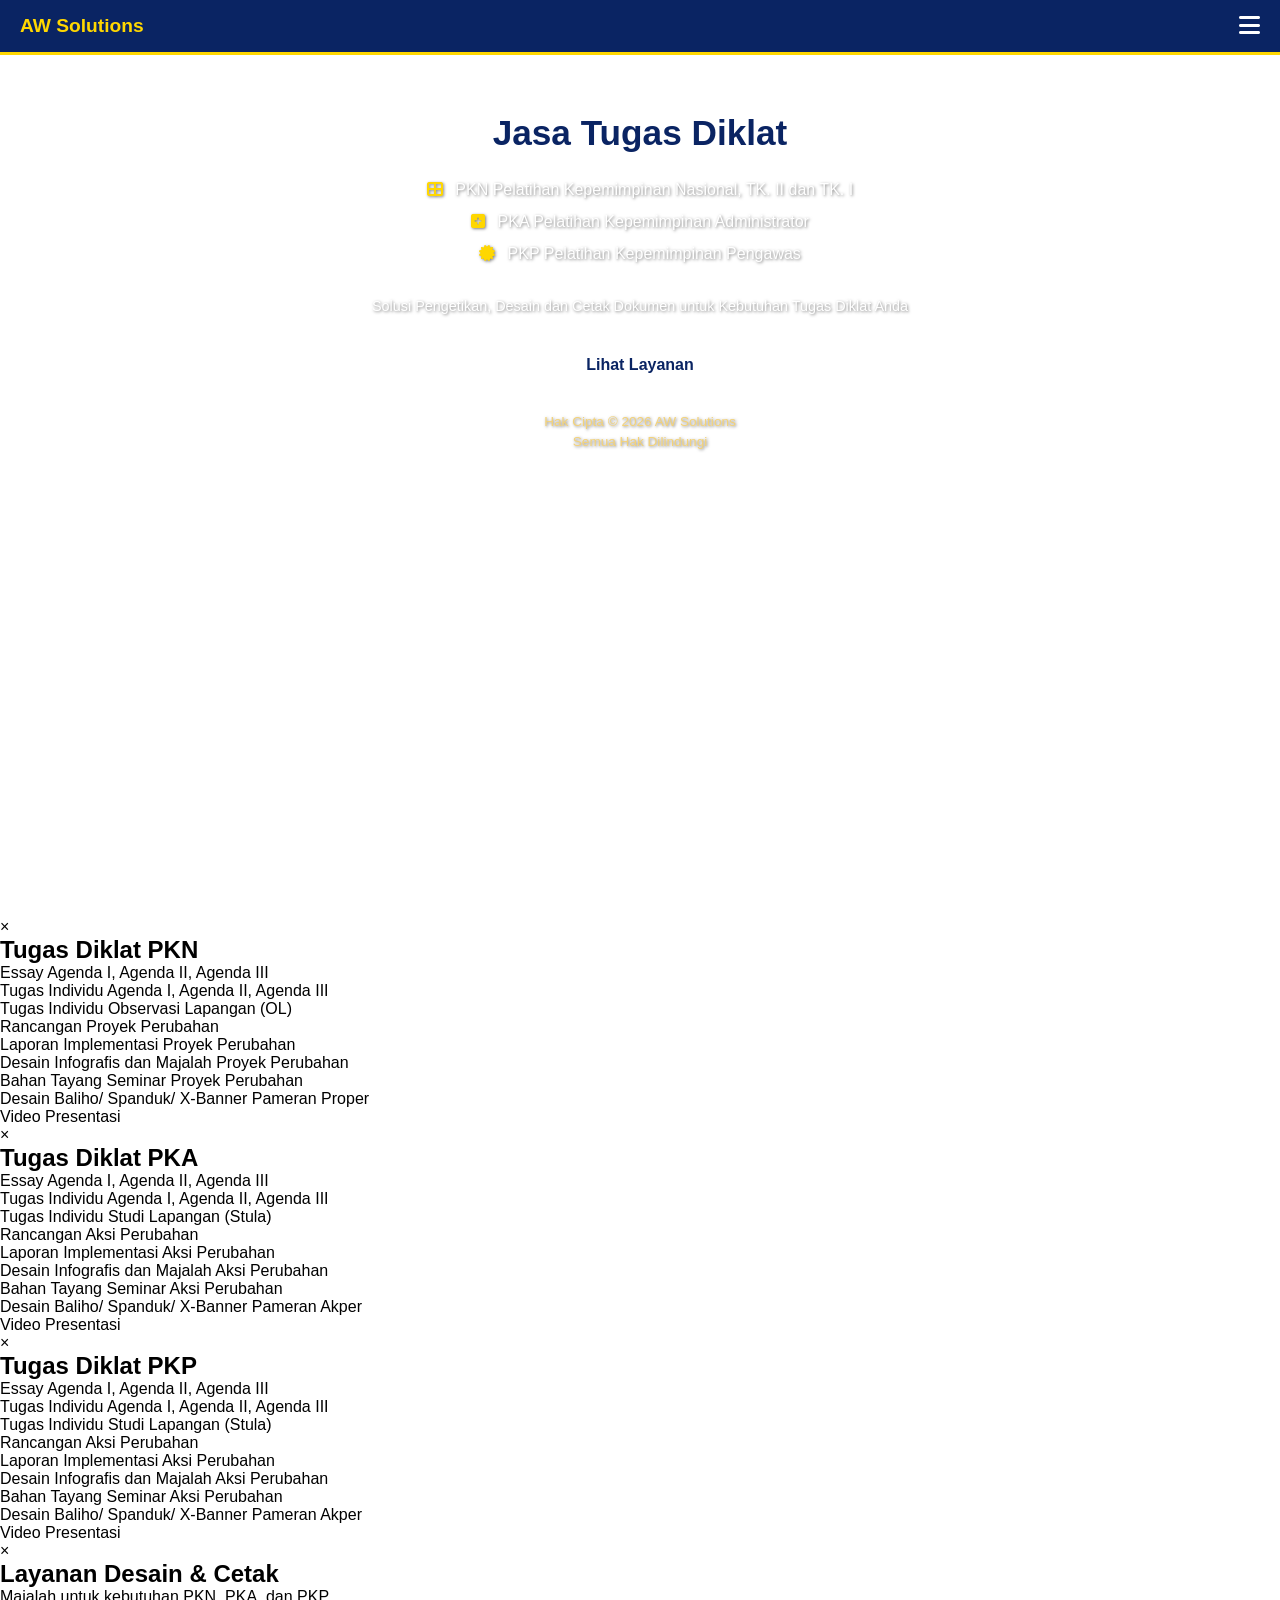
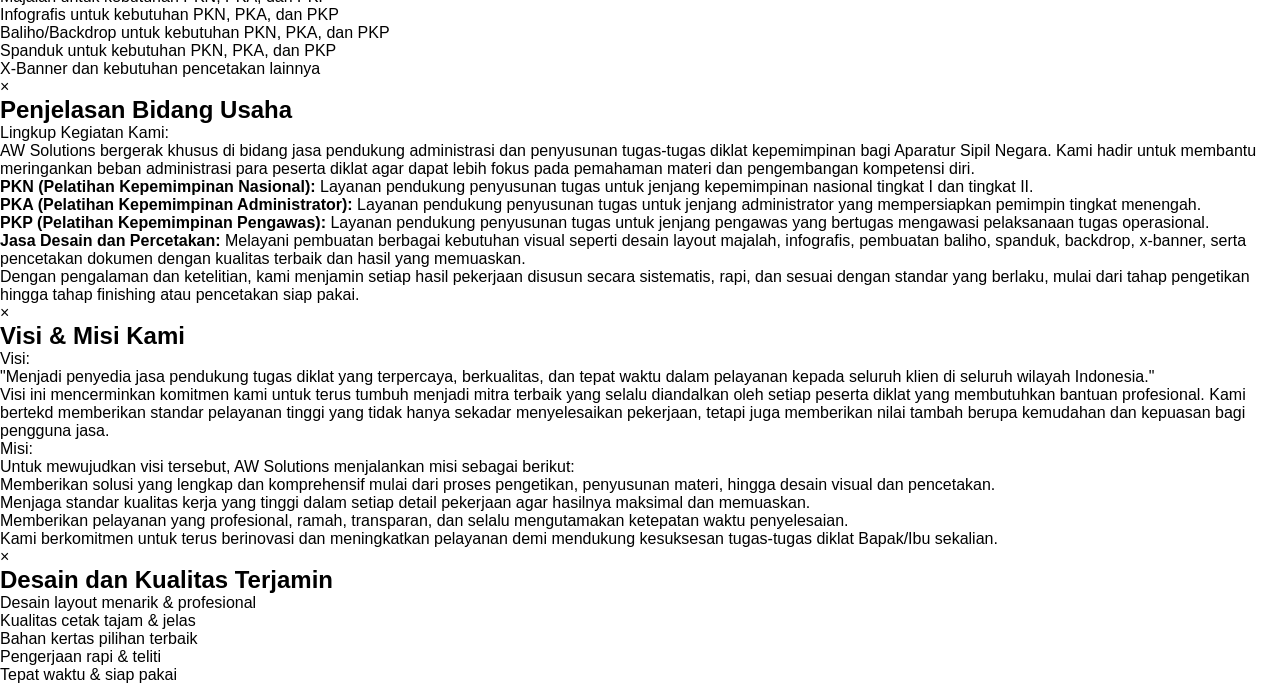
==== index.html @ b9cf9628 "Update index.html" ====
<!DOCTYPE html>
<html lang="id">
<head>
    <meta charset="UTF-8">
    <meta name="viewport" content="width=device-width, initial-scale=1.0">
    <title>AW Solutions - Jasa Tugas Diklat</title>
    <script src="https://cdn.tailwindcss.com"></script>
    <link rel="stylesheet" href="https://cdnjs.cloudflare.com/ajax/libs/font-awesome/6.4.0/css/all.min.css">
    <link rel="stylesheet" href="https://cdn.jsdelivr.net/npm/font-awesome@4.7.0/css/font-awesome.min.css">
    <link rel="preconnect" href="https://fonts.googleapis.com">
    <link rel="preconnect" href="https://fonts.gstatic.com" crossorigin>
    <link href="https://fonts.googleapis.com/css2?family=Poppins:wght@400;600;700&display=swap" rel="stylesheet">
    <link href="https://fonts.googleapis.com/css2?family=Arial:wght@400;700;900&display=swap" rel="stylesheet">
    
    <script>
        tailwind.config = {
            theme: {
                extend: {
                    colors: {
                        primary: '#0a2463',
                        gold: '#f3d278',
                        dark: '#212121',
                        light: '#F8F9FA',
                    },
                    fontFamily: {
                        sans: ['Arial', 'sans-serif'],
                    },
                }
            }
        }
    </script>
    
    <style type="text/tailwindcss">
        @layer utilities {
            .text-shadow-sm {
                text-shadow: 1px 1px 2px rgba(0,0,0,0.2);
            }
            .box-3d {
                box-shadow: 0 4px 6px -1px rgba(0, 0, 0, 0.1), 0 2px 4px -1px rgba(0, 0, 0, 0.06), 0 10px 15px -3px rgba(0, 0, 0, 0.1);
                border: 2px solid #f3d278;
                border-radius: 8px;
                background: linear-gradient(145deg, #1a3b7a, #0a2463);
            }
            .box-gold-3d {
                box-shadow: 0 4px 6px -1px rgba(0, 0, 0, 0.1), 0 2px 4px -1px rgba(0, 0, 0, 0.06), 0 10px 15px -3px rgba(0, 0, 0, 0.1);
                border-radius: 8px;
                background: linear-gradient(145deg, #f7d88f, #f3d278);
            }
            .responsive-grid {
                display: grid;
                grid-template-columns: 1fr;
            }
            @media (min-width: 768px) {
                .responsive-grid {
                    grid-template-columns: 55fr 45fr;
                }
            }
            .modal {
                display: none;
                position: fixed;
                z-index: 1000;
                left: 0;
                top: 0;
                width: 100%;
                height: 100%;
                overflow: auto;
                background-color: rgba(0,0,0,0.6);
            }
            .modal-content {
                background-color: #fefefe;
                margin: 10% auto;
                padding: 20px;
                border: 1px solid #888;
                width: 85%;
                max-width: 500px;
                border-radius: 10px;
                box-shadow: 0 4px 8px rgba(0,0,0,0.2);
                position: relative;
                max-height: 80vh;
                overflow-y: auto;
            }
            .close {
                position: absolute;
                top: 10px;
                right: 10px;
                width: 34px;
                height: 34px;
                background-color: #f3d278;
                border-radius: 50%;
                display: flex;
                align-items: center;
                justify-content: center;
                color: #0a2463;
                font-size: 18px;
                font-weight: bold;
                cursor: pointer;
                transition: 0.3s;
                box-shadow: 0 2px 5px rgba(0,0,0,0.2);
                z-index: 10;
            }
            .close:hover,
            .close:focus {
                background-color: #e2c268;
                text-decoration: none;
            }
            .check-list {
                list-style: none;
                padding-left: 0;
            }
            .check-list li {
                position: relative;
                padding-left: 25px;
                margin-bottom: 8px;
            }
            .check-list li::before {
                content: '\f111';
                font-family: 'FontAwesome';
                position: absolute;
                left: 0;
                color: #f3d278;
                font-size: 12px;
                font-weight: normal;
            }
            .click-icon-top {
                position: absolute;
                top: 1rem;
                right: 1rem;
                font-size: 0.875rem;
                opacity: 0.8;
            }
            .sidebar-menu {
                position: fixed;
                top: 0;
                left: 0;
                width: 100vw;
                height: 100vh;
                background-color: #0a2463;
                z-index: 99999; /* ANGKA SANGAT BESAR SUPAYA DI PALING ATAS */
                transform: translateX(100%);
                transition: transform 0.3s ease-in-out;
                padding: 80px 20px 20px 20px; /* JARAK DARI ATAS AGAR TIDAK TERTUTUP */
                border: none;
                margin: 0;
                overflow-y: auto;
            }
            .sidebar-menu.active {
                transform: translateX(0);
            }
            .sidebar-menu a {
                display: block;
                color: white;
                padding: 12px 20px;
                text-decoration: none;
                font-size: 1rem;
                border-bottom: 1px solid rgba(255,255,255,0.1);
                transition: 0.3s;
            }
            .sidebar-menu a:hover {
                background-color: rgba(243, 210, 120, 0.2);
                color: #f3d278;
            }
            .sidebar-menu a.active {
                background-color: #f3d278;
                color: #0a2463;
                font-weight: bold;
            }
            .overlay {
                position: fixed;
                top: 0;
                left: 0;
                width: 100%;
                height: 100%;
                background-color: rgba(0,0,0,0.5);
                z-index: 1000;
                display: none;
            }
            .overlay.active {
                display: block;
            }
            .posisi-kanan {
                display: flex;
                justify-content: space-between;
                align-items: center;
            }

            /* STYLE JUDUL MODAL - UKURAN DIPERKECIL */
            .modal-title {
                color: #0a2463;
                font-size: 1.4rem;
                font-weight: bold;
                margin-bottom: 15px;
                position: relative;
                display: inline-block;
            }
            .modal-title::after {
                content: '';
                position: absolute;
                bottom: -5px;
                left: 0;
                width: 100%;
                height: 3px;
                background-color: #f3d278;
            }
        }
    </style>
    
    <style>
        * {
            margin: 0;
            padding: 0;
            box-sizing: border-box;
        }

        html, body {
            font-family: 'Arial', sans-serif;
            overflow-x: hidden;
            width: 100%;
            min-height: 100%;
            overflow-y: auto;
        }

        :root {
            --warna-biru: #0a2463;
            --warna-emas: #FFD700;
        }

        .header {
            background-color: var(--warna-biru);
            padding: 12px 20px;
            position: fixed;
            top: 0;
            left: 0;
            width: 100%;
            z-index: 999;
            display: flex;
            justify-content: space-between;
            align-items: center;
            border-bottom: 3px solid var(--warna-emas);
        }

        .logo-header {
            color: var(--warna-emas);
            font-size: 1.2rem;
            font-weight: bold;
            text-decoration: none;
        }

        .menu-toggle {
            color: white;
            font-size: 1.5rem;
            cursor: pointer;
            transition: 0.3s;
        }

        .menu-toggle:hover {
            color: var(--warna-emas);
        }

        .hero-section {
            background-image: url('Latar Mengetik 01.jpg');
            background-size: cover;
            background-position: center;
            background-repeat: no-repeat;
            position: relative;
            min-height: 100vh;
            width: 100%;
            display: flex;
            flex-direction: column;
            padding-top: 65px;
            padding-bottom: 20px;
        }

        .content-wrapper {
            position: relative;
            z-index: 2;
            flex-grow: 1;
            display: flex;
            flex-direction: column;
            justify-content: space-between;
            align-items: center;
            text-align: center;
            padding: 20px;
            width: 100%;
        }

        .logo-small {
            color: var(--warna-emas);
            font-size: 1rem;
            font-weight: bold;
            margin-bottom: 15px;
        }

        .judul-utama {
            color: var(--warna-biru);
            font-size: clamp(1.8rem, 5vw, 2.2rem);
            font-weight: 700;
            margin-bottom: 25px;
            white-space: nowrap;
            margin-top: 10px;
        }

        .item-layanan {
            color: white;
            font-size: 1rem;
            line-height: 1.5;
            margin-bottom: 8px;
            max-width: 600px;
            margin-left: auto;
            margin-right: auto;
            text-shadow: 1px 1px 3px rgba(0,0,0,0.5);
        }

        .bottom-section {
            margin-top: auto;
            width: 100%;
            display: flex;
            flex-direction: column;
            align-items: center;
            padding-bottom: 20px;
        }

        .tombol-mulai {
            background-color: white;
            color: var(--warna-biru);
            padding: 8px 22px;
            font-size: 1rem;
            font-weight: bold;
            border: none;
            border-radius: 8px;
            cursor: pointer;
            white-space: nowrap;
        }

        /* ============================================= */
        /* HAK CIPTA UKURAN PROPORSIONAL                */
        /* ============================================= */
        .copyright {
            color: #f3d278;
            margin-top: 30px;
            line-height: 1.5;
            font-size: 0.85rem; /* UKURAN PAS, KECIL TAPI JELAS */
            text-shadow: 1px 1px 3px rgba(0,0,0,0.5);
        }

        .page-content {
            display: none;
            padding-top: 65px;
            min-height: 100vh;
            overflow-y: auto;
            background-color: #ffffff;
        }

        .page-content.active {
            display: block;
        }

        /* ============================================= */
        /* STYLE PORTOFOLIO                              */
        /* ============================================= */
        .background-image {
            background-color: #ffffff;
        }

        .portfolio-container {
            max-width: 580px;
            margin: 0 auto;
            padding: 20px;
            box-sizing: border-box;
        }

        .title-porto {
            text-align: center;
            color: #0a2463;
            font-size: clamp(1.8rem,5vw,2.2rem);
            font-weight: 900;
            margin-top: 0;
            margin-bottom: 10px;
            position: relative;
            display: inline-block;
            left: 50%;
            transform: translateX(-50%);
        }

        .title-porto::after {
            content: '';
            position: absolute;
            bottom: -5px;
            left: 10%;
            width: 80%;
            height: 3px;
            background-color: #f3d278;
        }

        .sub-title-porto {
            text-align: center;
            color: #0a2463;
            font-size: 16px;
            font-weight: bold;
            margin-top: 15px;
            margin-bottom: 25px;
        }

        .portfolio-grid {
            display: grid;
            grid-template-columns: repeat(3, 1fr);
            gap: 15px;
            margin-bottom: 50px;
            justify-content: center;
        }

        .portfolio-item {
            border: 2px solid #ffcc00;
            border-radius: 4px;
            background-color: #fff;
            padding: 8px;
            display: flex;
            flex-direction: column;
            align-items: center;
            box-sizing: border-box;
            margin: auto;
        }

        .photo-area {
            width: 100%;
            aspect-ratio: 1 / 1;
            background-color: #ddd;
            margin-bottom: 8px;
            border-radius: 2px;
            overflow: hidden;
        }
        
        .photo-area img,
        .photo-area video {
            width: 100%;
            height: 100%;
            object-fit: cover;
        }

        .detail-button {
            background-color: #ffcc00;
            color: #000;
            text-decoration: none;
            font-size: 14px;
            font-weight: bold;
            border-radius: 4px;
            display: flex;
            align-items: center;
            justify-content: center;
            width: 100%;
            padding: 10px 5px;
            box-sizing: border-box;
            cursor: pointer;
            border: none;
        }

        .eye-icon {
            width: 18px;
            height: 18px;
            margin-right: 5px;
        }

        /* FOOTER BIRU TUA */
        .footer-biru {
            background-color: #0a2463;
            color: #f3d278;
            text-align: center;
            padding: 12px 0;
            width: 100%;
            box-sizing: border-box;
            margin-left: 0;
            margin-right: 0;
        }

        .footer-biru p {
            margin: 0;
            font-size: 0.85rem; /* SAMA DENGAN HAK CIPTA BERANDA */
            line-height:
 1.5;
        }

        /* ============================================= */
        /* STYLE POPUP PORTOFOLIO - SUDAH DIATUR TENGAH */
        /* ============================================= */
        .modal-porto {
            display: none; 
            position: fixed; 
            z-index: 1000; 
            left: 0;
            top: 0;
            width: 100%; 
            height: 100%; 
            overflow: auto; 
            background-color: rgba(0,0,0,0.8); 
            justify-content: center;
            align-items: center; /* BUAT JADI TENGAH */
            padding-top: 0;
        }

        .modal-content-porto {
            background-color: #ffffff !important; /* KEMBALI PUTIH */
            padding: 25px;
            border-radius: 10px;
            position: relative;
            max-width: 90%;
            text-align: center;
            margin: auto; /* PASTIKAN DI TENGAH */
            box-shadow: 0 5px 15px rgba(0,0,0,0.3);
        }

        .modal-content-porto img,
        .modal-content-porto video {
            max-width: 100%;
            max-height: 70vh;
            margin-bottom: 15px;
            display: block;
            margin-left: auto;
            margin-right: auto;
        }

        .detail-text {
            color: #0a2463 !important; /* WARNA BIRU JELAS */
            text-align: center;
            margin-top: 15px;
            font-size: 1.1rem;
            font-weight: 600;
            background-color: transparent;
            padding: 10px;
            border-radius: 5px;
            max-width: 100%;
        }

        .close-porto {
            position: absolute;
            top: 10px;
            right: 10px;
            width: 34px;
            height: 34px;
            background-color: #f3d278;
            border-radius: 50%;
            display: flex;
            align-items: center;
            justify-content: center;
            color: #0a2463;
            font-size: 18px;
            font-weight: bold;
            cursor: pointer;
            transition: 0.3s;
            box-shadow: 0 2px 8px rgba(0,0,0,0.3);
            z-index: 10;
        }

        .close-porto:hover,
        .close-porto:focus {
            background-color: #e2c268;
            text-decoration: none;
        }
    </style>
</head>
<body>

    <!-- HEADER DAN MENU -->
    <div class="header">
        <a href="#beranda" class="logo-header">AW Solutions</a>
        <div class="menu-toggle" onclick="toggleMenu()"><i class="fas fa-bars"></i></div>
    </div>

    <!-- OVERLAY DAN SIDEBAR MENU -->
    <div class="overlay" id="overlay" onclick="toggleMenu()"></div>
    <div class="sidebar-menu" id="sidebarMenu">
        <a href="#beranda" class="nav-link active" data-target="beranda" onclick="gantiHalaman('beranda'); toggleMenu();">Beranda</a>
        <a href="#profil" class="nav-link" data-target="profil" onclick="gantiHalaman('profil'); toggleMenu();">Profil</a>
        <a href="#layanan" class="nav-link" data-target="layanan" onclick="gantiHalaman('layanan'); toggleMenu();">Layanan</a>
        <a href="#portofolio" class="nav-link" data-target="portofolio" onclick="gantiHalaman('portofolio'); toggleMenu();">Portofolio</a>
        <a href="#kontak" class="nav-link" data-target="kontak" onclick="gantiHalaman('kontak'); toggleMenu();">Kontak</a>
    </div>

    <!-- HALAMAN BERANDA - POSISI DIATUR RAPI & JARAK PAS -->
    <div id="beranda" class="page-content active hero-section">
        <div class="content-wrapper">
            <div class="text-center">
                <h1 class="judul-utama">Jasa Tugas Diklat</h1>
                
                <div class="item-layanan">
                    <i class="fas fa-th-large" style="color: var(--warna-emas); margin-right: 8px;"></i>
                    PKN Pelatihan Kepemimpinan Nasional, TK. II dan TK. I
                </div>
                <div class="item-layanan">
                    <i class="fas fa-plus-square" style="color: var(--warna-emas); margin-right: 8px;"></i>
                    PKA Pelatihan Kepemimpinan Administrator
                </div>
                <div class="item-layanan">
                    <i class="fas fa-certificate" style="color: var(--warna-emas); margin-right: 8px;"></i>
                    PKP Pelatihan Kepemimpinan Pengawas
                </div>

                <!-- JARAK DIBUAT RENGGANG SEPERTI AWAL -->
                <p style="color: white; font-size: 0.9rem; margin: 30px auto; line-height: 1.5; max-width: 600px; text-shadow: 1px 1px 3px rgba(0,0,0,0.5);">
                    Solusi Pengetikan, Desain dan Cetak Dokumen untuk Kebutuhan Tugas Diklat Anda
                </p>
            </div>
            
            <div class="bottom-section">
                <button class="tombol-mulai" onclick="gantiHalaman('layanan')">Lihat Layanan</button>
                
                <!-- HAK CIPTA UKURAN PROPORSIONAL -->
                <div class="copyright">
                    <p>Hak Cipta © 2026 AW Solutions</p>
                    <p>Semua Hak Dilindungi</p>
                </div>
            </div>
        </div>
    </div>
        <!-- HALAMAN PROFIL -->
    <div id="profil" class="page-content">
        <div class="min-h-screen bg-white flex flex-col">
            <div class="py-2 px-4 text-center bg-gray-50 bg-[url('https://www.transparenttextures.com/patterns/paper-fibers.png')]">
                <h1 class="font-black text-[clamp(1.8rem,5vw,2.2rem)] text-primary tracking-wide leading-tight">Profil Kami</h1>
                <h2 class="font-semibold text-[clamp(1rem,3vw,1.3rem)] text-gold relative inline-block pb-1 mt-0">
                    AW Solutions
                    <span class="absolute bottom-0 left-1/2 transform -translate-x-1/2 w-2/5 h-[2px] bg-gold"></span>
                </h2>
            </div>
            <div class="w-full h-[1px] bg-gray-200"></div>
            <div class="flex-grow flex flex-col justify-center p-3 bg-gray-50 bg-[url('https://www.transparenttextures.com/patterns/paper-fibers.png')]">
                
                <!-- BIDANG USAHA -->
                <div class="box-3d text-white p-3 relative mb-3 cursor-pointer transition duration-300 hover:scale-[1.01]" onclick="openModal('usahaModal')">
                    <div class="flex items-center gap-2 mb-1">
                        <i class="fa fa-briefcase text-gold text-lg"></i>
                        <h3 class="font-bold text-lg text-gold">Bidang Usaha</h3>
                    </div>
                    <p class="text-gray-100 text-sm leading-relaxed">
                        Khusus bergerak di bidang jasa pendukung penyusunan tugas diklat kepemimpinan:
                    </p>
                    <ul class="check-list text-gray-100 text-sm mt-2 pl-1">
                        <li><strong>PKN</strong> - Pelatihan Kepemimpinan Nasional</li>
                        <li><strong>PKA</strong> - Pelatihan Kepemimpinan Administrator</li>
                        <li><strong>PKP</strong> - Pelatihan Kepemimpinan Pengawas</li>
                        <li><strong class="text-gold">Desain & Cetak</strong> - Kebutuhan materi presentasi</li>
                    </ul>
                    <span class="click-icon-top text-gold"><i class="fa fa-hand-pointer-o mr-1"></i>Klik</span>
                </div>

                <!-- VISI & MISI -->
                <div class="box-gold-3d text-primary p-3 relative mb-4 cursor-pointer transition duration-300 hover:scale-[1.01]" onclick="openModal('visiModal')">
                    <div class="flex items-center gap-2 mb-1">
                        <i class="fa fa-compass text-primary text-lg"></i>
                        <h3 class="font-bold text-lg text-primary">Visi & Misi</h3>
                    </div>
                    <p class="text-sm leading-relaxed font-semibold">Visi:</p>
                    <p class="text-sm leading-relaxed mb-1">Menjadi penyedia jasa terpercaya, berkualitas & tepat waktu.</p>
                    <p class="text-sm leading-relaxed font-semibold">Misi:</p>
                    <p class="text-sm leading-relaxed">Solusi lengkap, standar tinggi, layanan profesional.</p>
                    <span class="click-icon-top text-primary/60"><i class="fa fa-hand-pointer-o mr-1"></i>Klik</span>
                </div>

                <!-- DESAIN DAN KUALITAS -->
                <button class="w-full bg-primary text-white p-3 rounded-lg shadow-lg cursor-pointer transition duration-300 hover:scale-[1.01] relative" onclick="openModal('profilModal')">
                    <div class="posisi-kanan">
                        <div class="flex items-center gap-3">
                            <i class="fa fa-file-text-o text-gold text-xl"></i>
                            <span class="text-sm font-medium">Desain dan Kualitas Terjamin</span>
                        </div>
                        <div class="flex items-center gap-2 text-gold">
                            <i class="fa fa-hand-pointer-o"></i>
                            <span class="text-sm font-bold">Klik</span>
                        </div>
                    </div>
                </button>

            </div>
            <div class="h-[120px] relative overflow-hidden bg-gray-200">
                <img src="https://picsum.photos/id/180/800/400" alt="Laptop dan Dokumen" class="w-full h-full object-cover object-center">
            </div>
            
            <!-- FOOTER HAK CIPTA -->
            <div class="footer-biru">
                <p>Hak Cipta © 2026 AW Solutions</p>
                <p>Semua Hak Dilindungi</p>
            </div>
        </div>
    </div>

    <!-- HALAMAN LAYANAN -->
    <div id="layanan" class="page-content">
        <div class="min-h-screen bg-white flex flex-col">
            <div class="py-2 px-4 text-center bg-gray-50 bg-[url('https://www.transparenttextures.com/patterns/paper-fibers.png')]">
                <h1 class="font-black text-[clamp(1.8rem,5vw,2.2rem)] text-primary tracking-wide leading-tight">Layanan Unggulan</h1>
                <h2 class="font-semibold text-[clamp(1rem,3vw,1.3rem)] text-gold relative inline-block pb-1 mt-0">
                    Jasa Tugas Diklat
                    <span class="absolute bottom-0 left-1/2 transform -translate-x-1/2 w-2/5 h-[2px] bg-gold"></span>
                </h2>
            </div>
            <div class="w-full h-[1px] bg-gray-200"></div>
            <div class="responsive-grid items-stretch flex-grow">
                <div class="p-3 bg-gray-50 bg-[url('https://www.transparenttextures.com/patterns/paper-fibers.png')] flex flex-col justify-center gap-2 py-2">
                    <div id="pknBtn" class="box-3d text-white p-3 cursor-pointer transition duration-300 hover:scale-[1.01] relative" onclick="openModal('pknModal')">
                        <div class="flex items-center gap-2 mb-1">
                            <i class="fa fa-th-large text-gold text-lg"></i>
                            <h3 class="font-bold text-lg text-gold">PKN</h3>
                        </div>
                        <p class="text-gray-100 text-sm pl-6 leading-tight">(Pelatihan Kepemimpinan Nasional)</p>
                        <p class="text-gray-100 text-sm pl-6 leading-tight mt-0.5">Tingkat II & Tingkat I</p>
                        <span class="click-icon-top text-gold"><i class="fa fa-hand-pointer-o mr-1"></i>Klik</span>
                    </div>
                    <div id="pkaBtn" class="bg-primary text-white p-3 rounded-lg shadow-lg cursor-pointer transition duration-300 hover:scale-[1.01] relative" style="box-shadow: 0 4px 6px -1px rgba(0, 0, 0, 0.1), 0 2px 4px -1px rgba(0, 0, 0, 0.06), 0 10px 15px -3px rgba(0, 0, 0, 0.1); background: linear-gradient(145deg, #1a3b7a, #0a2463); border-radius: 8px;" onclick="openModal('pkaModal')">
                        <div class="flex items-center gap-2 mb-1">
                            <i class="fa fa-plus-square-o text-gold text-lg"></i>
                            <h3 class="font-bold text-lg text-gold">PKA</h3>
                        </div>
                        <p class="text-gray-100 text-sm pl-6 leading-tight">(Pelatihan Kepemimpinan Administrator)</p>
                        <span class="click-icon-top text-gold"><i class="fa fa-hand-pointer-o mr-1"></i>Klik</span>
                    </div>
                    <div id="pkpBtn" class="bg-primary text-white p-3 rounded-lg shadow-lg cursor-pointer transition duration-300 hover:scale-[1.01] relative" style="box-shadow: 0 4px 6px -1px rgba(0, 0, 0, 0.1), 0 2px 4px -1px rgba(0, 0, 0, 0.06), 0 10px 15px -3px rgba(0, 0, 0, 0.1); background: linear-gradient(145deg, #1a3b7a, #0a2463); border-radius: 8px;" onclick="openModal('pkpModal')">
                        <div class="flex items-center gap-2 mb-1">
                            <i class="fa fa-sun-o text-gold text-lg"></i>
                            <h3 class="font-bold text-lg text-gold">PKP</h3>
                        </div>
                        <p class="text-gray-100 text-sm pl-6 leading-tight">(Pelatihan Kepemimpinan Pengawas)</p>
                        <span class="click-icon-top text-gold"><i class="fa fa-hand-pointer-o mr-1"></i>Klik</span>
                    </div>
                    <div id="cetakBtn" class="box-gold-3d text-primary p-3 cursor-pointer transition duration-300 hover:scale-[1.01] relative" onclick="openModal('cetakModal')">
                        <div class="flex items-center gap-2">
                            <i class="fa fa-file-text-o text-primary text-lg"></i>
                            <h3 class="font-bold text-lg text-primary">Desain & Cetak</h3>
                        </div>
                        <span class="click-icon-top text-primary/60"><i class="fa fa-hand-pointer-o mr-1"></i>Klik</span>
                    </div>
                </div>
                <div class="h-[150px] md:h-auto relative overflow-hidden bg-gray-200">
                    <img src="https://images.unsplash.com/photo-1486406146926-c627a92ad1ab?ixlib=rb-4.0.3&auto=format&fit=crop&w=800&q=80" alt="Gedung Kantor" class="w-full h-full object-cover object-center">
                </div>
            </div>
            
            <!-- FOOTER HAK CIPTA -->
            <div class="footer-biru">
                <p>Hak Cipta © 2026 AW Solutions</p>
                <p>Semua Hak Dilindungi</p>
            </div>
        </div>
    </div>
    <!-- ============================================= -->
    <!-- MODAL POPUP LAYANAN - TOMBOL X MASUK KE DALAM -->
    <!-- ============================================= -->
    <div id="pknModal" class="modal">
        <div class="modal-content">
            <span class="close" onclick="closeModal('pknModal')">&times;</span>
            <h2 class="modal-title">Tugas Diklat PKN</h2>
            <ul class="check-list text-gray-700">
                <li>Essay Agenda I, Agenda II, Agenda III</li>
                <li>Tugas Individu Agenda I, Agenda II, Agenda III</li>
                <li>Tugas Individu Observasi Lapangan (OL)</li>
                <li>Rancangan Proyek Perubahan</li>
                <li>Laporan Implementasi Proyek Perubahan</li>
                <li>Desain Infografis dan Majalah Proyek Perubahan</li>
                <li>Bahan Tayang Seminar Proyek Perubahan</li>
                <li>Desain Baliho/ Spanduk/ X-Banner Pameran Proper</li>
                <li>Video Presentasi</li>
            </ul>
        </div>
    </div>
    <div id="pkaModal" class="modal">
        <div class="modal-content">
            <span class="close" onclick="closeModal('pkaModal')">&times;</span>
            <h2 class="modal-title">Tugas Diklat PKA</h2>
            <ul class="check-list text-gray-700">
                <li>Essay Agenda I, Agenda II, Agenda III</li>
                <li>Tugas Individu Agenda I, Agenda II, Agenda III</li>
                <li>Tugas Individu Studi Lapangan (Stula)</li>
                <li>Rancangan Aksi Perubahan</li>
                <li>Laporan Implementasi Aksi Perubahan</li>
                <li>Desain Infografis dan Majalah Aksi Perubahan</li>
                <li>Bahan Tayang Seminar Aksi Perubahan</li>
                <li>Desain Baliho/ Spanduk/ X-Banner Pameran Akper</li>
                <li>Video Presentasi</li>
            </ul>
        </div>
    </div>
    <div id="pkpModal" class="modal">
        <div class="modal-content">
            <span class="close" onclick="closeModal('pkpModal')">&times;</span>
            <h2 class="modal-title">Tugas Diklat PKP</h2>
            <ul class="check-list text-gray-700">
                <li>Essay Agenda I, Agenda II, Agenda III</li>
                <li>Tugas Individu Agenda I, Agenda II, Agenda III</li>
                <li>Tugas Individu Studi Lapangan (Stula)</li>
                <li>Rancangan Aksi Perubahan</li>
                <li>Laporan Implementasi Aksi Perubahan</li>
                <li>Desain Infografis dan Majalah Aksi Perubahan</li>
                <li>Bahan Tayang Seminar Aksi Perubahan</li>
                <li>Desain Baliho/ Spanduk/ X-Banner Pameran Akper</li>
                <li>Video Presentasi</li>
            </ul>
        </div>
    </div>
    <div id="cetakModal" class="modal">
        <div class="modal-content">
            <span class="close" onclick="closeModal('cetakModal')">&times;</span>
            <h2 class="modal-title">Layanan Desain & Cetak</h2>
            <ul class="check-list text-gray-700">
                <li>Majalah untuk kebutuhan PKN, PKA, dan PKP</li>
                <li>Infografis untuk kebutuhan PKN, PKA, dan PKP</li>
                <li>Baliho/Backdrop untuk kebutuhan PKN, PKA, dan PKP</li>
                <li>Spanduk untuk kebutuhan PKN, PKA, dan PKP</li>
                <li>X-Banner dan kebutuhan pencetakan lainnya</li>
            </ul>
        </div>
    </div>

    <!-- ============================================= -->
    <!-- MODAL BIDANG USAHA - VERSI PANJANG LENGKAP   -->
    <!-- ============================================= -->
    <div id="usahaModal" class="modal">
        <div class="modal-content">
            <span class="close" onclick="closeModal('usahaModal')">&times;</span>
            <h2 class="modal-title">Penjelasan Bidang Usaha</h2>
            
            <p class="font-semibold text-gray-800 mt-3 mb-2">Lingkup Kegiatan Kami:</p>
            <p class="text-gray-700 text-justify leading-relaxed mb-4">
                AW Solutions bergerak khusus di bidang jasa pendukung administrasi dan penyusunan tugas-tugas diklat kepemimpinan bagi Aparatur Sipil Negara. Kami hadir untuk membantu meringankan beban administrasi para peserta diklat agar dapat lebih fokus pada pemahaman materi dan pengembangan kompetensi diri.
            </p>

            <ul class="check-list text-gray-700">
                <li><strong>PKN (Pelatihan Kepemimpinan Nasional):</strong> Layanan pendukung penyusunan tugas untuk jenjang kepemimpinan nasional tingkat I dan tingkat II.</li>
                <li><strong>PKA (Pelatihan Kepemimpinan Administrator):</strong> Layanan pendukung penyusunan tugas untuk jenjang administrator yang mempersiapkan pemimpin tingkat menengah.</li>
                <li><strong>PKP (Pelatihan Kepemimpinan Pengawas):</strong> Layanan pendukung penyusunan tugas untuk jenjang pengawas yang bertugas mengawasi pelaksanaan tugas operasional.</li>
                <li><strong>Jasa Desain dan Percetakan:</strong> Melayani pembuatan berbagai kebutuhan visual seperti desain layout majalah, infografis, pembuatan baliho, spanduk, backdrop, x-banner, serta pencetakan dokumen dengan kualitas terbaik dan hasil yang memuaskan.</li>
            </ul>

            <p class="text-gray-700 text-justify leading-relaxed mt-4">
                Dengan pengalaman dan ketelitian, kami menjamin setiap hasil pekerjaan disusun secara sistematis, rapi, dan sesuai dengan standar yang berlaku, mulai dari tahap pengetikan hingga tahap finishing atau pencetakan siap pakai.
            </p>
        </div>
    </div>

    <!-- ============================================= -->
    <!-- MODAL VISI MISI - VERSI PANJANG LENGKAP      -->
    <!-- ============================================= -->
    <div id="visiModal" class="modal">
        <div class="modal-content">
            <span class="close" onclick="closeModal('visiModal')">&times;</span>
            <h2 class="modal-title">Visi & Misi Kami</h2>
            
            <p class="font-semibold text-gray-800 mb-2">Visi:</p>
            <p class="text-gray-700 text-justify leading-relaxed mb-4">
                "Menjadi penyedia jasa pendukung tugas diklat yang terpercaya, berkualitas, dan tepat waktu dalam pelayanan kepada seluruh klien di seluruh wilayah Indonesia."
            </p>
            <p class="text-gray-700 text-justify leading-relaxed mb-4">
                Visi ini mencerminkan komitmen kami untuk terus tumbuh menjadi mitra terbaik yang selalu diandalkan oleh setiap peserta diklat yang membutuhkan bantuan profesional. Kami bertekd memberikan standar pelayanan tinggi yang tidak hanya sekadar menyelesaikan pekerjaan, tetapi juga memberikan nilai tambah berupa kemudahan dan kepuasan bagi pengguna jasa.
            </p>

            <p class="font-semibold text-gray-800 mb-2">Misi:</p>
            <p class="text-gray-700 text-justify leading-relaxed mb-2">
                Untuk mewujudkan visi tersebut, AW Solutions menjalankan misi sebagai berikut:
            </p>
            <ul class="check-list text-gray-700 mb-4">
                <li>Memberikan solusi yang lengkap dan komprehensif mulai dari proses pengetikan, penyusunan materi, hingga desain visual dan pencetakan.</li>
                <li>Menjaga standar kualitas kerja yang tinggi dalam setiap detail pekerjaan agar hasilnya maksimal dan memuaskan.</li>
                <li>Memberikan pelayanan yang profesional, ramah, transparan, dan selalu mengutamakan ketepatan waktu penyelesaian.</li>
            </ul>
            <p class="text-gray-700 text-justify leading-relaxed">
                Kami berkomitmen untuk terus berinovasi dan meningkatkan pelayanan demi mendukung kesuksesan tugas-tugas diklat Bapak/Ibu sekalian.
            </p>
        </div>
    </div>

    <!-- MODAL DESAIN & KUALITAS -->
    <div id="profilModal" class="modal">
        <div class="modal-content">
            <span class="close" onclick="closeModal('profilModal')">&times;</span>
            <h2 class="modal-title">Desain dan Kualitas Terjamin</h2>
            <ul class="check-list text-gray-700">
                <li>Desain layout menarik & profesional</li>
                <li>Kualitas cetak tajam & jelas</li>
                <li>Bahan kertas pilihan terbaik</li>
                <li>Pengerjaan rapi & teliti</li>
                <li>Tepat waktu & siap pakai</li>
            </ul>
        </div>
    </div>
    
    <!-- HALAMAN PORTOFOLIO -->
    <div id="portofolio" class="page-content background-image">
        <div class="portfolio-container">
            <h1 class="title-porto">Hasil Produk</h1>
            <p class="sub-title-porto">
                Cetakan pendukung untuk bahan pameran
            </p>
            <div class="portfolio-grid">

                <!-- BARIS 1 -->
                <div onclick="bukaFile('Majalah 01.jpg', 'gambar', 'Majalah hasil desain untuk kebutuhan tugas diklat PKN')" class="portfolio-item">
                    <div class="photo-area">
                        <img src="Majalah 01.jpg" alt="Majalah 01">
                    </div>
                    <button class="detail-button">
                        <i class="fas fa-eye eye-icon"></i> Lihat Detail
                    </button>
                </div>
                <div onclick="bukaFile('Majalah 02.jpg', 'gambar', 'Majalah hasil desain untuk kebutuhan tugas diklat PKA')" class="portfolio-item">
                    <div class="photo-area">
                        <img src="Majalah 02.jpg" alt="Majalah 02">
                    </div>
                    <button class="detail-button">
                        <i class="fas fa-eye eye-icon"></i> Lihat Detail
                    </button>
                </div>
                <div onclick="bukaFile('Majalah 03.jpg', 'gambar', 'Majalah hasil desain untuk kebutuhan tugas diklat PKP')" class="portfolio-item">
                    <div class="photo-area">
                        <img src="Majalah 03.jpg" alt="Majalah 03">
                    </div>
                    <button class="detail-button">
                        <i class="fas fa-eye eye-icon"></i> Lihat Detail
                    </button>
                </div>

                <!-- BARIS 2 -->
                <div onclick="bukaFile('Majalah 04~2.jpg', 'gambar', 'Majalah hasil desain dengan desain modern dan rapi')" class="portfolio-item">
                    <div class="photo-area">
                        <img src="Majalah 04~2.jpg" alt="Majalah 04">
                    </div>
                    <button class="detail-button">
                        <i class="fas fa-eye eye-icon"></i> Lihat Detail
                    </button>
                </div>
                <div onclick="bukaFile('Banner 01.jpg', 'gambar', 'Banner hasil desain untuk kebutuhan pameran diklat')" class="portfolio-item">
                    <div class="photo-area">
                        <img src="Banner 01.jpg" alt="Banner 01">
                    </div>
                    <button class="detail-button">
                        <i class="fas fa-eye eye-icon"></i> Lihat Detail
                    </button>
                </div>
                <div onclick="bukaFile('Banner 02.jpg', 'gambar', 'Banner hasil desain dengan ukuran standar pameran')" class="portfolio-item">
                    <div class="photo-area">
                        <img src="Banner 02.jpg" alt="Banner 02">
                    </div>
                    <button class="detail-button">
                        <i class="fas fa-eye eye-icon"></i> Lihat Detail
                    </button>
                </div>

                <!-- BARIS 3 -->
                <div onclick="bukaFile('Spanduk nama stand.jpg', 'gambar', 'Spanduk nama stand untuk kebutuhan pameran diklat')" class="portfolio-item">
                    <div class="photo-area">
                        <img src="Spanduk nama stand.jpg" alt="Spanduk">
                    </div>
                    <button class="detail-button">
                        <i class="fas fa-eye eye-icon"></i> Lihat Detail
                    </button>
                </div>
                <div onclick="bukaFile('Cetak Majalah 01.mp4', 'video', 'Proses pencetakan majalah dengan kualitas terbaik')" class="portfolio-item">
                    <div class="photo-area">
                        <video src="Cetak Majalah 01.mp4" alt="Proses Cetak"></video>
                    </div>
                    <button class="detail-button">
                        <i class="fas fa-eye eye-icon"></i> Lihat Detail
                    </button>
                </div>
                <div onclick="bukaFile('Cetak Majalah 02.mp4', 'video', 'Proses pencetakan majalah dengan mesin modern')" class="portfolio-item">
                    <div class="photo-area">
                        <video src="Cetak Majalah 02.mp4" alt="Proses Cetak"></video>
                    </div>
                    <button class="detail-button">
                        <i class="fas fa-eye eye-icon"></i> Lihat Detail
                    </button>
                </div>

                <!-- BARIS 4 -->
                <div onclick="bukaFile('Backdrop 01.jpg', 'gambar', 'Backdrop hasil desain untuk kebutuhan pameran diklat')" class="portfolio-item">
                    <div class="photo-area">
                        <img src="Backdrop 01.jpg" alt="Backdrop 01">
                    </div>
                    <button class="detail-button">
                        <i class="fas fa-eye eye-icon"></i> Lihat Detail
                    </button>
                </div>
                <div onclick="bukaFile('Backdrop 02.jpg', 'gambar', 'Backdrop hasil desain dengan desain menarik dan informatif')" class="portfolio-item">
                    <div class="photo-area">
                        <img src="Backdrop 02.jpg" alt="Backdrop 02">
                    </div>
                    <button class="detail-button">
                        <i class="fas fa-eye eye-icon"></i> Lihat Detail
                    </button>
                </div>
                <div onclick="bukaFile('Backdrop 03.jpg', 'gambar', 'Backdrop hasil desain dengan kualitas cetak yang tajam')" class="portfolio-item">
                    <div class="photo-area">
                        <img src="Backdrop 03.jpg" alt="Backdrop 03">
                    </div>
                    <button class="detail-button">
                        <i class="fas fa-eye eye-icon"></i> Lihat Detail
                    </button>
                </div>

            </div>
        </div>

        <!-- FOOTER HAK CIPTA -->
        <div class="footer-biru">
            <p>Hak Cipta © 2026 AW Solutions</p>
            <p>Semua Hak Dilindungi</p>
        </div>
    </div>

    <!-- MODAL POPUP PORTOFOLIO -->
    <div id="modalPorto" class="modal-porto">
        <div class="modal-content-porto">
            <span class="close-porto" onclick="tutupFile()">&times;</span>
            <img id="gambarPorto" style="display: none;" alt="Detail Gambar">
            <video id="videoPorto" controls style="display: none;" alt="Detail Video">
                <source id="sumberVideo" src="" type="video/mp4">
            </video>
            <div id="keteranganPorto" class="detail-text"></div>
        </div>
    </div>

<!-- ============================================= -->
<!-- HALAMAN KONTAK - SESUAI GAMBAR TERAKHIR     -->
<!-- ============================================= -->
<div id="kontak" class="page-content">
    <div class="min-h-screen bg-gray-50 bg-[url('https://www.transparenttextures.com/patterns/paper-fibers.png')] py-10 px-4">
        <div class="max-w-2xl mx-auto">
            
            <!-- JUDUL -->
            <div class="text-center mb-8">
                <h2 class="text-[clamp(1.8rem,5vw,2.5rem)] font-black text-primary mb-2">Hubungi Kami</h2>
                <div class="w-20 h-1 bg-gold mx-auto"></div>
            </div>

            <!-- BLOK INFORMASI KONTAK -->
            <div class="bg-primary text-white p-6 rounded-xl shadow-lg mb-8">
                <p class="text-center text-lg mb-6">Silakan hubungi kami untuk pemesanan atau pertanyaan lebih lanjut:</p>
                
                <div class="space-y-6">
                    <!-- NOMOR 1 -->
                    <div class="flex flex-col items-center">
                        <a href="https://wa.me/6282187662626" target="_blank" class="flex items-center gap-3 text-lg">
                            <i class="fa fa-whatsapp text-3xl" style="color: #25D366;"></i>
                            <span class="font-bold text-xl">0821 8766 2626</span>
                        </a>
                        <div class="flex items-center gap-2 mt-1" style="padding-left: 20px;">
                            <span style="font-size: 18px;">☝️</span>
                            <span class="text-sm text-gray-200">klik chat WhatsApp</span>
                        </div>
                    </div>

                    <!-- NOMOR 2 -->
                    <div class="flex flex-col items-center">
                        <a href="https://wa.me/6285975153455" target="_blank" class="flex items-center gap-3 text-lg">
                            <i class="fa fa-whatsapp text-3xl" style="color: #25D366;"></i>
                            <span class="font-bold text-xl">0859 7515 3455</span>
                        </a>
                        <div class="flex items-center gap-2 mt-1" style="padding-left: 20px;">
                            <span style="font-size: 18px;">☝️</span>
                            <span class="text-sm text-gray-200">klik chat WhatsApp</span>
                        </div>
                    </div>

                    <!-- ALAMAT - ICON & TULISAN RATA TENGAH BERSAMAAN -->
                    <div class="flex items-center justify-center gap-3 text-lg">
                        <i class="fa fa-map-marker text-3xl text-gold"></i>
                        <span class="font-bold">Makassar, Sulawesi Selatan</span>
                    </div>
                </div>

                <div class="mt-6 pt-6 border-t border-white/30 text-center">
                    <h3 class="text-xl font-bold mb-4 text-gold">Jam Operasional</h3>
                    <div class="space-y-2 text-base">
                        <p>Senin - Jumat: 08.00 - 17.00 WITA</p>
                        <p>Sabtu: 08.00 - 12.00 WITA</p>
                        <p>Minggu & Hari Libur: Tutup</p>
                    </div>
                </div>
            </div>

            <!-- FORM PESAN -->
            <div class="bg-white p-6 rounded-xl shadow-md">
                <h3 class="text-[clamp(1.3rem,4vw,1.6rem)] font-bold mb-6 text-primary text-center">Kirim Pesan</h3>
                <form class="space-y-5">
                    <div>
                        <label class="block text-base font-bold mb-2 text-gray-700">Nama Lengkap</label>
                        <input type="text" placeholder="Masukkan nama Anda" class="w-full p-3 border-2 border-gray-300 focus:border-primary rounded-lg outline-none transition">
                    </div>
                    <div>
                        <label class="block text-base font-bold mb-2 text-gray-700">Nomor WhatsApp</label>
                        <input type="text" placeholder="Masukkan nomor WhatsApp" class="w-full p-3 border-2 border-gray-300 focus:border-primary rounded-lg outline-none transition">
                    </div>
                    <div>
                        <label class="block text-base font-bold mb-2 text-gray-700">Pesan / Keterangan</label>
                        <textarea rows="4" placeholder="Tulis pesan atau kebutuhan tugas diklat Anda" class="w-full p-3 border-2 border-gray-300 focus:border-primary rounded-lg outline-none transition"></textarea>
                    </div>
                    <button type="submit" class="w-full bg-primary hover:bg-primary/90 text-white text-lg font-bold py-4 rounded-xl transition duration-300 shadow-md flex items-center justify-center gap-2">
                        Kirim Pesan <i class="fa fa-paper-plane"></i>
                    </button>
                </form>
                
                <p class="text-center text-gray-600 mt-6 italic">"Terima kasih telah mengunjungi website kami"</p>
            </div>

        </div>

        <!-- FOOTER HAK CIPTA - DITURUNKAN LEBIH JAUH -->
        <div class="footer-biru mt-20" style="width: 100vw; margin-left: calc(-50vw + 50%);">
            <p>Hak Cipta © 2026 AW Solutions</p>
            <p>Semua Hak Dilindungi</p>
        </div>
    </div>
</div>

    <!-- JAVASCRIPT -->
    <script>
        function toggleMenu() {
            const sidebar = document.getElementById('sidebarMenu');
            const overlay = document.getElementById('overlay');
            sidebar.classList.toggle('active');
            overlay.classList.toggle('active');
        }

        function gantiHalaman(targetId) {
            document.querySelectorAll('.page-content').forEach(page => {
                page.classList.remove('active');
            });
            document.getElementById(targetId).classList.add('active');
            document.querySelectorAll('.nav-link').forEach(link => {
                link.classList.remove('active');
            });
            document.querySelector(`.nav-link[data-target="${targetId}"]`).classList.add('active');
            window.scrollTo(0, 0);
        }

        function openModal(modalId) {
            document.getElementById(modalId).style.display = 'block';
        }

        function closeModal(modalId) {
            document.getElementById(modalId).style.display = 'none';
        }

        function bukaFile(namaFile, tipe, keterangan) {
            const modal = document.getElementById('modalPorto');
            const gambar = document.getElementById('gambarPorto');
            const video = document.getElementById('videoPorto');
            const sumberVideo = document.getElementById('sumberVideo');
            const keteranganElem = document.getElementById('keteranganPorto');

            gambar.style.display = 'none';
            video.style.display = 'none';
            gambar.src = '';
            sumberVideo.src = '';

            if(tipe === 'gambar') {
                gambar.src = namaFile;
                gambar.style.display = 'block';
            } else if(tipe === 'video') {
                sumberVideo.src = namaFile;
                video.load();
                video.style.display = 'block';
            }

            keteranganElem.textContent = keterangan;
            modal.style.display = 'block';
        }

        function tutupFile() {
            const modal = document.getElementById('modalPorto');
            const video = document.getElementById('videoPorto');
            modal.style.display = 'none';
            video.pause();
            video.currentTime = 0;
        }

        window.onclick = function(event) {
            if(event.target.classList.contains('modal')) {
                event.target.style.display = 'none';
            }
            if(event.target.classList.contains('modal-porto')) {
                tutupFile();
            }
        }
    </script>
</body>
</html>
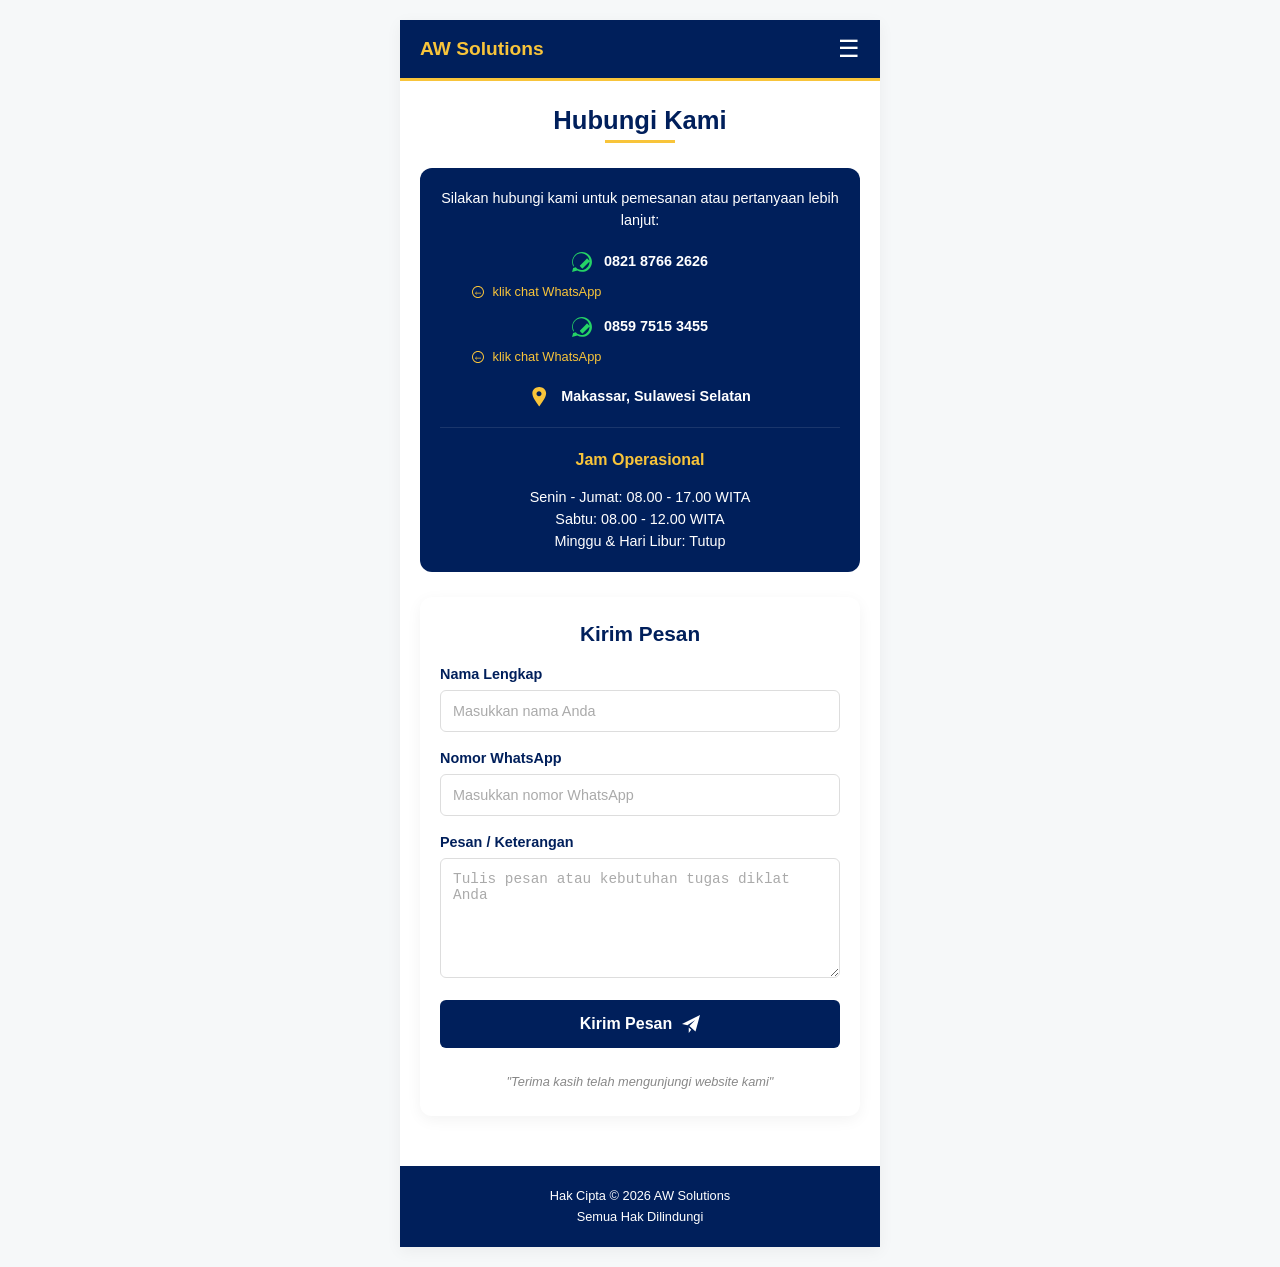
==== commit 6230fd64: "Update index.html" ====
--- a/index.html
+++ b/index.html
@@ -3,1180 +3,357 @@
 <head>
     <meta charset="UTF-8">
     <meta name="viewport" content="width=device-width, initial-scale=1.0">
-    <title>AW Solutions - Jasa Tugas Diklat</title>
-    <script src="https://cdn.tailwindcss.com"></script>
-    <link rel="stylesheet" href="https://cdnjs.cloudflare.com/ajax/libs/font-awesome/6.4.0/css/all.min.css">
-    <link rel="stylesheet" href="https://cdn.jsdelivr.net/npm/font-awesome@4.7.0/css/font-awesome.min.css">
-    <link rel="preconnect" href="https://fonts.googleapis.com">
-    <link rel="preconnect" href="https://fonts.gstatic.com" crossorigin>
-    <link href="https://fonts.googleapis.com/css2?family=Poppins:wght@400;600;700&display=swap" rel="stylesheet">
-    <link href="https://fonts.googleapis.com/css2?family=Arial:wght@400;700;900&display=swap" rel="stylesheet">
-    
-    <script>
-        tailwind.config = {
-            theme: {
-                extend: {
-                    colors: {
-                        primary: '#0a2463',
-                        gold: '#f3d278',
-                        dark: '#212121',
-                        light: '#F8F9FA',
-                    },
-                    fontFamily: {
-                        sans: ['Arial', 'sans-serif'],
-                    },
-                }
-            }
-        }
-    </script>
-    
-    <style type="text/tailwindcss">
-        @layer utilities {
-            .text-shadow-sm {
-                text-shadow: 1px 1px 2px rgba(0,0,0,0.2);
-            }
-            .box-3d {
-                box-shadow: 0 4px 6px -1px rgba(0, 0, 0, 0.1), 0 2px 4px -1px rgba(0, 0, 0, 0.06), 0 10px 15px -3px rgba(0, 0, 0, 0.1);
-                border: 2px solid #f3d278;
-                border-radius: 8px;
-                background: linear-gradient(145deg, #1a3b7a, #0a2463);
-            }
-            .box-gold-3d {
-                box-shadow: 0 4px 6px -1px rgba(0, 0, 0, 0.1), 0 2px 4px -1px rgba(0, 0, 0, 0.06), 0 10px 15px -3px rgba(0, 0, 0, 0.1);
-                border-radius: 8px;
-                background: linear-gradient(145deg, #f7d88f, #f3d278);
-            }
-            .responsive-grid {
-                display: grid;
-                grid-template-columns: 1fr;
-            }
-            @media (min-width: 768px) {
-                .responsive-grid {
-                    grid-template-columns: 55fr 45fr;
-                }
-            }
-            .modal {
-                display: none;
-                position: fixed;
-                z-index: 1000;
-                left: 0;
-                top: 0;
-                width: 100%;
-                height: 100%;
-                overflow: auto;
-                background-color: rgba(0,0,0,0.6);
-            }
-            .modal-content {
-                background-color: #fefefe;
-                margin: 10% auto;
-                padding: 20px;
-                border: 1px solid #888;
-                width: 85%;
-                max-width: 500px;
-                border-radius: 10px;
-                box-shadow: 0 4px 8px rgba(0,0,0,0.2);
-                position: relative;
-                max-height: 80vh;
-                overflow-y: auto;
-            }
-            .close {
-                position: absolute;
-                top: 10px;
-                right: 10px;
-                width: 34px;
-                height: 34px;
-                background-color: #f3d278;
-                border-radius: 50%;
-                display: flex;
-                align-items: center;
-                justify-content: center;
-                color: #0a2463;
-                font-size: 18px;
-                font-weight: bold;
-                cursor: pointer;
-                transition: 0.3s;
-                box-shadow: 0 2px 5px rgba(0,0,0,0.2);
-                z-index: 10;
-            }
-            .close:hover,
-            .close:focus {
-                background-color: #e2c268;
-                text-decoration: none;
-            }
-            .check-list {
-                list-style: none;
-                padding-left: 0;
-            }
-            .check-list li {
-                position: relative;
-                padding-left: 25px;
-                margin-bottom: 8px;
-            }
-            .check-list li::before {
-                content: '\f111';
-                font-family: 'FontAwesome';
-                position: absolute;
-                left: 0;
-                color: #f3d278;
-                font-size: 12px;
-                font-weight: normal;
-            }
-            .click-icon-top {
-                position: absolute;
-                top: 1rem;
-                right: 1rem;
-                font-size: 0.875rem;
-                opacity: 0.8;
-            }
-            .sidebar-menu {
-                position: fixed;
-                top: 0;
-                left: 0;
-                width: 100vw;
-                height: 100vh;
-                background-color: #0a2463;
-                z-index: 99999; /* ANGKA SANGAT BESAR SUPAYA DI PALING ATAS */
-                transform: translateX(100%);
-                transition: transform 0.3s ease-in-out;
-                padding: 80px 20px 20px 20px; /* JARAK DARI ATAS AGAR TIDAK TERTUTUP */
-                border: none;
-                margin: 0;
-                overflow-y: auto;
-            }
-            .sidebar-menu.active {
-                transform: translateX(0);
-            }
-            .sidebar-menu a {
-                display: block;
-                color: white;
-                padding: 12px 20px;
-                text-decoration: none;
-                font-size: 1rem;
-                border-bottom: 1px solid rgba(255,255,255,0.1);
-                transition: 0.3s;
-            }
-            .sidebar-menu a:hover {
-                background-color: rgba(243, 210, 120, 0.2);
-                color: #f3d278;
-            }
-            .sidebar-menu a.active {
-                background-color: #f3d278;
-                color: #0a2463;
-                font-weight: bold;
-            }
-            .overlay {
-                position: fixed;
-                top: 0;
-                left: 0;
-                width: 100%;
-                height: 100%;
-                background-color: rgba(0,0,0,0.5);
-                z-index: 1000;
-                display: none;
-            }
-            .overlay.active {
-                display: block;
-            }
-            .posisi-kanan {
-                display: flex;
-                justify-content: space-between;
-                align-items: center;
-            }
-
-            /* STYLE JUDUL MODAL - UKURAN DIPERKECIL */
-            .modal-title {
-                color: #0a2463;
-                font-size: 1.4rem;
-                font-weight: bold;
-                margin-bottom: 15px;
-                position: relative;
-                display: inline-block;
-            }
-            .modal-title::after {
-                content: '';
-                position: absolute;
-                bottom: -5px;
-                left: 0;
-                width: 100%;
-                height: 3px;
-                background-color: #f3d278;
-            }
-        }
-    </style>
-    
+    <title>AW Solutions - Hubungi Kami</title>
     <style>
-        * {
+        /* --- RESET & BASIC STYLES --- */
+        body {
+            font-family: 'Helvetica Neue', Helvetica, Arial, sans-serif;
             margin: 0;
             padding: 0;
-            box-sizing: border-box;
-        }
-
-        html, body {
-            font-family: 'Arial', sans-serif;
-            overflow-x: hidden;
-            width: 100%;
-            min-height: 100%;
-            overflow-y: auto;
-        }
-
-        :root {
-            --warna-biru: #0a2463;
-            --warna-emas: #FFD700;
-        }
-
-        .header {
-            background-color: var(--warna-biru);
-            padding: 12px 20px;
-            position: fixed;
-            top: 0;
-            left: 0;
-            width: 100%;
-            z-index: 999;
+            background-color: #f6f8f9; /* Background halaman abu-abu sangat muda */
+            color: #333;
+            display: flex;
+            flex-direction: column;
+            min-height: 100vh;
+            align-items: center; /* Meratakan konten ke tengah secara horizontal */
+        }
+
+        /* Container utama untuk membatasi lebar agar terlihat seperti tampilan mobile */
+        .main-container {
+            width: 100%;
+            max-width: 480px; /* Lebar maksimal layaknya handphone */
+            background-color: white;
+            box-shadow: 0 4px 15px rgba(0,0,0,0.05);
+            display: flex;
+            flex-direction: column;
+        }
+
+        /* --- HEADER & NAVIGATION --- */
+        header {
+            background-color: #001f5b; /* Biru tua pekat */
+            padding: 15px 20px;
             display: flex;
             justify-content: space-between;
             align-items: center;
-            border-bottom: 3px solid var(--warna-emas);
-        }
-
-        .logo-header {
-            color: var(--warna-emas);
+            border-bottom: 3px solid #f8c43a; /* Garis kuning bawah */
+        }
+
+        .logo-text {
+            color: #f8c43a; /* Teks logo kuning */
+            font-weight: bold;
             font-size: 1.2rem;
-            font-weight: bold;
-            text-decoration: none;
-        }
-
-        .menu-toggle {
+            margin: 0;
+        }
+
+        .menu-icon {
             color: white;
             font-size: 1.5rem;
             cursor: pointer;
-            transition: 0.3s;
-        }
-
-        .menu-toggle:hover {
-            color: var(--warna-emas);
-        }
-
-        .hero-section {
-            background-image: url('Latar Mengetik 01.jpg');
-            background-size: cover;
-            background-position: center;
-            background-repeat: no-repeat;
-            position: relative;
-            min-height: 100vh;
-            width: 100%;
-            display: flex;
-            flex-direction: column;
-            padding-top: 65px;
-            padding-bottom: 20px;
-        }
-
-        .content-wrapper {
-            position: relative;
-            z-index: 2;
-            flex-grow: 1;
-            display: flex;
-            flex-direction: column;
-            justify-content: space-between;
-            align-items: center;
-            text-align: center;
-            padding: 20px;
-            width: 100%;
-        }
-
-        .logo-small {
-            color: var(--warna-emas);
-            font-size: 1rem;
-            font-weight: bold;
-            margin-bottom: 15px;
-        }
-
-        .judul-utama {
-            color: var(--warna-biru);
-            font-size: clamp(1.8rem, 5vw, 2.2rem);
-            font-weight: 700;
-            margin-bottom: 25px;
-            white-space: nowrap;
-            margin-top: 10px;
-        }
-
-        .item-layanan {
-            color: white;
-            font-size: 1rem;
-            line-height: 1.5;
-            margin-bottom: 8px;
-            max-width: 600px;
-            margin-left: auto;
-            margin-right: auto;
-            text-shadow: 1px 1px 3px rgba(0,0,0,0.5);
-        }
-
-        .bottom-section {
-            margin-top: auto;
-            width: 100%;
+        }
+
+        /* --- MAIN CONTENT AREA --- */
+        .content {
+            padding: 25px 20px;
             display: flex;
             flex-direction: column;
             align-items: center;
-            padding-bottom: 20px;
-        }
-
-        .tombol-mulai {
-            background-color: white;
-            color: var(--warna-biru);
-            padding: 8px 22px;
-            font-size: 1rem;
-            font-weight: bold;
-            border: none;
-            border-radius: 8px;
-            cursor: pointer;
-            white-space: nowrap;
-        }
-
-        /* ============================================= */
-        /* HAK CIPTA UKURAN PROPORSIONAL                */
-        /* ============================================= */
-        .copyright {
-            color: #f3d278;
-            margin-top: 30px;
+        }
+
+        /* Judul Utama */
+        h1.page-title {
+            color: #001f5b; /* Biru tua */
+            font-size: 1.6rem;
+            font-weight: bold;
+            margin-top: 0;
+            margin-bottom: 5px;
+            text-align: center;
+        }
+
+        /* Garis bawah kuning setelah judul */
+        .title-underline {
+            width: 70px;
+            height: 3px;
+            background-color: #f8c43a;
+            margin-bottom: 25px;
+        }
+
+        /* --- INFO BOX (KOTAK BIRU) --- */
+        .info-box {
+            background-color: #001f5b;
+            color: white;
+            border-radius: 12px;
+            padding: 20px;
+            width: 100%;
+            box-sizing: border-box;
+            margin-bottom: 25px;
+            text-align: center;
+            font-size: 0.9rem;
             line-height: 1.5;
-            font-size: 0.85rem; /* UKURAN PAS, KECIL TAPI JELAS */
-            text-shadow: 1px 1px 3px rgba(0,0,0,0.5);
-        }
-
-        .page-content {
-            display: none;
-            padding-top: 65px;
-            min-height: 100vh;
-            overflow-y: auto;
-            background-color: #ffffff;
-        }
-
-        .page-content.active {
-            display: block;
-        }
-
-        /* ============================================= */
-        /* STYLE PORTOFOLIO                              */
-        /* ============================================= */
-        .background-image {
-            background-color: #ffffff;
-        }
-
-        .portfolio-container {
-            max-width: 580px;
-            margin: 0 auto;
-            padding: 20px;
-            box-sizing: border-box;
-        }
-
-        .title-porto {
-            text-align: center;
-            color: #0a2463;
-            font-size: clamp(1.8rem,5vw,2.2rem);
-            font-weight: 900;
+        }
+
+        .info-box-text {
             margin-top: 0;
-            margin-bottom: 10px;
-            position: relative;
-            display: inline-block;
-            left: 50%;
-            transform: translateX(-50%);
-        }
-
-        .title-porto::after {
-            content: '';
-            position: absolute;
-            bottom: -5px;
-            left: 10%;
-            width: 80%;
-            height: 3px;
-            background-color: #f3d278;
-        }
-
-        .sub-title-porto {
-            text-align: center;
-            color: #0a2463;
-            font-size: 16px;
-            font-weight: bold;
-            margin-top: 15px;
-            margin-bottom: 25px;
-        }
-
-        .portfolio-grid {
-            display: grid;
-            grid-template-columns: repeat(3, 1fr);
-            gap: 15px;
-            margin-bottom: 50px;
-            justify-content: center;
-        }
-
-        .portfolio-item {
-            border: 2px solid #ffcc00;
-            border-radius: 4px;
-            background-color: #fff;
-            padding: 8px;
-            display: flex;
-            flex-direction: column;
-            align-items: center;
-            box-sizing: border-box;
-            margin: auto;
-        }
-
-        .photo-area {
-            width: 100%;
-            aspect-ratio: 1 / 1;
-            background-color: #ddd;
-            margin-bottom: 8px;
-            border-radius: 2px;
-            overflow: hidden;
-        }
-        
-        .photo-area img,
-        .photo-area video {
-            width: 100%;
-            height: 100%;
-            object-fit: cover;
-        }
-
-        .detail-button {
-            background-color: #ffcc00;
-            color: #000;
-            text-decoration: none;
-            font-size: 14px;
-            font-weight: bold;
-            border-radius: 4px;
+            margin-bottom: 20px;
+            font-weight: 300;
+        }
+
+        /* Item Kontak (WA, Lokasi) */
+        .contact-item {
             display: flex;
             align-items: center;
             justify-content: center;
-            width: 100%;
-            padding: 10px 5px;
+            margin-bottom: 12px;
+            text-align: left;
+        }
+
+        /* Ikon-ikon kecil */
+        .contact-icon {
+            width: 20px;
+            height: 20px;
+            margin-right: 12px;
+            flex-shrink: 0;
+        }
+
+        /* Warna spesifik untuk teks "klik chat WhatsApp" */
+        .sub-text-gold {
+            color: #f8c43a; 
+            font-size: 0.8rem;
+            display: block;
+            margin-left: 32px; /* Sejajar dengan teks nomor */
+            margin-top: -3px;
+            margin-bottom: 15px;
+            text-align: left;
+        }
+
+        /* Separator horisontal tipis di dalam kotak biru */
+        .info-separator {
+            border: 0;
+            border-top: 1px solid rgba(255,255,255,0.1);
+            margin: 20px 0;
+        }
+
+        /* Judul Jam Operasional */
+        .ops-title {
+            color: #f8c43a;
+            font-weight: bold;
+            margin-bottom: 15px;
+            font-size: 1rem;
+        }
+
+        .ops-details {
+            font-weight: 300;
+            margin: 0;
+        }
+
+        /* --- FORM BOX (KOTAK PUTIH) --- */
+        .form-box {
+            background-color: white;
+            border-radius: 12px;
+            padding: 25px 20px;
+            width: 100%;
             box-sizing: border-box;
+            box-shadow: 0 4px 15px rgba(0,0,0,0.05);
+            margin-bottom: 25px;
+        }
+
+        .form-title {
+            color: #001f5b;
+            text-align: center;
+            font-weight: bold;
+            font-size: 1.3rem;
+            margin-top: 0;
+            margin-bottom: 20px;
+        }
+
+        /* Grouping label dan input */
+        .form-group {
+            margin-bottom: 18px;
+        }
+
+        .form-label {
+            display: block;
+            color: #001f5b;
+            font-weight: bold;
+            font-size: 0.9rem;
+            margin-bottom: 8px;
+        }
+
+        /* Styling Input Field & Textarea */
+        .form-input, .form-textarea {
+            width: 100%;
+            padding: 12px;
+            border: 1px solid #ddd;
+            border-radius: 6px;
+            box-sizing: border-box; /* Sangat penting agar padding tidak merusak lebar */
+            font-size: 0.9rem;
+            color: #333;
+        }
+
+        /* Menghilangkan outline default biru saat fokus */
+        .form-input:focus, .form-textarea:focus {
+            outline: none;
+            border-color: #f8c43a; /* Ganti dengan border kuning saat aktif */
+        }
+
+        /* placeholder text */
+        .form-input::placeholder, .form-textarea::placeholder {
+            color: #aaa;
+        }
+
+        /* Styling khusus Textarea agar tinggi */
+        .form-textarea {
+            height: 120px;
+            resize: vertical; /* User bisa tarik tinggi tapi tidak lebar */
+        }
+
+        /* --- BUTTON (AKTIF) --- */
+        .submit-btn {
+            background-color: #001f5b;
+            color: white;
+            border: none;
+            border-radius: 6px;
+            padding: 15px 20px;
+            width: 100%;
+            font-size: 1rem;
+            font-weight: bold;
             cursor: pointer;
-            border: none;
-        }
-
-        .eye-icon {
-            width: 18px;
-            height: 18px;
-            margin-right: 5px;
-        }
-
-        /* FOOTER BIRU TUA */
-        .footer-biru {
-            background-color: #0a2463;
-            color: #f3d278;
-            text-align: center;
-            padding: 12px 0;
-            width: 100%;
-            box-sizing: border-box;
-            margin-left: 0;
-            margin-right: 0;
-        }
-
-        .footer-biru p {
-            margin: 0;
-            font-size: 0.85rem; /* SAMA DENGAN HAK CIPTA BERANDA */
-            line-height:
- 1.5;
-        }
-
-        /* ============================================= */
-        /* STYLE POPUP PORTOFOLIO - SUDAH DIATUR TENGAH */
-        /* ============================================= */
-        .modal-porto {
-            display: none; 
-            position: fixed; 
-            z-index: 1000; 
-            left: 0;
-            top: 0;
-            width: 100%; 
-            height: 100%; 
-            overflow: auto; 
-            background-color: rgba(0,0,0,0.8); 
+            display: flex;
             justify-content: center;
-            align-items: center; /* BUAT JADI TENGAH */
-            padding-top: 0;
-        }
-
-        .modal-content-porto {
-            background-color: #ffffff !important; /* KEMBALI PUTIH */
-            padding: 25px;
-            border-radius: 10px;
-            position: relative;
-            max-width: 90%;
-            text-align: center;
-            margin: auto; /* PASTIKAN DI TENGAH */
-            box-shadow: 0 5px 15px rgba(0,0,0,0.3);
-        }
-
-        .modal-content-porto img,
-        .modal-content-porto video {
-            max-width: 100%;
-            max-height: 70vh;
-            margin-bottom: 15px;
-            display: block;
-            margin-left: auto;
-            margin-right: auto;
-        }
-
-        .detail-text {
-            color: #0a2463 !important; /* WARNA BIRU JELAS */
-            text-align: center;
-            margin-top: 15px;
-            font-size: 1.1rem;
-            font-weight: 600;
-            background-color: transparent;
-            padding: 10px;
-            border-radius: 5px;
-            max-width: 100%;
-        }
-
-        .close-porto {
-            position: absolute;
-            top: 10px;
-            right: 10px;
-            width: 34px;
-            height: 34px;
-            background-color: #f3d278;
-            border-radius: 50%;
-            display: flex;
             align-items: center;
-            justify-content: center;
-            color: #0a2463;
-            font-size: 18px;
-            font-weight: bold;
-            cursor: pointer;
-            transition: 0.3s;
-            box-shadow: 0 2px 8px rgba(0,0,0,0.3);
-            z-index: 10;
-        }
-
-        .close-porto:hover,
-        .close-porto:focus {
-            background-color: #e2c268;
-            text-decoration: none;
-        }
+            gap: 10px; /* Jarak antara teks dan ikon pesawat */
+            transition: background-color 0.2s; /* Animasi halus saat hover */
+        }
+
+        /* Efek hover untuk tombol */
+        .submit-btn:hover {
+            background-color: #00153d; /* Sedikit lebih gelap saat diarahkan mouse */
+        }
+
+        /* Teks penutup (quote) */
+        .closing-text {
+            color: #888;
+            font-style: italic;
+            font-size: 0.8rem;
+            text-align: center;
+            margin-top: 25px;
+            margin-bottom: 0;
+            line-height: 1.4;
+        }
+
+        /* --- FOOTER --- */
+        footer {
+            background-color: #001f5b;
+            color: white;
+            padding: 20px;
+            text-align: center;
+            font-size: 0.8rem;
+            line-height: 1.6;
+            margin-top: auto; /* Mendorong footer ke paling bawah jika konten sedikit */
+        }
+
+        /* Ikon-ikon SVG yang disematkan langsung (sehingga tidak perlu file gambar eksternal) */
+        .icon-wa { fill: #25D366; } /* Warna hijau WA */
+        .icon-hand { fill: #f8c43a; } /* Warna kuning */
+        .icon-pin { fill: #f8c43a; } /* Warna kuning */
+        .icon-paperplane { fill: white; }
+
+        /* Media Query: Menyesuaikan tampilan jika diakses dari desktop besar */
+        @media (min-width: 481px) {
+            body {
+                padding-top: 20px;
+                padding-bottom: 20px;
+            }
+        }
+
     </style>
 </head>
 <body>
 
-    <!-- HEADER DAN MENU -->
-    <div class="header">
-        <a href="#beranda" class="logo-header">AW Solutions</a>
-        <div class="menu-toggle" onclick="toggleMenu()"><i class="fas fa-bars"></i></div>
-    </div>
-
-    <!-- OVERLAY DAN SIDEBAR MENU -->
-    <div class="overlay" id="overlay" onclick="toggleMenu()"></div>
-    <div class="sidebar-menu" id="sidebarMenu">
-        <a href="#beranda" class="nav-link active" data-target="beranda" onclick="gantiHalaman('beranda'); toggleMenu();">Beranda</a>
-        <a href="#profil" class="nav-link" data-target="profil" onclick="gantiHalaman('profil'); toggleMenu();">Profil</a>
-        <a href="#layanan" class="nav-link" data-target="layanan" onclick="gantiHalaman('layanan'); toggleMenu();">Layanan</a>
-        <a href="#portofolio" class="nav-link" data-target="portofolio" onclick="gantiHalaman('portofolio'); toggleMenu();">Portofolio</a>
-        <a href="#kontak" class="nav-link" data-target="kontak" onclick="gantiHalaman('kontak'); toggleMenu();">Kontak</a>
-    </div>
-
-    <!-- HALAMAN BERANDA - POSISI DIATUR RAPI & JARAK PAS -->
-    <div id="beranda" class="page-content active hero-section">
-        <div class="content-wrapper">
-            <div class="text-center">
-                <h1 class="judul-utama">Jasa Tugas Diklat</h1>
+    <div class="main-container">
+
+        <header>
+            <div class="logo-text">AW Solutions</div>
+            <div class="menu-icon">&#9776;</div>
+        </header>
+
+        <main class="content">
+
+            <h1 class="page-title">Hubungi Kami</h1>
+            <div class="title-underline"></div>
+
+            <div class="info-box">
+                <p class="info-box-text">Silakan hubungi kami untuk pemesanan atau pertanyaan lebih lanjut:</p>
                 
-                <div class="item-layanan">
-                    <i class="fas fa-th-large" style="color: var(--warna-emas); margin-right: 8px;"></i>
-                    PKN Pelatihan Kepemimpinan Nasional, TK. II dan TK. I
-                </div>
-                <div class="item-layanan">
-                    <i class="fas fa-plus-square" style="color: var(--warna-emas); margin-right: 8px;"></i>
-                    PKA Pelatihan Kepemimpinan Administrator
-                </div>
-                <div class="item-layanan">
-                    <i class="fas fa-certificate" style="color: var(--warna-emas); margin-right: 8px;"></i>
-                    PKP Pelatihan Kepemimpinan Pengawas
-                </div>
-
-                <!-- JARAK DIBUAT RENGGANG SEPERTI AWAL -->
-                <p style="color: white; font-size: 0.9rem; margin: 30px auto; line-height: 1.5; max-width: 600px; text-shadow: 1px 1px 3px rgba(0,0,0,0.5);">
-                    Solusi Pengetikan, Desain dan Cetak Dokumen untuk Kebutuhan Tugas Diklat Anda
+                <div class="contact-item">
+                    <svg class="contact-icon icon-wa" viewBox="0 0 24 24"><path d="M.057 24l1.687-6.163c-1.041-1.804-1.588-3.849-1.587-5.946.003-6.556 5.338-11.891 11.893-11.891 3.181.001 6.167 1.24 8.413 3.488 2.246 2.248 3.484 5.232 3.484 8.412-.003 6.557-5.338 11.892-11.893 11.892-1.997-.001-3.951-.5-5.688-1.448l-6.309 1.656zm6.222-3.815c1.517.901 3.13 1.377 4.776 1.378 5.485.001 9.95-4.466 9.952-9.953.001-2.659-1.036-5.158-2.92-7.043-1.884-1.884-4.382-2.921-7.04-2.922-5.485 0-9.952 4.467-9.955 9.954-.001 1.611.39 3.184 1.134 4.582l-.841 3.07 3.133-.822zm11.233-12.016c.3-.3.8-.3 1.1 0l2.3 2.3c.3.3.3.8 0 1.1l-1.6 1.6-3.4-3.4 1.6-1.6zm-1.6 1.6l3.4 3.4-6.3 6.3c-.3.3-.8.3-1.1 0l-2.3-2.3c-.3-.3-.3-.8 0-1.1l6.3-6.3zm-10.9 9.8c.2.2.2.5 0 .7l-1.5 1.5-.7-.7 1.5-1.5c.2-.2.5-.2.7 0zm11.9-10.9l-2.1-2.1"/></svg>
+                    <strong>0821 8766 2626</strong>
+                </div>
+                <div class="sub-text-gold">
+                    <svg style="width:12px; height:12px; fill:#f8c43a; vertical-align:middle; margin-right:5px;" viewBox="0 0 24 24"><path d="M12 2c5.514 0 10 4.486 10 10s-4.486 10-10 10-10-4.486-10-10 4.486-10 10-10zm0-2c-6.627 0-12 5.373-12 12s5.373 12 12 12 12-5.373 12-12-5.373-12-12-12zm6 14v1h-10.016l1.716 2.016-.7.7-2.91-3.424 2.91-3.424.7.7-1.716 2.016h10.016v1z"/></svg>
+                    klik chat WhatsApp
+                </div>
+
+                <div class="contact-item">
+                    <svg class="contact-icon icon-wa" viewBox="0 0 24 24"><path d="M.057 24l1.687-6.163c-1.041-1.804-1.588-3.849-1.587-5.946.003-6.556 5.338-11.891 11.893-11.891 3.181.001 6.167 1.24 8.413 3.488 2.246 2.248 3.484 5.232 3.484 8.412-.003 6.557-5.338 11.892-11.893 11.892-1.997-.001-3.951-.5-5.688-1.448l-6.309 1.656zm6.222-3.815c1.517.901 3.13 1.377 4.776 1.378 5.485.001 9.95-4.466 9.952-9.953.001-2.659-1.036-5.158-2.92-7.043-1.884-1.884-4.382-2.921-7.04-2.922-5.485 0-9.952 4.467-9.955 9.954-.001 1.611.39 3.184 1.134 4.582l-.841 3.07 3.133-.822zm11.233-12.016c.3-.3.8-.3 1.1 0l2.3 2.3c.3.3.3.8 0 1.1l-1.6 1.6-3.4-3.4 1.6-1.6zm-1.6 1.6l3.4 3.4-6.3 6.3c-.3.3-.8.3-1.1 0l-2.3-2.3c-.3-.3-.3-.8 0-1.1l6.3-6.3zm-10.9 9.8c.2.2.2.5 0 .7l-1.5 1.5-.7-.7 1.5-1.5c.2-.2.5-.2.7 0zm11.9-10.9l-2.1-2.1"/></svg>
+                    <strong>0859 7515 3455</strong>
+                </div>
+                <div class="sub-text-gold">
+                    <svg style="width:12px; height:12px; fill:#f8c43a; vertical-align:middle; margin-right:5px;" viewBox="0 0 24 24"><path d="M12 2c5.514 0 10 4.486 10 10s-4.486 10-10 10-10-4.486-10-10 4.486-10 10-10zm0-2c-6.627 0-12 5.373-12 12s5.373 12 12 12 12-5.373 12-12-5.373-12-12-12zm6 14v1h-10.016l1.716 2.016-.7.7-2.91-3.424 2.91-3.424.7.7-1.716 2.016h10.016v1z"/></svg>
+                    klik chat WhatsApp
+                </div>
+
+                <div class="contact-item" style="margin-top: 20px;">
+                    <svg class="contact-icon icon-pin" viewBox="0 0 24 24"><path d="M12 0c-4.198 0-8 3.403-8 7.602 0 4.193 3.372 9.023 7.811 15.176.107.149.278.222.463.222s.356-.073.463-.222c4.439-6.153 7.811-10.983 7.811-15.176 0-4.199-3.801-7.602-8-7.602zm0 11c-1.657 0-3-1.343-3-3s1.343-3 3-3 3 1.343 3 3-1.343 3-3 3z"/></svg>
+                    <span><strong>Makassar, Sulawesi Selatan</strong></span>
+                </div>
+
+                <hr class="info-separator">
+
+                <div class="ops-title">Jam Operasional</div>
+                <p class="ops-details">
+                    Senin - Jumat: 08.00 - 17.00 WITA<br>
+                    Sabtu: 08.00 - 12.00 WITA<br>
+                    Minggu & Hari Libur: Tutup
                 </p>
             </div>
-            
-            <div class="bottom-section">
-                <button class="tombol-mulai" onclick="gantiHalaman('layanan')">Lihat Layanan</button>
+
+            <div class="form-box">
+                <h2 class="form-title">Kirim Pesan</h2>
                 
-                <!-- HAK CIPTA UKURAN PROPORSIONAL -->
-                <div class="copyright">
-                    <p>Hak Cipta © 2026 AW Solutions</p>
-                    <p>Semua Hak Dilindungi</p>
-                </div>
-            </div>
-        </div>
-    </div>
-        <!-- HALAMAN PROFIL -->
-    <div id="profil" class="page-content">
-        <div class="min-h-screen bg-white flex flex-col">
-            <div class="py-2 px-4 text-center bg-gray-50 bg-[url('https://www.transparenttextures.com/patterns/paper-fibers.png')]">
-                <h1 class="font-black text-[clamp(1.8rem,5vw,2.2rem)] text-primary tracking-wide leading-tight">Profil Kami</h1>
-                <h2 class="font-semibold text-[clamp(1rem,3vw,1.3rem)] text-gold relative inline-block pb-1 mt-0">
-                    AW Solutions
-                    <span class="absolute bottom-0 left-1/2 transform -translate-x-1/2 w-2/5 h-[2px] bg-gold"></span>
-                </h2>
-            </div>
-            <div class="w-full h-[1px] bg-gray-200"></div>
-            <div class="flex-grow flex flex-col justify-center p-3 bg-gray-50 bg-[url('https://www.transparenttextures.com/patterns/paper-fibers.png')]">
-                
-                <!-- BIDANG USAHA -->
-                <div class="box-3d text-white p-3 relative mb-3 cursor-pointer transition duration-300 hover:scale-[1.01]" onclick="openModal('usahaModal')">
-                    <div class="flex items-center gap-2 mb-1">
-                        <i class="fa fa-briefcase text-gold text-lg"></i>
-                        <h3 class="font-bold text-lg text-gold">Bidang Usaha</h3>
+                <form action="" method="post" id="contactForm">
+                    
+                    <div class="form-group">
+                        <label class="form-label" for="nama_lengkap">Nama Lengkap</label>
+                        <input type="text" id="nama_lengkap" name="nama_lengkap" class="form-input" placeholder="Masukkan nama Anda" required>
                     </div>
-                    <p class="text-gray-100 text-sm leading-relaxed">
-                        Khusus bergerak di bidang jasa pendukung penyusunan tugas diklat kepemimpinan:
-                    </p>
-                    <ul class="check-list text-gray-100 text-sm mt-2 pl-1">
-                        <li><strong>PKN</strong> - Pelatihan Kepemimpinan Nasional</li>
-                        <li><strong>PKA</strong> - Pelatihan Kepemimpinan Administrator</li>
-                        <li><strong>PKP</strong> - Pelatihan Kepemimpinan Pengawas</li>
-                        <li><strong class="text-gold">Desain & Cetak</strong> - Kebutuhan materi presentasi</li>
-                    </ul>
-                    <span class="click-icon-top text-gold"><i class="fa fa-hand-pointer-o mr-1"></i>Klik</span>
-                </div>
-
-                <!-- VISI & MISI -->
-                <div class="box-gold-3d text-primary p-3 relative mb-4 cursor-pointer transition duration-300 hover:scale-[1.01]" onclick="openModal('visiModal')">
-                    <div class="flex items-center gap-2 mb-1">
-                        <i class="fa fa-compass text-primary text-lg"></i>
-                        <h3 class="font-bold text-lg text-primary">Visi & Misi</h3>
+
+                    <div class="form-group">
+                        <label class="form-label" for="nomor_wa">Nomor WhatsApp</label>
+                        <input type="tel" id="nomor_wa" name="nomor_wa" class="form-input" placeholder="Masukkan nomor WhatsApp" pattern="[0-9]*" inputmode="numeric" required>
                     </div>
-                    <p class="text-sm leading-relaxed font-semibold">Visi:</p>
-                    <p class="text-sm leading-relaxed mb-1">Menjadi penyedia jasa terpercaya, berkualitas & tepat waktu.</p>
-                    <p class="text-sm leading-relaxed font-semibold">Misi:</p>
-                    <p class="text-sm leading-relaxed">Solusi lengkap, standar tinggi, layanan profesional.</p>
-                    <span class="click-icon-top text-primary/60"><i class="fa fa-hand-pointer-o mr-1"></i>Klik</span>
-                </div>
-
-                <!-- DESAIN DAN KUALITAS -->
-                <button class="w-full bg-primary text-white p-3 rounded-lg shadow-lg cursor-pointer transition duration-300 hover:scale-[1.01] relative" onclick="openModal('profilModal')">
-                    <div class="posisi-kanan">
-                        <div class="flex items-center gap-3">
-                            <i class="fa fa-file-text-o text-gold text-xl"></i>
-                            <span class="text-sm font-medium">Desain dan Kualitas Terjamin</span>
-                        </div>
-                        <div class="flex items-center gap-2 text-gold">
-                            <i class="fa fa-hand-pointer-o"></i>
-                            <span class="text-sm font-bold">Klik</span>
-                        </div>
+
+                    <div class="form-group">
+                        <label class="form-label" for="pesan">Pesan / Keterangan</label>
+                        <textarea id="pesan" name="pesan" class="form-textarea" placeholder="Tulis pesan atau kebutuhan tugas diklat Anda" required></textarea>
                     </div>
-                </button>
-
-            </div>
-            <div class="h-[120px] relative overflow-hidden bg-gray-200">
-                <img src="https://picsum.photos/id/180/800/400" alt="Laptop dan Dokumen" class="w-full h-full object-cover object-center">
-            </div>
-            
-            <!-- FOOTER HAK CIPTA -->
-            <div class="footer-biru">
-                <p>Hak Cipta © 2026 AW Solutions</p>
-                <p>Semua Hak Dilindungi</p>
-            </div>
-        </div>
-    </div>
-
-    <!-- HALAMAN LAYANAN -->
-    <div id="layanan" class="page-content">
-        <div class="min-h-screen bg-white flex flex-col">
-            <div class="py-2 px-4 text-center bg-gray-50 bg-[url('https://www.transparenttextures.com/patterns/paper-fibers.png')]">
-                <h1 class="font-black text-[clamp(1.8rem,5vw,2.2rem)] text-primary tracking-wide leading-tight">Layanan Unggulan</h1>
-                <h2 class="font-semibold text-[clamp(1rem,3vw,1.3rem)] text-gold relative inline-block pb-1 mt-0">
-                    Jasa Tugas Diklat
-                    <span class="absolute bottom-0 left-1/2 transform -translate-x-1/2 w-2/5 h-[2px] bg-gold"></span>
-                </h2>
-            </div>
-            <div class="w-full h-[1px] bg-gray-200"></div>
-            <div class="responsive-grid items-stretch flex-grow">
-                <div class="p-3 bg-gray-50 bg-[url('https://www.transparenttextures.com/patterns/paper-fibers.png')] flex flex-col justify-center gap-2 py-2">
-                    <div id="pknBtn" class="box-3d text-white p-3 cursor-pointer transition duration-300 hover:scale-[1.01] relative" onclick="openModal('pknModal')">
-                        <div class="flex items-center gap-2 mb-1">
-                            <i class="fa fa-th-large text-gold text-lg"></i>
-                            <h3 class="font-bold text-lg text-gold">PKN</h3>
-                        </div>
-                        <p class="text-gray-100 text-sm pl-6 leading-tight">(Pelatihan Kepemimpinan Nasional)</p>
-                        <p class="text-gray-100 text-sm pl-6 leading-tight mt-0.5">Tingkat II & Tingkat I</p>
-                        <span class="click-icon-top text-gold"><i class="fa fa-hand-pointer-o mr-1"></i>Klik</span>
-                    </div>
-                    <div id="pkaBtn" class="bg-primary text-white p-3 rounded-lg shadow-lg cursor-pointer transition duration-300 hover:scale-[1.01] relative" style="box-shadow: 0 4px 6px -1px rgba(0, 0, 0, 0.1), 0 2px 4px -1px rgba(0, 0, 0, 0.06), 0 10px 15px -3px rgba(0, 0, 0, 0.1); background: linear-gradient(145deg, #1a3b7a, #0a2463); border-radius: 8px;" onclick="openModal('pkaModal')">
-                        <div class="flex items-center gap-2 mb-1">
-                            <i class="fa fa-plus-square-o text-gold text-lg"></i>
-                            <h3 class="font-bold text-lg text-gold">PKA</h3>
-                        </div>
-                        <p class="text-gray-100 text-sm pl-6 leading-tight">(Pelatihan Kepemimpinan Administrator)</p>
-                        <span class="click-icon-top text-gold"><i class="fa fa-hand-pointer-o mr-1"></i>Klik</span>
-                    </div>
-                    <div id="pkpBtn" class="bg-primary text-white p-3 rounded-lg shadow-lg cursor-pointer transition duration-300 hover:scale-[1.01] relative" style="box-shadow: 0 4px 6px -1px rgba(0, 0, 0, 0.1), 0 2px 4px -1px rgba(0, 0, 0, 0.06), 0 10px 15px -3px rgba(0, 0, 0, 0.1); background: linear-gradient(145deg, #1a3b7a, #0a2463); border-radius: 8px;" onclick="openModal('pkpModal')">
-                        <div class="flex items-center gap-2 mb-1">
-                            <i class="fa fa-sun-o text-gold text-lg"></i>
-                            <h3 class="font-bold text-lg text-gold">PKP</h3>
-                        </div>
-                        <p class="text-gray-100 text-sm pl-6 leading-tight">(Pelatihan Kepemimpinan Pengawas)</p>
-                        <span class="click-icon-top text-gold"><i class="fa fa-hand-pointer-o mr-1"></i>Klik</span>
-                    </div>
-                    <div id="cetakBtn" class="box-gold-3d text-primary p-3 cursor-pointer transition duration-300 hover:scale-[1.01] relative" onclick="openModal('cetakModal')">
-                        <div class="flex items-center gap-2">
-                            <i class="fa fa-file-text-o text-primary text-lg"></i>
-                            <h3 class="font-bold text-lg text-primary">Desain & Cetak</h3>
-                        </div>
-                        <span class="click-icon-top text-primary/60"><i class="fa fa-hand-pointer-o mr-1"></i>Klik</span>
-                    </div>
-                </div>
-                <div class="h-[150px] md:h-auto relative overflow-hidden bg-gray-200">
-                    <img src="https://images.unsplash.com/photo-1486406146926-c627a92ad1ab?ixlib=rb-4.0.3&auto=format&fit=crop&w=800&q=80" alt="Gedung Kantor" class="w-full h-full object-cover object-center">
-                </div>
-            </div>
-            
-            <!-- FOOTER HAK CIPTA -->
-            <div class="footer-biru">
-                <p>Hak Cipta © 2026 AW Solutions</p>
-                <p>Semua Hak Dilindungi</p>
-            </div>
-        </div>
-    </div>
-    <!-- ============================================= -->
-    <!-- MODAL POPUP LAYANAN - TOMBOL X MASUK KE DALAM -->
-    <!-- ============================================= -->
-    <div id="pknModal" class="modal">
-        <div class="modal-content">
-            <span class="close" onclick="closeModal('pknModal')">&times;</span>
-            <h2 class="modal-title">Tugas Diklat PKN</h2>
-            <ul class="check-list text-gray-700">
-                <li>Essay Agenda I, Agenda II, Agenda III</li>
-                <li>Tugas Individu Agenda I, Agenda II, Agenda III</li>
-                <li>Tugas Individu Observasi Lapangan (OL)</li>
-                <li>Rancangan Proyek Perubahan</li>
-                <li>Laporan Implementasi Proyek Perubahan</li>
-                <li>Desain Infografis dan Majalah Proyek Perubahan</li>
-                <li>Bahan Tayang Seminar Proyek Perubahan</li>
-                <li>Desain Baliho/ Spanduk/ X-Banner Pameran Proper</li>
-                <li>Video Presentasi</li>
-            </ul>
-        </div>
-    </div>
-    <div id="pkaModal" class="modal">
-        <div class="modal-content">
-            <span class="close" onclick="closeModal('pkaModal')">&times;</span>
-            <h2 class="modal-title">Tugas Diklat PKA</h2>
-            <ul class="check-list text-gray-700">
-                <li>Essay Agenda I, Agenda II, Agenda III</li>
-                <li>Tugas Individu Agenda I, Agenda II, Agenda III</li>
-                <li>Tugas Individu Studi Lapangan (Stula)</li>
-                <li>Rancangan Aksi Perubahan</li>
-                <li>Laporan Implementasi Aksi Perubahan</li>
-                <li>Desain Infografis dan Majalah Aksi Perubahan</li>
-                <li>Bahan Tayang Seminar Aksi Perubahan</li>
-                <li>Desain Baliho/ Spanduk/ X-Banner Pameran Akper</li>
-                <li>Video Presentasi</li>
-            </ul>
-        </div>
-    </div>
-    <div id="pkpModal" class="modal">
-        <div class="modal-content">
-            <span class="close" onclick="closeModal('pkpModal')">&times;</span>
-            <h2 class="modal-title">Tugas Diklat PKP</h2>
-            <ul class="check-list text-gray-700">
-                <li>Essay Agenda I, Agenda II, Agenda III</li>
-                <li>Tugas Individu Agenda I, Agenda II, Agenda III</li>
-                <li>Tugas Individu Studi Lapangan (Stula)</li>
-                <li>Rancangan Aksi Perubahan</li>
-                <li>Laporan Implementasi Aksi Perubahan</li>
-                <li>Desain Infografis dan Majalah Aksi Perubahan</li>
-                <li>Bahan Tayang Seminar Aksi Perubahan</li>
-                <li>Desain Baliho/ Spanduk/ X-Banner Pameran Akper</li>
-                <li>Video Presentasi</li>
-            </ul>
-        </div>
-    </div>
-    <div id="cetakModal" class="modal">
-        <div class="modal-content">
-            <span class="close" onclick="closeModal('cetakModal')">&times;</span>
-            <h2 class="modal-title">Layanan Desain & Cetak</h2>
-            <ul class="check-list text-gray-700">
-                <li>Majalah untuk kebutuhan PKN, PKA, dan PKP</li>
-                <li>Infografis untuk kebutuhan PKN, PKA, dan PKP</li>
-                <li>Baliho/Backdrop untuk kebutuhan PKN, PKA, dan PKP</li>
-                <li>Spanduk untuk kebutuhan PKN, PKA, dan PKP</li>
-                <li>X-Banner dan kebutuhan pencetakan lainnya</li>
-            </ul>
-        </div>
-    </div>
-
-    <!-- ============================================= -->
-    <!-- MODAL BIDANG USAHA - VERSI PANJANG LENGKAP   -->
-    <!-- ============================================= -->
-    <div id="usahaModal" class="modal">
-        <div class="modal-content">
-            <span class="close" onclick="closeModal('usahaModal')">&times;</span>
-            <h2 class="modal-title">Penjelasan Bidang Usaha</h2>
-            
-            <p class="font-semibold text-gray-800 mt-3 mb-2">Lingkup Kegiatan Kami:</p>
-            <p class="text-gray-700 text-justify leading-relaxed mb-4">
-                AW Solutions bergerak khusus di bidang jasa pendukung administrasi dan penyusunan tugas-tugas diklat kepemimpinan bagi Aparatur Sipil Negara. Kami hadir untuk membantu meringankan beban administrasi para peserta diklat agar dapat lebih fokus pada pemahaman materi dan pengembangan kompetensi diri.
-            </p>
-
-            <ul class="check-list text-gray-700">
-                <li><strong>PKN (Pelatihan Kepemimpinan Nasional):</strong> Layanan pendukung penyusunan tugas untuk jenjang kepemimpinan nasional tingkat I dan tingkat II.</li>
-                <li><strong>PKA (Pelatihan Kepemimpinan Administrator):</strong> Layanan pendukung penyusunan tugas untuk jenjang administrator yang mempersiapkan pemimpin tingkat menengah.</li>
-                <li><strong>PKP (Pelatihan Kepemimpinan Pengawas):</strong> Layanan pendukung penyusunan tugas untuk jenjang pengawas yang bertugas mengawasi pelaksanaan tugas operasional.</li>
-                <li><strong>Jasa Desain dan Percetakan:</strong> Melayani pembuatan berbagai kebutuhan visual seperti desain layout majalah, infografis, pembuatan baliho, spanduk, backdrop, x-banner, serta pencetakan dokumen dengan kualitas terbaik dan hasil yang memuaskan.</li>
-            </ul>
-
-            <p class="text-gray-700 text-justify leading-relaxed mt-4">
-                Dengan pengalaman dan ketelitian, kami menjamin setiap hasil pekerjaan disusun secara sistematis, rapi, dan sesuai dengan standar yang berlaku, mulai dari tahap pengetikan hingga tahap finishing atau pencetakan siap pakai.
-            </p>
-        </div>
-    </div>
-
-    <!-- ============================================= -->
-    <!-- MODAL VISI MISI - VERSI PANJANG LENGKAP      -->
-    <!-- ============================================= -->
-    <div id="visiModal" class="modal">
-        <div class="modal-content">
-            <span class="close" onclick="closeModal('visiModal')">&times;</span>
-            <h2 class="modal-title">Visi & Misi Kami</h2>
-            
-            <p class="font-semibold text-gray-800 mb-2">Visi:</p>
-            <p class="text-gray-700 text-justify leading-relaxed mb-4">
-                "Menjadi penyedia jasa pendukung tugas diklat yang terpercaya, berkualitas, dan tepat waktu dalam pelayanan kepada seluruh klien di seluruh wilayah Indonesia."
-            </p>
-            <p class="text-gray-700 text-justify leading-relaxed mb-4">
-                Visi ini mencerminkan komitmen kami untuk terus tumbuh menjadi mitra terbaik yang selalu diandalkan oleh setiap peserta diklat yang membutuhkan bantuan profesional. Kami bertekd memberikan standar pelayanan tinggi yang tidak hanya sekadar menyelesaikan pekerjaan, tetapi juga memberikan nilai tambah berupa kemudahan dan kepuasan bagi pengguna jasa.
-            </p>
-
-            <p class="font-semibold text-gray-800 mb-2">Misi:</p>
-            <p class="text-gray-700 text-justify leading-relaxed mb-2">
-                Untuk mewujudkan visi tersebut, AW Solutions menjalankan misi sebagai berikut:
-            </p>
-            <ul class="check-list text-gray-700 mb-4">
-                <li>Memberikan solusi yang lengkap dan komprehensif mulai dari proses pengetikan, penyusunan materi, hingga desain visual dan pencetakan.</li>
-                <li>Menjaga standar kualitas kerja yang tinggi dalam setiap detail pekerjaan agar hasilnya maksimal dan memuaskan.</li>
-                <li>Memberikan pelayanan yang profesional, ramah, transparan, dan selalu mengutamakan ketepatan waktu penyelesaian.</li>
-            </ul>
-            <p class="text-gray-700 text-justify leading-relaxed">
-                Kami berkomitmen untuk terus berinovasi dan meningkatkan pelayanan demi mendukung kesuksesan tugas-tugas diklat Bapak/Ibu sekalian.
-            </p>
-        </div>
-    </div>
-
-    <!-- MODAL DESAIN & KUALITAS -->
-    <div id="profilModal" class="modal">
-        <div class="modal-content">
-            <span class="close" onclick="closeModal('profilModal')">&times;</span>
-            <h2 class="modal-title">Desain dan Kualitas Terjamin</h2>
-            <ul class="check-list text-gray-700">
-                <li>Desain layout menarik & profesional</li>
-                <li>Kualitas cetak tajam & jelas</li>
-                <li>Bahan kertas pilihan terbaik</li>
-                <li>Pengerjaan rapi & teliti</li>
-                <li>Tepat waktu & siap pakai</li>
-            </ul>
-        </div>
-    </div>
-    
-    <!-- HALAMAN PORTOFOLIO -->
-    <div id="portofolio" class="page-content background-image">
-        <div class="portfolio-container">
-            <h1 class="title-porto">Hasil Produk</h1>
-            <p class="sub-title-porto">
-                Cetakan pendukung untuk bahan pameran
-            </p>
-            <div class="portfolio-grid">
-
-                <!-- BARIS 1 -->
-                <div onclick="bukaFile('Majalah 01.jpg', 'gambar', 'Majalah hasil desain untuk kebutuhan tugas diklat PKN')" class="portfolio-item">
-                    <div class="photo-area">
-                        <img src="Majalah 01.jpg" alt="Majalah 01">
-                    </div>
-                    <button class="detail-button">
-                        <i class="fas fa-eye eye-icon"></i> Lihat Detail
-                    </button>
-                </div>
-                <div onclick="bukaFile('Majalah 02.jpg', 'gambar', 'Majalah hasil desain untuk kebutuhan tugas diklat PKA')" class="portfolio-item">
-                    <div class="photo-area">
-                        <img src="Majalah 02.jpg" alt="Majalah 02">
-                    </div>
-                    <button class="detail-button">
-                        <i class="fas fa-eye eye-icon"></i> Lihat Detail
-                    </button>
-                </div>
-                <div onclick="bukaFile('Majalah 03.jpg', 'gambar', 'Majalah hasil desain untuk kebutuhan tugas diklat PKP')" class="portfolio-item">
-                    <div class="photo-area">
-                        <img src="Majalah 03.jpg" alt="Majalah 03">
-                    </div>
-                    <button class="detail-button">
-                        <i class="fas fa-eye eye-icon"></i> Lihat Detail
-                    </button>
-                </div>
-
-                <!-- BARIS 2 -->
-                <div onclick="bukaFile('Majalah 04~2.jpg', 'gambar', 'Majalah hasil desain dengan desain modern dan rapi')" class="portfolio-item">
-                    <div class="photo-area">
-                        <img src="Majalah 04~2.jpg" alt="Majalah 04">
-                    </div>
-                    <button class="detail-button">
-                        <i class="fas fa-eye eye-icon"></i> Lihat Detail
-                    </button>
-                </div>
-                <div onclick="bukaFile('Banner 01.jpg', 'gambar', 'Banner hasil desain untuk kebutuhan pameran diklat')" class="portfolio-item">
-                    <div class="photo-area">
-                        <img src="Banner 01.jpg" alt="Banner 01">
-                    </div>
-                    <button class="detail-button">
-                        <i class="fas fa-eye eye-icon"></i> Lihat Detail
-                    </button>
-                </div>
-                <div onclick="bukaFile('Banner 02.jpg', 'gambar', 'Banner hasil desain dengan ukuran standar pameran')" class="portfolio-item">
-                    <div class="photo-area">
-                        <img src="Banner 02.jpg" alt="Banner 02">
-                    </div>
-                    <button class="detail-button">
-                        <i class="fas fa-eye eye-icon"></i> Lihat Detail
-                    </button>
-                </div>
-
-                <!-- BARIS 3 -->
-                <div onclick="bukaFile('Spanduk nama stand.jpg', 'gambar', 'Spanduk nama stand untuk kebutuhan pameran diklat')" class="portfolio-item">
-                    <div class="photo-area">
-                        <img src="Spanduk nama stand.jpg" alt="Spanduk">
-                    </div>
-                    <button class="detail-button">
-                        <i class="fas fa-eye eye-icon"></i> Lihat Detail
-                    </button>
-                </div>
-                <div onclick="bukaFile('Cetak Majalah 01.mp4', 'video', 'Proses pencetakan majalah dengan kualitas terbaik')" class="portfolio-item">
-                    <div class="photo-area">
-                        <video src="Cetak Majalah 01.mp4" alt="Proses Cetak"></video>
-                    </div>
-                    <button class="detail-button">
-                        <i class="fas fa-eye eye-icon"></i> Lihat Detail
-                    </button>
-                </div>
-                <div onclick="bukaFile('Cetak Majalah 02.mp4', 'video', 'Proses pencetakan majalah dengan mesin modern')" class="portfolio-item">
-                    <div class="photo-area">
-                        <video src="Cetak Majalah 02.mp4" alt="Proses Cetak"></video>
-                    </div>
-                    <button class="detail-button">
-                        <i class="fas fa-eye eye-icon"></i> Lihat Detail
-                    </button>
-                </div>
-
-                <!-- BARIS 4 -->
-                <div onclick="bukaFile('Backdrop 01.jpg', 'gambar', 'Backdrop hasil desain untuk kebutuhan pameran diklat')" class="portfolio-item">
-                    <div class="photo-area">
-                        <img src="Backdrop 01.jpg" alt="Backdrop 01">
-                    </div>
-                    <button class="detail-button">
-                        <i class="fas fa-eye eye-icon"></i> Lihat Detail
-                    </button>
-                </div>
-                <div onclick="bukaFile('Backdrop 02.jpg', 'gambar', 'Backdrop hasil desain dengan desain menarik dan informatif')" class="portfolio-item">
-                    <div class="photo-area">
-                        <img src="Backdrop 02.jpg" alt="Backdrop 02">
-                    </div>
-                    <button class="detail-button">
-                        <i class="fas fa-eye eye-icon"></i> Lihat Detail
-                    </button>
-                </div>
-                <div onclick="bukaFile('Backdrop 03.jpg', 'gambar', 'Backdrop hasil desain dengan kualitas cetak yang tajam')" class="portfolio-item">
-                    <div class="photo-area">
-                        <img src="Backdrop 03.jpg" alt="Backdrop 03">
-                    </div>
-                    <button class="detail-button">
-                        <i class="fas fa-eye eye-icon"></i> Lihat Detail
-                    </button>
-                </div>
-
-            </div>
-        </div>
-
-        <!-- FOOTER HAK CIPTA -->
-        <div class="footer-biru">
-            <p>Hak Cipta © 2026 AW Solutions</p>
-            <p>Semua Hak Dilindungi</p>
-        </div>
-    </div>
-
-    <!-- MODAL POPUP PORTOFOLIO -->
-    <div id="modalPorto" class="modal-porto">
-        <div class="modal-content-porto">
-            <span class="close-porto" onclick="tutupFile()">&times;</span>
-            <img id="gambarPorto" style="display: none;" alt="Detail Gambar">
-            <video id="videoPorto" controls style="display: none;" alt="Detail Video">
-                <source id="sumberVideo" src="" type="video/mp4">
-            </video>
-            <div id="keteranganPorto" class="detail-text"></div>
-        </div>
-    </div>
-
-<!-- ============================================= -->
-<!-- HALAMAN KONTAK - SESUAI GAMBAR TERAKHIR     -->
-<!-- ============================================= -->
-<div id="kontak" class="page-content">
-    <div class="min-h-screen bg-gray-50 bg-[url('https://www.transparenttextures.com/patterns/paper-fibers.png')] py-10 px-4">
-        <div class="max-w-2xl mx-auto">
-            
-            <!-- JUDUL -->
-            <div class="text-center mb-8">
-                <h2 class="text-[clamp(1.8rem,5vw,2.5rem)] font-black text-primary mb-2">Hubungi Kami</h2>
-                <div class="w-20 h-1 bg-gold mx-auto"></div>
-            </div>
-
-            <!-- BLOK INFORMASI KONTAK -->
-            <div class="bg-primary text-white p-6 rounded-xl shadow-lg mb-8">
-                <p class="text-center text-lg mb-6">Silakan hubungi kami untuk pemesanan atau pertanyaan lebih lanjut:</p>
-                
-                <div class="space-y-6">
-                    <!-- NOMOR 1 -->
-                    <div class="flex flex-col items-center">
-                        <a href="https://wa.me/6282187662626" target="_blank" class="flex items-center gap-3 text-lg">
-                            <i class="fa fa-whatsapp text-3xl" style="color: #25D366;"></i>
-                            <span class="font-bold text-xl">0821 8766 2626</span>
-                        </a>
-                        <div class="flex items-center gap-2 mt-1" style="padding-left: 20px;">
-                            <span style="font-size: 18px;">☝️</span>
-                            <span class="text-sm text-gray-200">klik chat WhatsApp</span>
-                        </div>
-                    </div>
-
-                    <!-- NOMOR 2 -->
-                    <div class="flex flex-col items-center">
-                        <a href="https://wa.me/6285975153455" target="_blank" class="flex items-center gap-3 text-lg">
-                            <i class="fa fa-whatsapp text-3xl" style="color: #25D366;"></i>
-                            <span class="font-bold text-xl">0859 7515 3455</span>
-                        </a>
-                        <div class="flex items-center gap-2 mt-1" style="padding-left: 20px;">
-                            <span style="font-size: 18px;">☝️</span>
-                            <span class="text-sm text-gray-200">klik chat WhatsApp</span>
-                        </div>
-                    </div>
-
-                    <!-- ALAMAT - ICON & TULISAN RATA TENGAH BERSAMAAN -->
-                    <div class="flex items-center justify-center gap-3 text-lg">
-                        <i class="fa fa-map-marker text-3xl text-gold"></i>
-                        <span class="font-bold">Makassar, Sulawesi Selatan</span>
-                    </div>
-                </div>
-
-                <div class="mt-6 pt-6 border-t border-white/30 text-center">
-                    <h3 class="text-xl font-bold mb-4 text-gold">Jam Operasional</h3>
-                    <div class="space-y-2 text-base">
-                        <p>Senin - Jumat: 08.00 - 17.00 WITA</p>
-                        <p>Sabtu: 08.00 - 12.00 WITA</p>
-                        <p>Minggu & Hari Libur: Tutup</p>
-                    </div>
-                </div>
-            </div>
-
-            <!-- FORM PESAN -->
-            <div class="bg-white p-6 rounded-xl shadow-md">
-                <h3 class="text-[clamp(1.3rem,4vw,1.6rem)] font-bold mb-6 text-primary text-center">Kirim Pesan</h3>
-                <form class="space-y-5">
-                    <div>
-                        <label class="block text-base font-bold mb-2 text-gray-700">Nama Lengkap</label>
-                        <input type="text" placeholder="Masukkan nama Anda" class="w-full p-3 border-2 border-gray-300 focus:border-primary rounded-lg outline-none transition">
-                    </div>
-                    <div>
-                        <label class="block text-base font-bold mb-2 text-gray-700">Nomor WhatsApp</label>
-                        <input type="text" placeholder="Masukkan nomor WhatsApp" class="w-full p-3 border-2 border-gray-300 focus:border-primary rounded-lg outline-none transition">
-                    </div>
-                    <div>
-                        <label class="block text-base font-bold mb-2 text-gray-700">Pesan / Keterangan</label>
-                        <textarea rows="4" placeholder="Tulis pesan atau kebutuhan tugas diklat Anda" class="w-full p-3 border-2 border-gray-300 focus:border-primary rounded-lg outline-none transition"></textarea>
-                    </div>
-                    <button type="submit" class="w-full bg-primary hover:bg-primary/90 text-white text-lg font-bold py-4 rounded-xl transition duration-300 shadow-md flex items-center justify-center gap-2">
-                        Kirim Pesan <i class="fa fa-paper-plane"></i>
+
+                    <button type="submit" class="submit-btn">
+                        Kirim Pesan
+                        <svg class="icon-paperplane" style="width:18px; height:18px;" viewBox="0 0 24 24"><path d="M24 0l-6 22-8.129-7.239 7.802-8.234-10.458 7.227-7.215-1.754 24-12zm-15 16.668v7.332l3.258-4.431-3.258-2.901z"/></svg>
                     </button>
                 </form>
-                
-                <p class="text-center text-gray-600 mt-6 italic">"Terima kasih telah mengunjungi website kami"</p>
+
+                <p class="closing-text">"Terima kasih telah mengunjungi website kami"</p>
             </div>
 
-        </div>
-
-        <!-- FOOTER HAK CIPTA - DITURUNKAN LEBIH JAUH -->
-        <div class="footer-biru mt-20" style="width: 100vw; margin-left: calc(-50vw + 50%);">
-            <p>Hak Cipta © 2026 AW Solutions</p>
-            <p>Semua Hak Dilindungi</p>
-        </div>
+        </main>
+
+        <footer>
+            Hak Cipta © 2026 AW Solutions<br>
+            Semua Hak Dilindungi
+        </footer>
+
     </div>
-</div>
-
-    <!-- JAVASCRIPT -->
-    <script>
-        function toggleMenu() {
-            const sidebar = document.getElementById('sidebarMenu');
-            const overlay = document.getElementById('overlay');
-            sidebar.classList.toggle('active');
-            overlay.classList.toggle('active');
-        }
-
-        function gantiHalaman(targetId) {
-            document.querySelectorAll('.page-content').forEach(page => {
-                page.classList.remove('active');
-            });
-            document.getElementById(targetId).classList.add('active');
-            document.querySelectorAll('.nav-link').forEach(link => {
-                link.classList.remove('active');
-            });
-            document.querySelector(`.nav-link[data-target="${targetId}"]`).classList.add('active');
-            window.scrollTo(0, 0);
-        }
-
-        function openModal(modalId) {
-            document.getElementById(modalId).style.display = 'block';
-        }
-
-        function closeModal(modalId) {
-            document.getElementById(modalId).style.display = 'none';
-        }
-
-        function bukaFile(namaFile, tipe, keterangan) {
-            const modal = document.getElementById('modalPorto');
-            const gambar = document.getElementById('gambarPorto');
-            const video = document.getElementById('videoPorto');
-            const sumberVideo = document.getElementById('sumberVideo');
-            const keteranganElem = document.getElementById('keteranganPorto');
-
-            gambar.style.display = 'none';
-            video.style.display = 'none';
-            gambar.src = '';
-            sumberVideo.src = '';
-
-            if(tipe === 'gambar') {
-                gambar.src = namaFile;
-                gambar.style.display = 'block';
-            } else if(tipe === 'video') {
-                sumberVideo.src = namaFile;
-                video.load();
-                video.style.display = 'block';
-            }
-
-            keteranganElem.textContent = keterangan;
-            modal.style.display = 'block';
-        }
-
-        function tutupFile() {
-            const modal = document.getElementById('modalPorto');
-            const video = document.getElementById('videoPorto');
-            modal.style.display = 'none';
-            video.pause();
-            video.currentTime = 0;
-        }
-
-        window.onclick = function(event) {
-            if(event.target.classList.contains('modal')) {
-                event.target.style.display = 'none';
-            }
-            if(event.target.classList.contains('modal-porto')) {
-                tutupFile();
-            }
-        }
-    </script>
+
 </body>
 </html>
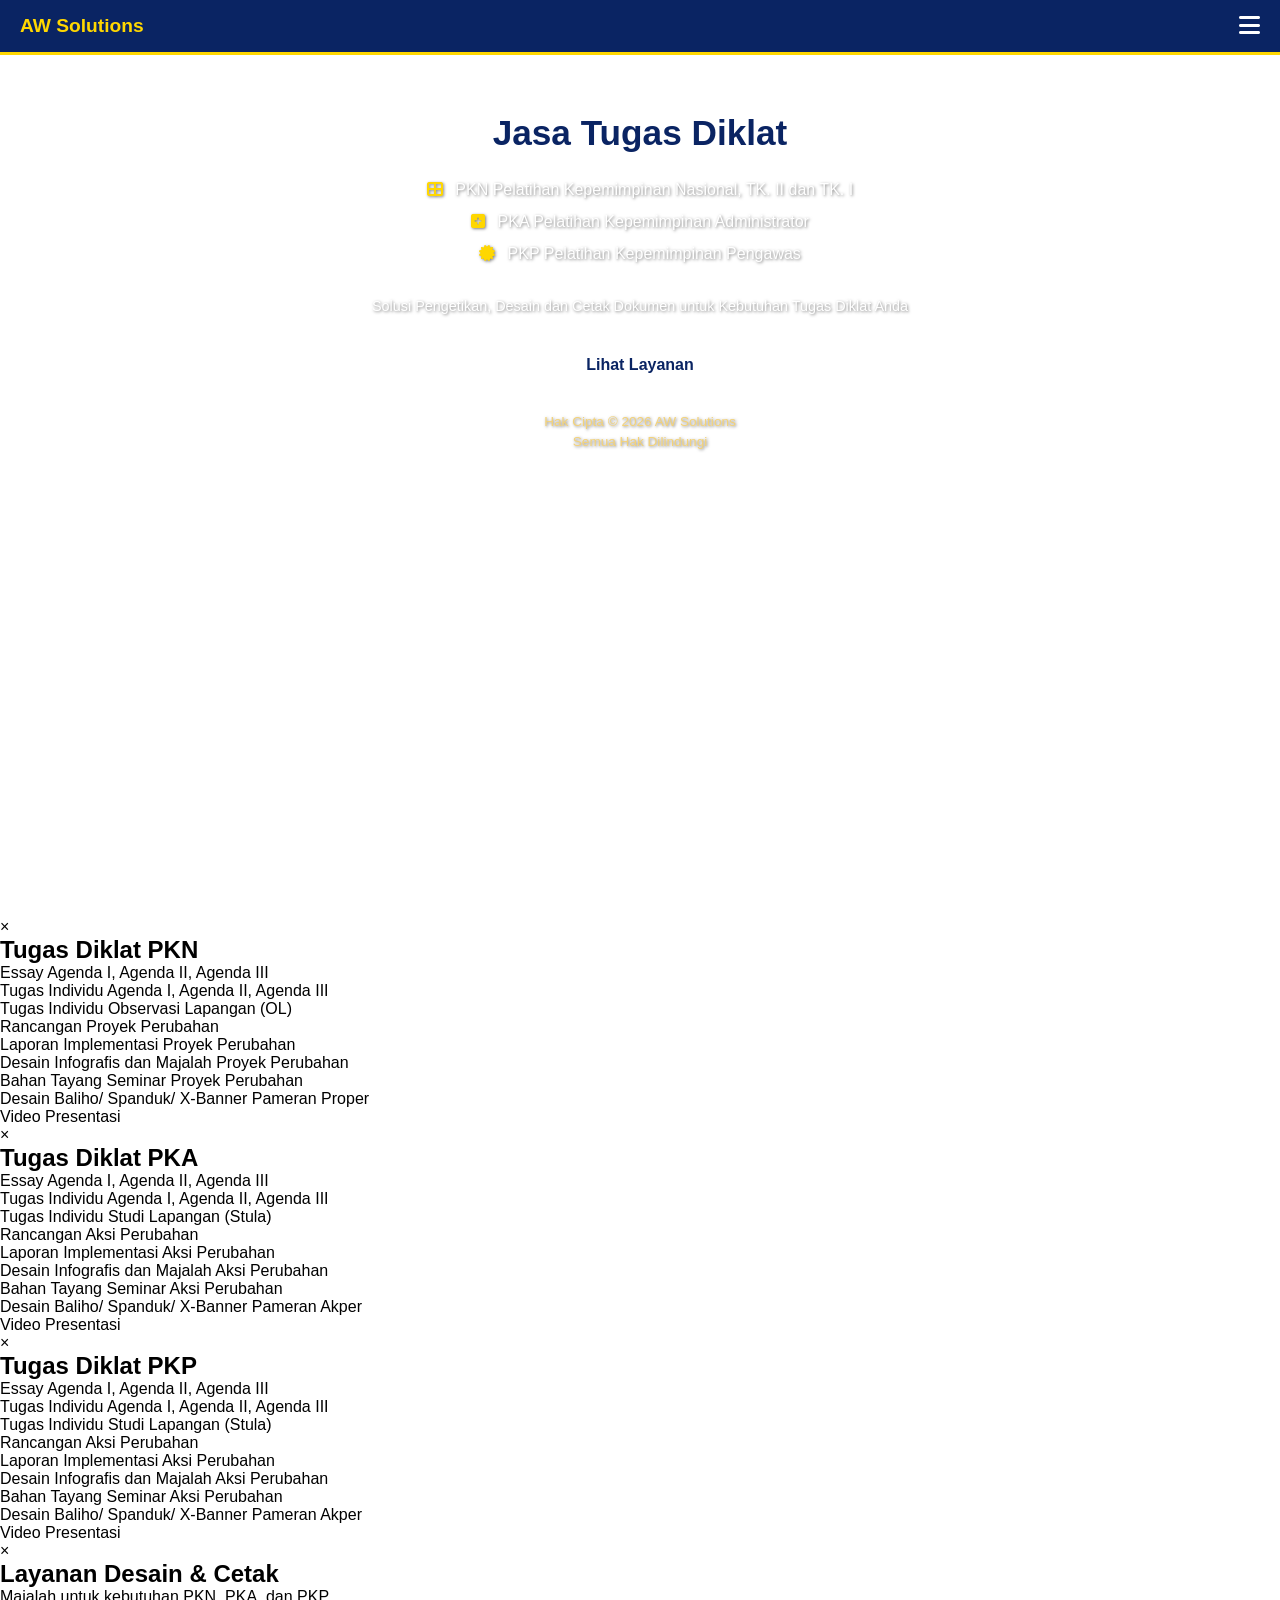
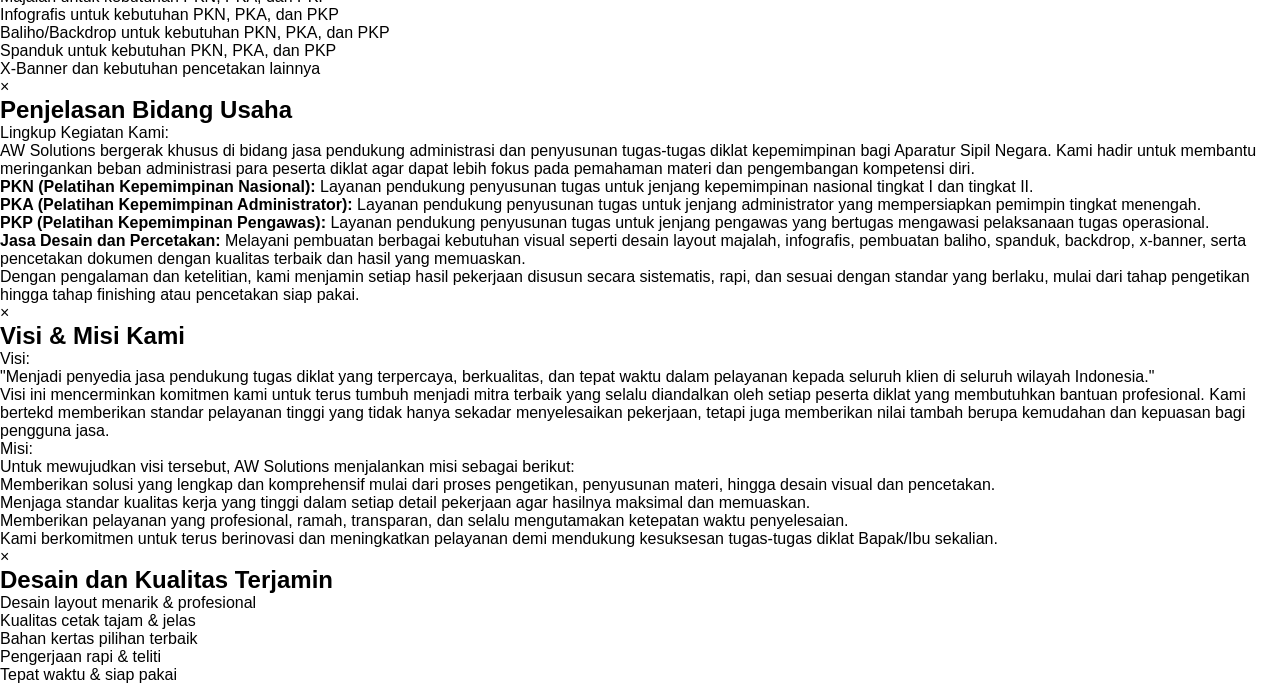
==== commit 5b7862a3: "Update index.html" ====
--- a/index.html
+++ b/index.html
@@ -3,357 +3,1177 @@
 <head>
     <meta charset="UTF-8">
     <meta name="viewport" content="width=device-width, initial-scale=1.0">
-    <title>AW Solutions - Hubungi Kami</title>
+    <title>AW Solutions - Jasa Tugas Diklat</title>
+    <script src="https://cdn.tailwindcss.com"></script>
+    <link rel="stylesheet" href="https://cdnjs.cloudflare.com/ajax/libs/font-awesome/6.4.0/css/all.min.css">
+    <link rel="stylesheet" href="https://cdn.jsdelivr.net/npm/font-awesome@4.7.0/css/font-awesome.min.css">
+    <link rel="preconnect" href="https://fonts.googleapis.com">
+    <link rel="preconnect" href="https://fonts.gstatic.com" crossorigin>
+    <link href="https://fonts.googleapis.com/css2?family=Poppins:wght@400;600;700&display=swap" rel="stylesheet">
+    <link href="https://fonts.googleapis.com/css2?family=Arial:wght@400;700;900&display=swap" rel="stylesheet">
+    
+    <script>
+        tailwind.config = {
+            theme: {
+                extend: {
+                    colors: {
+                        primary: '#0a2463',
+                        gold: '#f3d278',
+                        dark: '#212121',
+                        light: '#F8F9FA',
+                    },
+                    fontFamily: {
+                        sans: ['Arial', 'sans-serif'],
+                    },
+                }
+            }
+        }
+    </script>
+    
+    <style type="text/tailwindcss">
+        @layer utilities {
+            .text-shadow-sm {
+                text-shadow: 1px 1px 2px rgba(0,0,0,0.2);
+            }
+            .box-3d {
+                box-shadow: 0 4px 6px -1px rgba(0, 0, 0, 0.1), 0 2px 4px -1px rgba(0, 0, 0, 0.06), 0 10px 15px -3px rgba(0, 0, 0, 0.1);
+                border: 2px solid #f3d278;
+                border-radius: 8px;
+                background: linear-gradient(145deg, #1a3b7a, #0a2463);
+            }
+            .box-gold-3d {
+                box-shadow: 0 4px 6px -1px rgba(0, 0, 0, 0.1), 0 2px 4px -1px rgba(0, 0, 0, 0.06), 0 10px 15px -3px rgba(0, 0, 0, 0.1);
+                border-radius: 8px;
+                background: linear-gradient(145deg, #f7d88f, #f3d278);
+            }
+            .responsive-grid {
+                display: grid;
+                grid-template-columns: 1fr;
+            }
+            @media (min-width: 768px) {
+                .responsive-grid {
+                    grid-template-columns: 55fr 45fr;
+                }
+            }
+            .modal {
+                display: none;
+                position: fixed;
+                z-index: 1000;
+                left: 0;
+                top: 0;
+                width: 100%;
+                height: 100%;
+                overflow: auto;
+                background-color: rgba(0,0,0,0.6);
+            }
+            .modal-content {
+                background-color: #fefefe;
+                margin: 10% auto;
+                padding: 20px;
+                border: 1px solid #888;
+                width: 85%;
+                max-width: 500px;
+                border-radius: 10px;
+                box-shadow: 0 4px 8px rgba(0,0,0,0.2);
+                position: relative;
+                max-height: 80vh;
+                overflow-y: auto;
+            }
+            .close {
+                position: absolute;
+                top: 10px;
+                right: 10px;
+                width: 34px;
+                height: 34px;
+                background-color: #f3d278;
+                border-radius: 50%;
+                display: flex;
+                align-items: center;
+                justify-content: center;
+                color: #0a2463;
+                font-size: 18px;
+                font-weight: bold;
+                cursor: pointer;
+                transition: 0.3s;
+                box-shadow: 0 2px 5px rgba(0,0,0,0.2);
+                z-index: 10;
+            }
+            .close:hover,
+            .close:focus {
+                background-color: #e2c268;
+                text-decoration: none;
+            }
+            .check-list {
+                list-style: none;
+                padding-left: 0;
+            }
+            .check-list li {
+                position: relative;
+                padding-left: 25px;
+                margin-bottom: 8px;
+            }
+            .check-list li::before {
+                content: '\f111';
+                font-family: 'FontAwesome';
+                position: absolute;
+                left: 0;
+                color: #f3d278;
+                font-size: 12px;
+                font-weight: normal;
+            }
+            .click-icon-top {
+                position: absolute;
+                top: 1rem;
+                right: 1rem;
+                font-size: 0.875rem;
+                opacity: 0.8;
+            }
+            .sidebar-menu {
+                position: fixed;
+                top: 0;
+                left: 0;
+                width: 100vw;
+                height: 100vh;
+                background-color: #0a2463;
+                z-index: 99999; /* ANGKA SANGAT BESAR SUPAYA DI PALING ATAS */
+                transform: translateX(100%);
+                transition: transform 0.3s ease-in-out;
+                padding: 80px 20px 20px 20px; /* JARAK DARI ATAS AGAR TIDAK TERTUTUP */
+                border: none;
+                margin: 0;
+                overflow-y: auto;
+            }
+            .sidebar-menu.active {
+                transform: translateX(0);
+            }
+            .sidebar-menu a {
+                display: block;
+                color: white;
+                padding: 12px 20px;
+                text-decoration: none;
+                font-size: 1rem;
+                border-bottom: 1px solid rgba(255,255,255,0.1);
+                transition: 0.3s;
+            }
+            .sidebar-menu a:hover {
+                background-color: rgba(243, 210, 120, 0.2);
+                color: #f3d278;
+            }
+            .sidebar-menu a.active {
+                background-color: #f3d278;
+                color: #0a2463;
+                font-weight: bold;
+            }
+            .overlay {
+                position: fixed;
+                top: 0;
+                left: 0;
+                width: 100%;
+                height: 100%;
+                background-color: rgba(0,0,0,0.5);
+                z-index: 1000;
+                display: none;
+            }
+            .overlay.active {
+                display: block;
+            }
+            .posisi-kanan {
+                display: flex;
+                justify-content: space-between;
+                align-items: center;
+            }
+
+            /* STYLE JUDUL MODAL - UKURAN DIPERKECIL */
+            .modal-title {
+                color: #0a2463;
+                font-size: 1.4rem;
+                font-weight: bold;
+                margin-bottom: 15px;
+                position: relative;
+                display: inline-block;
+            }
+            .modal-title::after {
+                content: '';
+                position: absolute;
+                bottom: -5px;
+                left: 0;
+                width: 100%;
+                height: 3px;
+                background-color: #f3d278;
+            }
+        }
+    </style>
+    
     <style>
-        /* --- RESET & BASIC STYLES --- */
-        body {
-            font-family: 'Helvetica Neue', Helvetica, Arial, sans-serif;
+        * {
             margin: 0;
             padding: 0;
-            background-color: #f6f8f9; /* Background halaman abu-abu sangat muda */
-            color: #333;
-            display: flex;
-            flex-direction: column;
-            min-height: 100vh;
-            align-items: center; /* Meratakan konten ke tengah secara horizontal */
-        }
-
-        /* Container utama untuk membatasi lebar agar terlihat seperti tampilan mobile */
-        .main-container {
+            box-sizing: border-box;
+        }
+
+        html, body {
+            font-family: 'Arial', sans-serif;
+            overflow-x: hidden;
             width: 100%;
-            max-width: 480px; /* Lebar maksimal layaknya handphone */
-            background-color: white;
-            box-shadow: 0 4px 15px rgba(0,0,0,0.05);
-            display: flex;
-            flex-direction: column;
-        }
-
-        /* --- HEADER & NAVIGATION --- */
-        header {
-            background-color: #001f5b; /* Biru tua pekat */
-            padding: 15px 20px;
+            min-height: 100%;
+            overflow-y: auto;
+        }
+
+        :root {
+            --warna-biru: #0a2463;
+            --warna-emas: #FFD700;
+        }
+
+        .header {
+            background-color: var(--warna-biru);
+            padding: 12px 20px;
+            position: fixed;
+            top: 0;
+            left: 0;
+            width: 100%;
+            z-index: 999;
             display: flex;
             justify-content: space-between;
             align-items: center;
-            border-bottom: 3px solid #f8c43a; /* Garis kuning bawah */
-        }
-
-        .logo-text {
-            color: #f8c43a; /* Teks logo kuning */
+            border-bottom: 3px solid var(--warna-emas);
+        }
+
+        .logo-header {
+            color: var(--warna-emas);
+            font-size: 1.2rem;
             font-weight: bold;
-            font-size: 1.2rem;
-            margin: 0;
-        }
-
-        .menu-icon {
+            text-decoration: none;
+        }
+
+        .menu-toggle {
             color: white;
             font-size: 1.5rem;
             cursor: pointer;
-        }
-
-        /* --- MAIN CONTENT AREA --- */
-        .content {
-            padding: 25px 20px;
+            transition: 0.3s;
+        }
+
+        .menu-toggle:hover {
+            color: var(--warna-emas);
+        }
+
+        .hero-section {
+            background-image: url('Latar Mengetik 01.jpg');
+            background-size: cover;
+            background-position: center;
+            background-repeat: no-repeat;
+            position: relative;
+            min-height: 100vh;
+            width: 100%;
+            display: flex;
+            flex-direction: column;
+            padding-top: 65px;
+            padding-bottom: 20px;
+        }
+
+        .content-wrapper {
+            position: relative;
+            z-index: 2;
+            flex-grow: 1;
+            display: flex;
+            flex-direction: column;
+            justify-content: space-between;
+            align-items: center;
+            text-align: center;
+            padding: 20px;
+            width: 100%;
+        }
+
+        .logo-small {
+            color: var(--warna-emas);
+            font-size: 1rem;
+            font-weight: bold;
+            margin-bottom: 15px;
+        }
+
+        .judul-utama {
+            color: var(--warna-biru);
+            font-size: clamp(1.8rem, 5vw, 2.2rem);
+            font-weight: 700;
+            margin-bottom: 25px;
+            white-space: nowrap;
+            margin-top: 10px;
+        }
+
+        .item-layanan {
+            color: white;
+            font-size: 1rem;
+            line-height: 1.5;
+            margin-bottom: 8px;
+            max-width: 600px;
+            margin-left: auto;
+            margin-right: auto;
+            text-shadow: 1px 1px 3px rgba(0,0,0,0.5);
+        }
+
+        .bottom-section {
+            margin-top: auto;
+            width: 100%;
             display: flex;
             flex-direction: column;
             align-items: center;
-        }
-
-        /* Judul Utama */
-        h1.page-title {
-            color: #001f5b; /* Biru tua */
-            font-size: 1.6rem;
+            padding-bottom: 20px;
+        }
+
+        .tombol-mulai {
+            background-color: white;
+            color: var(--warna-biru);
+            padding: 8px 22px;
+            font-size: 1rem;
             font-weight: bold;
+            border: none;
+            border-radius: 8px;
+            cursor: pointer;
+            white-space: nowrap;
+        }
+
+        /* ============================================= */
+        /* HAK CIPTA UKURAN PROPORSIONAL                */
+        /* ============================================= */
+        .copyright {
+            color: #f3d278;
+            margin-top: 30px;
+            line-height: 1.5;
+            font-size: 0.85rem; /* UKURAN PAS, KECIL TAPI JELAS */
+            text-shadow: 1px 1px 3px rgba(0,0,0,0.5);
+        }
+
+        .page-content {
+            display: none;
+            padding-top: 65px;
+            min-height: 100vh;
+            overflow-y: auto;
+            background-color: #ffffff;
+        }
+
+        .page-content.active {
+            display: block;
+        }
+
+        /* ============================================= */
+        /* STYLE PORTOFOLIO                              */
+        /* ============================================= */
+        .background-image {
+            background-color: #ffffff;
+        }
+
+        .portfolio-container {
+            max-width: 580px;
+            margin: 0 auto;
+            padding: 20px;
+            box-sizing: border-box;
+        }
+
+        .title-porto {
+            text-align: center;
+            color: #0a2463;
+            font-size: clamp(1.8rem,5vw,2.2rem);
+            font-weight: 900;
             margin-top: 0;
-            margin-bottom: 5px;
+            margin-bottom: 10px;
+            position: relative;
+            display: inline-block;
+            left: 50%;
+            transform: translateX(-50%);
+        }
+
+        .title-porto::after {
+            content: '';
+            position: absolute;
+            bottom: -5px;
+            left: 10%;
+            width: 80%;
+            height: 3px;
+            background-color: #f3d278;
+        }
+
+        .sub-title-porto {
             text-align: center;
-        }
-
-        /* Garis bawah kuning setelah judul */
-        .title-underline {
-            width: 70px;
-            height: 3px;
-            background-color: #f8c43a;
+            color: #0a2463;
+            font-size: 16px;
+            font-weight: bold;
+            margin-top: 15px;
             margin-bottom: 25px;
         }
 
-        /* --- INFO BOX (KOTAK BIRU) --- */
-        .info-box {
-            background-color: #001f5b;
-            color: white;
-            border-radius: 12px;
-            padding: 20px;
+        .portfolio-grid {
+            display: grid;
+            grid-template-columns: repeat(3, 1fr);
+            gap: 15px;
+            margin-bottom: 50px;
+            justify-content: center;
+        }
+
+        .portfolio-item {
+            border: 2px solid #ffcc00;
+            border-radius: 4px;
+            background-color: #fff;
+            padding: 8px;
+            display: flex;
+            flex-direction: column;
+            align-items: center;
+            box-sizing: border-box;
+            margin: auto;
+        }
+
+        .photo-area {
             width: 100%;
-            box-sizing: border-box;
-            margin-bottom: 25px;
-            text-align: center;
-            font-size: 0.9rem;
-            line-height: 1.5;
-        }
-
-        .info-box-text {
-            margin-top: 0;
-            margin-bottom: 20px;
-            font-weight: 300;
-        }
-
-        /* Item Kontak (WA, Lokasi) */
-        .contact-item {
+            aspect-ratio: 1 / 1;
+            background-color: #ddd;
+            margin-bottom: 8px;
+            border-radius: 2px;
+            overflow: hidden;
+        }
+        
+        .photo-area img,
+        .photo-area video {
+            width: 100%;
+            height: 100%;
+            object-fit: cover;
+        }
+
+        .detail-button {
+            background-color: #ffcc00;
+            color: #000;
+            text-decoration: none;
+            font-size: 14px;
+            font-weight: bold;
+            border-radius: 4px;
             display: flex;
             align-items: center;
             justify-content: center;
-            margin-bottom: 12px;
-            text-align: left;
-        }
-
-        /* Ikon-ikon kecil */
-        .contact-icon {
-            width: 20px;
-            height: 20px;
-            margin-right: 12px;
-            flex-shrink: 0;
-        }
-
-        /* Warna spesifik untuk teks "klik chat WhatsApp" */
-        .sub-text-gold {
-            color: #f8c43a; 
-            font-size: 0.8rem;
-            display: block;
-            margin-left: 32px; /* Sejajar dengan teks nomor */
-            margin-top: -3px;
-            margin-bottom: 15px;
-            text-align: left;
-        }
-
-        /* Separator horisontal tipis di dalam kotak biru */
-        .info-separator {
-            border: 0;
-            border-top: 1px solid rgba(255,255,255,0.1);
-            margin: 20px 0;
-        }
-
-        /* Judul Jam Operasional */
-        .ops-title {
-            color: #f8c43a;
-            font-weight: bold;
-            margin-bottom: 15px;
-            font-size: 1rem;
-        }
-
-        .ops-details {
-            font-weight: 300;
-            margin: 0;
-        }
-
-        /* --- FORM BOX (KOTAK PUTIH) --- */
-        .form-box {
-            background-color: white;
-            border-radius: 12px;
-            padding: 25px 20px;
+            width: 100%;
+            padding: 10px 5px;
+            box-sizing: border-box;
+            cursor: pointer;
+            border: none;
+        }
+
+        .eye-icon {
+            width: 18px;
+            height: 18px;
+            margin-right: 5px;
+        }
+
+        /* FOOTER BIRU TUA */
+        .footer-biru {
+            background-color: #0a2463;
+            color: #f3d278;
+            text-align: center;
+            padding: 12px 0;
             width: 100%;
             box-sizing: border-box;
-            box-shadow: 0 4px 15px rgba(0,0,0,0.05);
-            margin-bottom: 25px;
-        }
-
-        .form-title {
-            color: #001f5b;
+            margin-left: 0;
+            margin-right: 0;
+        }
+
+        .footer-biru p {
+            margin: 0;
+            font-size: 0.85rem; /* SAMA DENGAN HAK CIPTA BERANDA */
+            line-height:
+ 1.5;
+        }
+
+        /* ============================================= */
+        /* STYLE POPUP PORTOFOLIO - SUDAH DIATUR TENGAH */
+        /* ============================================= */
+        .modal-porto {
+            display: none; 
+            position: fixed; 
+            z-index: 1000; 
+            left: 0;
+            top: 0;
+            width: 100%; 
+            height: 100%; 
+            overflow: auto; 
+            background-color: rgba(0,0,0,0.8); 
+            justify-content: center;
+            align-items: center; /* BUAT JADI TENGAH */
+            padding-top: 0;
+        }
+
+        .modal-content-porto {
+            background-color: #ffffff !important; /* KEMBALI PUTIH */
+            padding: 25px;
+            border-radius: 10px;
+            position: relative;
+            max-width: 90%;
             text-align: center;
-            font-weight: bold;
-            font-size: 1.3rem;
-            margin-top: 0;
-            margin-bottom: 20px;
-        }
-
-        /* Grouping label dan input */
-        .form-group {
-            margin-bottom: 18px;
-        }
-
-        .form-label {
+            margin: auto; /* PASTIKAN DI TENGAH */
+            box-shadow: 0 5px 15px rgba(0,0,0,0.3);
+        }
+
+        .modal-content-porto img,
+        .modal-content-porto video {
+            max-width: 100%;
+            max-height: 70vh;
+            margin-bottom: 15px;
             display: block;
-            color: #001f5b;
-            font-weight: bold;
-            font-size: 0.9rem;
-            margin-bottom: 8px;
-        }
-
-        /* Styling Input Field & Textarea */
-        .form-input, .form-textarea {
-            width: 100%;
-            padding: 12px;
-            border: 1px solid #ddd;
-            border-radius: 6px;
-            box-sizing: border-box; /* Sangat penting agar padding tidak merusak lebar */
-            font-size: 0.9rem;
-            color: #333;
-        }
-
-        /* Menghilangkan outline default biru saat fokus */
-        .form-input:focus, .form-textarea:focus {
-            outline: none;
-            border-color: #f8c43a; /* Ganti dengan border kuning saat aktif */
-        }
-
-        /* placeholder text */
-        .form-input::placeholder, .form-textarea::placeholder {
-            color: #aaa;
-        }
-
-        /* Styling khusus Textarea agar tinggi */
-        .form-textarea {
-            height: 120px;
-            resize: vertical; /* User bisa tarik tinggi tapi tidak lebar */
-        }
-
-        /* --- BUTTON (AKTIF) --- */
-        .submit-btn {
-            background-color: #001f5b;
-            color: white;
-            border: none;
-            border-radius: 6px;
-            padding: 15px 20px;
-            width: 100%;
-            font-size: 1rem;
+            margin-left: auto;
+            margin-right: auto;
+        }
+
+        .detail-text {
+            color: #0a2463 !important; /* WARNA BIRU JELAS */
+            text-align: center;
+            margin-top: 15px;
+            font-size: 1.1rem;
+            font-weight: 600;
+            background-color: transparent;
+            padding: 10px;
+            border-radius: 5px;
+            max-width: 100%;
+        }
+
+        .close-porto {
+            position: absolute;
+            top: 10px;
+            right: 10px;
+            width: 34px;
+            height: 34px;
+            background-color: #f3d278;
+            border-radius: 50%;
+            display: flex;
+            align-items: center;
+            justify-content: center;
+            color: #0a2463;
+            font-size: 18px;
             font-weight: bold;
             cursor: pointer;
-            display: flex;
-            justify-content: center;
-            align-items: center;
-            gap: 10px; /* Jarak antara teks dan ikon pesawat */
-            transition: background-color 0.2s; /* Animasi halus saat hover */
-        }
-
-        /* Efek hover untuk tombol */
-        .submit-btn:hover {
-            background-color: #00153d; /* Sedikit lebih gelap saat diarahkan mouse */
-        }
-
-        /* Teks penutup (quote) */
-        .closing-text {
-            color: #888;
-            font-style: italic;
-            font-size: 0.8rem;
-            text-align: center;
-            margin-top: 25px;
-            margin-bottom: 0;
-            line-height: 1.4;
-        }
-
-        /* --- FOOTER --- */
-        footer {
-            background-color: #001f5b;
-            color: white;
-            padding: 20px;
-            text-align: center;
-            font-size: 0.8rem;
-            line-height: 1.6;
-            margin-top: auto; /* Mendorong footer ke paling bawah jika konten sedikit */
-        }
-
-        /* Ikon-ikon SVG yang disematkan langsung (sehingga tidak perlu file gambar eksternal) */
-        .icon-wa { fill: #25D366; } /* Warna hijau WA */
-        .icon-hand { fill: #f8c43a; } /* Warna kuning */
-        .icon-pin { fill: #f8c43a; } /* Warna kuning */
-        .icon-paperplane { fill: white; }
-
-        /* Media Query: Menyesuaikan tampilan jika diakses dari desktop besar */
-        @media (min-width: 481px) {
-            body {
-                padding-top: 20px;
-                padding-bottom: 20px;
-            }
-        }
-
+            transition: 0.3s;
+            box-shadow: 0 2px 8px rgba(0,0,0,0.3);
+            z-index: 10;
+        }
+
+        .close-porto:hover,
+        .close-porto:focus {
+            background-color: #e2c268;
+            text-decoration: none;
+        }
     </style>
 </head>
 <body>
 
-    <div class="main-container">
-
-        <header>
-            <div class="logo-text">AW Solutions</div>
-            <div class="menu-icon">&#9776;</div>
-        </header>
-
-        <main class="content">
-
-            <h1 class="page-title">Hubungi Kami</h1>
-            <div class="title-underline"></div>
-
-            <div class="info-box">
-                <p class="info-box-text">Silakan hubungi kami untuk pemesanan atau pertanyaan lebih lanjut:</p>
+    <!-- HEADER DAN MENU -->
+    <div class="header">
+        <a href="#beranda" class="logo-header">AW Solutions</a>
+        <div class="menu-toggle" onclick="toggleMenu()"><i class="fas fa-bars"></i></div>
+    </div>
+
+    <!-- OVERLAY DAN SIDEBAR MENU -->
+    <div class="overlay" id="overlay" onclick="toggleMenu()"></div>
+    <div class="sidebar-menu" id="sidebarMenu">
+        <a href="#beranda" class="nav-link active" data-target="beranda" onclick="gantiHalaman('beranda'); toggleMenu();">Beranda</a>
+        <a href="#profil" class="nav-link" data-target="profil" onclick="gantiHalaman('profil'); toggleMenu();">Profil</a>
+        <a href="#layanan" class="nav-link" data-target="layanan" onclick="gantiHalaman('layanan'); toggleMenu();">Layanan</a>
+        <a href="#portofolio" class="nav-link" data-target="portofolio" onclick="gantiHalaman('portofolio'); toggleMenu();">Portofolio</a>
+        <a href="#kontak" class="nav-link" data-target="kontak" onclick="gantiHalaman('kontak'); toggleMenu();">Kontak</a>
+    </div>
+
+    <!-- HALAMAN BERANDA - POSISI DIATUR RAPI & JARAK PAS -->
+    <div id="beranda" class="page-content active hero-section">
+        <div class="content-wrapper">
+            <div class="text-center">
+                <h1 class="judul-utama">Jasa Tugas Diklat</h1>
                 
-                <div class="contact-item">
-                    <svg class="contact-icon icon-wa" viewBox="0 0 24 24"><path d="M.057 24l1.687-6.163c-1.041-1.804-1.588-3.849-1.587-5.946.003-6.556 5.338-11.891 11.893-11.891 3.181.001 6.167 1.24 8.413 3.488 2.246 2.248 3.484 5.232 3.484 8.412-.003 6.557-5.338 11.892-11.893 11.892-1.997-.001-3.951-.5-5.688-1.448l-6.309 1.656zm6.222-3.815c1.517.901 3.13 1.377 4.776 1.378 5.485.001 9.95-4.466 9.952-9.953.001-2.659-1.036-5.158-2.92-7.043-1.884-1.884-4.382-2.921-7.04-2.922-5.485 0-9.952 4.467-9.955 9.954-.001 1.611.39 3.184 1.134 4.582l-.841 3.07 3.133-.822zm11.233-12.016c.3-.3.8-.3 1.1 0l2.3 2.3c.3.3.3.8 0 1.1l-1.6 1.6-3.4-3.4 1.6-1.6zm-1.6 1.6l3.4 3.4-6.3 6.3c-.3.3-.8.3-1.1 0l-2.3-2.3c-.3-.3-.3-.8 0-1.1l6.3-6.3zm-10.9 9.8c.2.2.2.5 0 .7l-1.5 1.5-.7-.7 1.5-1.5c.2-.2.5-.2.7 0zm11.9-10.9l-2.1-2.1"/></svg>
-                    <strong>0821 8766 2626</strong>
-                </div>
-                <div class="sub-text-gold">
-                    <svg style="width:12px; height:12px; fill:#f8c43a; vertical-align:middle; margin-right:5px;" viewBox="0 0 24 24"><path d="M12 2c5.514 0 10 4.486 10 10s-4.486 10-10 10-10-4.486-10-10 4.486-10 10-10zm0-2c-6.627 0-12 5.373-12 12s5.373 12 12 12 12-5.373 12-12-5.373-12-12-12zm6 14v1h-10.016l1.716 2.016-.7.7-2.91-3.424 2.91-3.424.7.7-1.716 2.016h10.016v1z"/></svg>
-                    klik chat WhatsApp
-                </div>
-
-                <div class="contact-item">
-                    <svg class="contact-icon icon-wa" viewBox="0 0 24 24"><path d="M.057 24l1.687-6.163c-1.041-1.804-1.588-3.849-1.587-5.946.003-6.556 5.338-11.891 11.893-11.891 3.181.001 6.167 1.24 8.413 3.488 2.246 2.248 3.484 5.232 3.484 8.412-.003 6.557-5.338 11.892-11.893 11.892-1.997-.001-3.951-.5-5.688-1.448l-6.309 1.656zm6.222-3.815c1.517.901 3.13 1.377 4.776 1.378 5.485.001 9.95-4.466 9.952-9.953.001-2.659-1.036-5.158-2.92-7.043-1.884-1.884-4.382-2.921-7.04-2.922-5.485 0-9.952 4.467-9.955 9.954-.001 1.611.39 3.184 1.134 4.582l-.841 3.07 3.133-.822zm11.233-12.016c.3-.3.8-.3 1.1 0l2.3 2.3c.3.3.3.8 0 1.1l-1.6 1.6-3.4-3.4 1.6-1.6zm-1.6 1.6l3.4 3.4-6.3 6.3c-.3.3-.8.3-1.1 0l-2.3-2.3c-.3-.3-.3-.8 0-1.1l6.3-6.3zm-10.9 9.8c.2.2.2.5 0 .7l-1.5 1.5-.7-.7 1.5-1.5c.2-.2.5-.2.7 0zm11.9-10.9l-2.1-2.1"/></svg>
-                    <strong>0859 7515 3455</strong>
-                </div>
-                <div class="sub-text-gold">
-                    <svg style="width:12px; height:12px; fill:#f8c43a; vertical-align:middle; margin-right:5px;" viewBox="0 0 24 24"><path d="M12 2c5.514 0 10 4.486 10 10s-4.486 10-10 10-10-4.486-10-10 4.486-10 10-10zm0-2c-6.627 0-12 5.373-12 12s5.373 12 12 12 12-5.373 12-12-5.373-12-12-12zm6 14v1h-10.016l1.716 2.016-.7.7-2.91-3.424 2.91-3.424.7.7-1.716 2.016h10.016v1z"/></svg>
-                    klik chat WhatsApp
-                </div>
-
-                <div class="contact-item" style="margin-top: 20px;">
-                    <svg class="contact-icon icon-pin" viewBox="0 0 24 24"><path d="M12 0c-4.198 0-8 3.403-8 7.602 0 4.193 3.372 9.023 7.811 15.176.107.149.278.222.463.222s.356-.073.463-.222c4.439-6.153 7.811-10.983 7.811-15.176 0-4.199-3.801-7.602-8-7.602zm0 11c-1.657 0-3-1.343-3-3s1.343-3 3-3 3 1.343 3 3-1.343 3-3 3z"/></svg>
-                    <span><strong>Makassar, Sulawesi Selatan</strong></span>
-                </div>
-
-                <hr class="info-separator">
-
-                <div class="ops-title">Jam Operasional</div>
-                <p class="ops-details">
-                    Senin - Jumat: 08.00 - 17.00 WITA<br>
-                    Sabtu: 08.00 - 12.00 WITA<br>
-                    Minggu & Hari Libur: Tutup
+                <div class="item-layanan">
+                    <i class="fas fa-th-large" style="color: var(--warna-emas); margin-right: 8px;"></i>
+                    PKN Pelatihan Kepemimpinan Nasional, TK. II dan TK. I
+                </div>
+                <div class="item-layanan">
+                    <i class="fas fa-plus-square" style="color: var(--warna-emas); margin-right: 8px;"></i>
+                    PKA Pelatihan Kepemimpinan Administrator
+                </div>
+                <div class="item-layanan">
+                    <i class="fas fa-certificate" style="color: var(--warna-emas); margin-right: 8px;"></i>
+                    PKP Pelatihan Kepemimpinan Pengawas
+                </div>
+
+                <!-- JARAK DIBUAT RENGGANG SEPERTI AWAL -->
+                <p style="color: white; font-size: 0.9rem; margin: 30px auto; line-height: 1.5; max-width: 600px; text-shadow: 1px 1px 3px rgba(0,0,0,0.5);">
+                    Solusi Pengetikan, Desain dan Cetak Dokumen untuk Kebutuhan Tugas Diklat Anda
                 </p>
             </div>
-
-            <div class="form-box">
-                <h2 class="form-title">Kirim Pesan</h2>
+            
+            <div class="bottom-section">
+                <button class="tombol-mulai" onclick="gantiHalaman('layanan')">Lihat Layanan</button>
                 
-                <form action="" method="post" id="contactForm">
-                    
-                    <div class="form-group">
-                        <label class="form-label" for="nama_lengkap">Nama Lengkap</label>
-                        <input type="text" id="nama_lengkap" name="nama_lengkap" class="form-input" placeholder="Masukkan nama Anda" required>
-                    </div>
-
-                    <div class="form-group">
-                        <label class="form-label" for="nomor_wa">Nomor WhatsApp</label>
-                        <input type="tel" id="nomor_wa" name="nomor_wa" class="form-input" placeholder="Masukkan nomor WhatsApp" pattern="[0-9]*" inputmode="numeric" required>
-                    </div>
-
-                    <div class="form-group">
-                        <label class="form-label" for="pesan">Pesan / Keterangan</label>
-                        <textarea id="pesan" name="pesan" class="form-textarea" placeholder="Tulis pesan atau kebutuhan tugas diklat Anda" required></textarea>
-                    </div>
-
-                    <button type="submit" class="submit-btn">
-                        Kirim Pesan
-                        <svg class="icon-paperplane" style="width:18px; height:18px;" viewBox="0 0 24 24"><path d="M24 0l-6 22-8.129-7.239 7.802-8.234-10.458 7.227-7.215-1.754 24-12zm-15 16.668v7.332l3.258-4.431-3.258-2.901z"/></svg>
+                <!-- HAK CIPTA UKURAN PROPORSIONAL -->
+                <div class="copyright">
+                    <p>Hak Cipta © 2026 AW Solutions</p>
+                    <p>Semua Hak Dilindungi</p>
+                </div>
+            </div>
+        </div>
+    </div>
+        <!-- HALAMAN PROFIL -->
+    <div id="profil" class="page-content">
+        <div class="min-h-screen bg-white flex flex-col">
+            <div class="py-2 px-4 text-center bg-gray-50 bg-[url('https://www.transparenttextures.com/patterns/paper-fibers.png')]">
+                <h1 class="font-black text-[clamp(1.8rem,5vw,2.2rem)] text-primary tracking-wide leading-tight">Profil Kami</h1>
+                <h2 class="font-semibold text-[clamp(1rem,3vw,1.3rem)] text-gold relative inline-block pb-1 mt-0">
+                    AW Solutions
+                    <span class="absolute bottom-0 left-1/2 transform -translate-x-1/2 w-2/5 h-[2px] bg-gold"></span>
+                </h2>
+            </div>
+            <div class="w-full h-[1px] bg-gray-200"></div>
+            <div class="flex-grow flex flex-col justify-center p-3 bg-gray-50 bg-[url('https://www.transparenttextures.com/patterns/paper-fibers.png')]">
+                
+                <!-- BIDANG USAHA -->
+                <div class="box-3d text-white p-3 relative mb-3 cursor-pointer transition duration-300 hover:scale-[1.01]" onclick="openModal('usahaModal')">
+                    <div class="flex items-center gap-2 mb-1">
+                        <i class="fa fa-briefcase text-gold text-lg"></i>
+                        <h3 class="font-bold text-lg text-gold">Bidang Usaha</h3>
+                    </div>
+                    <p class="text-gray-100 text-sm leading-relaxed">
+                        Khusus bergerak di bidang jasa pendukung penyusunan tugas diklat kepemimpinan:
+                    </p>
+                    <ul class="check-list text-gray-100 text-sm mt-2 pl-1">
+                        <li><strong>PKN</strong> - Pelatihan Kepemimpinan Nasional</li>
+                        <li><strong>PKA</strong> - Pelatihan Kepemimpinan Administrator</li>
+                        <li><strong>PKP</strong> - Pelatihan Kepemimpinan Pengawas</li>
+                        <li><strong class="text-gold">Desain & Cetak</strong> - Kebutuhan materi presentasi</li>
+                    </ul>
+                    <span class="click-icon-top text-gold"><i class="fa fa-hand-pointer-o mr-1"></i>Klik</span>
+                </div>
+
+                <!-- VISI & MISI -->
+                <div class="box-gold-3d text-primary p-3 relative mb-4 cursor-pointer transition duration-300 hover:scale-[1.01]" onclick="openModal('visiModal')">
+                    <div class="flex items-center gap-2 mb-1">
+                        <i class="fa fa-compass text-primary text-lg"></i>
+                        <h3 class="font-bold text-lg text-primary">Visi & Misi</h3>
+                    </div>
+                    <p class="text-sm leading-relaxed font-semibold">Visi:</p>
+                    <p class="text-sm leading-relaxed mb-1">Menjadi penyedia jasa terpercaya, berkualitas & tepat waktu.</p>
+                    <p class="text-sm leading-relaxed font-semibold">Misi:</p>
+                    <p class="text-sm leading-relaxed">Solusi lengkap, standar tinggi, layanan profesional.</p>
+                    <span class="click-icon-top text-primary/60"><i class="fa fa-hand-pointer-o mr-1"></i>Klik</span>
+                </div>
+
+                <!-- DESAIN DAN KUALITAS -->
+                <button class="w-full bg-primary text-white p-3 rounded-lg shadow-lg cursor-pointer transition duration-300 hover:scale-[1.01] relative" onclick="openModal('profilModal')">
+                    <div class="posisi-kanan">
+                        <div class="flex items-center gap-3">
+                            <i class="fa fa-file-text-o text-gold text-xl"></i>
+                            <span class="text-sm font-medium">Desain dan Kualitas Terjamin</span>
+                        </div>
+                        <div class="flex items-center gap-2 text-gold">
+                            <i class="fa fa-hand-pointer-o"></i>
+                            <span class="text-sm font-bold">Klik</span>
+                        </div>
+                    </div>
+                </button>
+
+            </div>
+            <div class="h-[120px] relative overflow-hidden bg-gray-200">
+                <img src="https://picsum.photos/id/180/800/400" alt="Laptop dan Dokumen" class="w-full h-full object-cover object-center">
+            </div>
+            
+            <!-- FOOTER HAK CIPTA -->
+            <div class="footer-biru">
+                <p>Hak Cipta © 2026 AW Solutions</p>
+                <p>Semua Hak Dilindungi</p>
+            </div>
+        </div>
+    </div>
+
+    <!-- HALAMAN LAYANAN -->
+    <div id="layanan" class="page-content">
+        <div class="min-h-screen bg-white flex flex-col">
+            <div class="py-2 px-4 text-center bg-gray-50 bg-[url('https://www.transparenttextures.com/patterns/paper-fibers.png')]">
+                <h1 class="font-black text-[clamp(1.8rem,5vw,2.2rem)] text-primary tracking-wide leading-tight">Layanan Unggulan</h1>
+                <h2 class="font-semibold text-[clamp(1rem,3vw,1.3rem)] text-gold relative inline-block pb-1 mt-0">
+                    Jasa Tugas Diklat
+                    <span class="absolute bottom-0 left-1/2 transform -translate-x-1/2 w-2/5 h-[2px] bg-gold"></span>
+                </h2>
+            </div>
+            <div class="w-full h-[1px] bg-gray-200"></div>
+            <div class="responsive-grid items-stretch flex-grow">
+                <div class="p-3 bg-gray-50 bg-[url('https://www.transparenttextures.com/patterns/paper-fibers.png')] flex flex-col justify-center gap-2 py-2">
+                    <div id="pknBtn" class="box-3d text-white p-3 cursor-pointer transition duration-300 hover:scale-[1.01] relative" onclick="openModal('pknModal')">
+                        <div class="flex items-center gap-2 mb-1">
+                            <i class="fa fa-th-large text-gold text-lg"></i>
+                            <h3 class="font-bold text-lg text-gold">PKN</h3>
+                        </div>
+                        <p class="text-gray-100 text-sm pl-6 leading-tight">(Pelatihan Kepemimpinan Nasional)</p>
+                        <p class="text-gray-100 text-sm pl-6 leading-tight mt-0.5">Tingkat II & Tingkat I</p>
+                        <span class="click-icon-top text-gold"><i class="fa fa-hand-pointer-o mr-1"></i>Klik</span>
+                    </div>
+                    <div id="pkaBtn" class="bg-primary text-white p-3 rounded-lg shadow-lg cursor-pointer transition duration-300 hover:scale-[1.01] relative" style="box-shadow: 0 4px 6px -1px rgba(0, 0, 0, 0.1), 0 2px 4px -1px rgba(0, 0, 0, 0.06), 0 10px 15px -3px rgba(0, 0, 0, 0.1); background: linear-gradient(145deg, #1a3b7a, #0a2463); border-radius: 8px;" onclick="openModal('pkaModal')">
+                        <div class="flex items-center gap-2 mb-1">
+                            <i class="fa fa-plus-square-o text-gold text-lg"></i>
+                            <h3 class="font-bold text-lg text-gold">PKA</h3>
+                        </div>
+                        <p class="text-gray-100 text-sm pl-6 leading-tight">(Pelatihan Kepemimpinan Administrator)</p>
+                        <span class="click-icon-top text-gold"><i class="fa fa-hand-pointer-o mr-1"></i>Klik</span>
+                    </div>
+                    <div id="pkpBtn" class="bg-primary text-white p-3 rounded-lg shadow-lg cursor-pointer transition duration-300 hover:scale-[1.01] relative" style="box-shadow: 0 4px 6px -1px rgba(0, 0, 0, 0.1), 0 2px 4px -1px rgba(0, 0, 0, 0.06), 0 10px 15px -3px rgba(0, 0, 0, 0.1); background: linear-gradient(145deg, #1a3b7a, #0a2463); border-radius: 8px;" onclick="openModal('pkpModal')">
+                        <div class="flex items-center gap-2 mb-1">
+                            <i class="fa fa-sun-o text-gold text-lg"></i>
+                            <h3 class="font-bold text-lg text-gold">PKP</h3>
+                        </div>
+                        <p class="text-gray-100 text-sm pl-6 leading-tight">(Pelatihan Kepemimpinan Pengawas)</p>
+                        <span class="click-icon-top text-gold"><i class="fa fa-hand-pointer-o mr-1"></i>Klik</span>
+                    </div>
+                    <div id="cetakBtn" class="box-gold-3d text-primary p-3 cursor-pointer transition duration-300 hover:scale-[1.01] relative" onclick="openModal('cetakModal')">
+                        <div class="flex items-center gap-2">
+                            <i class="fa fa-file-text-o text-primary text-lg"></i>
+                            <h3 class="font-bold text-lg text-primary">Desain & Cetak</h3>
+                        </div>
+                        <span class="click-icon-top text-primary/60"><i class="fa fa-hand-pointer-o mr-1"></i>Klik</span>
+                    </div>
+                </div>
+                <div class="h-[150px] md:h-auto relative overflow-hidden bg-gray-200">
+                    <img src="https://images.unsplash.com/photo-1486406146926-c627a92ad1ab?ixlib=rb-4.0.3&auto=format&fit=crop&w=800&q=80" alt="Gedung Kantor" class="w-full h-full object-cover object-center">
+                </div>
+            </div>
+            
+            <!-- FOOTER HAK CIPTA -->
+            <div class="footer-biru">
+                <p>Hak Cipta © 2026 AW Solutions</p>
+                <p>Semua Hak Dilindungi</p>
+            </div>
+        </div>
+    </div>
+    <!-- ============================================= -->
+    <!-- MODAL POPUP LAYANAN - TOMBOL X MASUK KE DALAM -->
+    <!-- ============================================= -->
+    <div id="pknModal" class="modal">
+        <div class="modal-content">
+            <span class="close" onclick="closeModal('pknModal')">&times;</span>
+            <h2 class="modal-title">Tugas Diklat PKN</h2>
+            <ul class="check-list text-gray-700">
+                <li>Essay Agenda I, Agenda II, Agenda III</li>
+                <li>Tugas Individu Agenda I, Agenda II, Agenda III</li>
+                <li>Tugas Individu Observasi Lapangan (OL)</li>
+                <li>Rancangan Proyek Perubahan</li>
+                <li>Laporan Implementasi Proyek Perubahan</li>
+                <li>Desain Infografis dan Majalah Proyek Perubahan</li>
+                <li>Bahan Tayang Seminar Proyek Perubahan</li>
+                <li>Desain Baliho/ Spanduk/ X-Banner Pameran Proper</li>
+                <li>Video Presentasi</li>
+            </ul>
+        </div>
+    </div>
+    <div id="pkaModal" class="modal">
+        <div class="modal-content">
+            <span class="close" onclick="closeModal('pkaModal')">&times;</span>
+            <h2 class="modal-title">Tugas Diklat PKA</h2>
+            <ul class="check-list text-gray-700">
+                <li>Essay Agenda I, Agenda II, Agenda III</li>
+                <li>Tugas Individu Agenda I, Agenda II, Agenda III</li>
+                <li>Tugas Individu Studi Lapangan (Stula)</li>
+                <li>Rancangan Aksi Perubahan</li>
+                <li>Laporan Implementasi Aksi Perubahan</li>
+                <li>Desain Infografis dan Majalah Aksi Perubahan</li>
+                <li>Bahan Tayang Seminar Aksi Perubahan</li>
+                <li>Desain Baliho/ Spanduk/ X-Banner Pameran Akper</li>
+                <li>Video Presentasi</li>
+            </ul>
+        </div>
+    </div>
+    <div id="pkpModal" class="modal">
+        <div class="modal-content">
+            <span class="close" onclick="closeModal('pkpModal')">&times;</span>
+            <h2 class="modal-title">Tugas Diklat PKP</h2>
+            <ul class="check-list text-gray-700">
+                <li>Essay Agenda I, Agenda II, Agenda III</li>
+                <li>Tugas Individu Agenda I, Agenda II, Agenda III</li>
+                <li>Tugas Individu Studi Lapangan (Stula)</li>
+                <li>Rancangan Aksi Perubahan</li>
+                <li>Laporan Implementasi Aksi Perubahan</li>
+                <li>Desain Infografis dan Majalah Aksi Perubahan</li>
+                <li>Bahan Tayang Seminar Aksi Perubahan</li>
+                <li>Desain Baliho/ Spanduk/ X-Banner Pameran Akper</li>
+                <li>Video Presentasi</li>
+            </ul>
+        </div>
+    </div>
+    <div id="cetakModal" class="modal">
+        <div class="modal-content">
+            <span class="close" onclick="closeModal('cetakModal')">&times;</span>
+            <h2 class="modal-title">Layanan Desain & Cetak</h2>
+            <ul class="check-list text-gray-700">
+                <li>Majalah untuk kebutuhan PKN, PKA, dan PKP</li>
+                <li>Infografis untuk kebutuhan PKN, PKA, dan PKP</li>
+                <li>Baliho/Backdrop untuk kebutuhan PKN, PKA, dan PKP</li>
+                <li>Spanduk untuk kebutuhan PKN, PKA, dan PKP</li>
+                <li>X-Banner dan kebutuhan pencetakan lainnya</li>
+            </ul>
+        </div>
+    </div>
+
+    <!-- ============================================= -->
+    <!-- MODAL BIDANG USAHA - VERSI PANJANG LENGKAP   -->
+    <!-- ============================================= -->
+    <div id="usahaModal" class="modal">
+        <div class="modal-content">
+            <span class="close" onclick="closeModal('usahaModal')">&times;</span>
+            <h2 class="modal-title">Penjelasan Bidang Usaha</h2>
+            
+            <p class="font-semibold text-gray-800 mt-3 mb-2">Lingkup Kegiatan Kami:</p>
+            <p class="text-gray-700 text-justify leading-relaxed mb-4">
+                AW Solutions bergerak khusus di bidang jasa pendukung administrasi dan penyusunan tugas-tugas diklat kepemimpinan bagi Aparatur Sipil Negara. Kami hadir untuk membantu meringankan beban administrasi para peserta diklat agar dapat lebih fokus pada pemahaman materi dan pengembangan kompetensi diri.
+            </p>
+
+            <ul class="check-list text-gray-700">
+                <li><strong>PKN (Pelatihan Kepemimpinan Nasional):</strong> Layanan pendukung penyusunan tugas untuk jenjang kepemimpinan nasional tingkat I dan tingkat II.</li>
+                <li><strong>PKA (Pelatihan Kepemimpinan Administrator):</strong> Layanan pendukung penyusunan tugas untuk jenjang administrator yang mempersiapkan pemimpin tingkat menengah.</li>
+                <li><strong>PKP (Pelatihan Kepemimpinan Pengawas):</strong> Layanan pendukung penyusunan tugas untuk jenjang pengawas yang bertugas mengawasi pelaksanaan tugas operasional.</li>
+                <li><strong>Jasa Desain dan Percetakan:</strong> Melayani pembuatan berbagai kebutuhan visual seperti desain layout majalah, infografis, pembuatan baliho, spanduk, backdrop, x-banner, serta pencetakan dokumen dengan kualitas terbaik dan hasil yang memuaskan.</li>
+            </ul>
+
+            <p class="text-gray-700 text-justify leading-relaxed mt-4">
+                Dengan pengalaman dan ketelitian, kami menjamin setiap hasil pekerjaan disusun secara sistematis, rapi, dan sesuai dengan standar yang berlaku, mulai dari tahap pengetikan hingga tahap finishing atau pencetakan siap pakai.
+            </p>
+        </div>
+    </div>
+
+    <!-- ============================================= -->
+    <!-- MODAL VISI MISI - VERSI PANJANG LENGKAP      -->
+    <!-- ============================================= -->
+    <div id="visiModal" class="modal">
+        <div class="modal-content">
+            <span class="close" onclick="closeModal('visiModal')">&times;</span>
+            <h2 class="modal-title">Visi & Misi Kami</h2>
+            
+            <p class="font-semibold text-gray-800 mb-2">Visi:</p>
+            <p class="text-gray-700 text-justify leading-relaxed mb-4">
+                "Menjadi penyedia jasa pendukung tugas diklat yang terpercaya, berkualitas, dan tepat waktu dalam pelayanan kepada seluruh klien di seluruh wilayah Indonesia."
+            </p>
+            <p class="text-gray-700 text-justify leading-relaxed mb-4">
+                Visi ini mencerminkan komitmen kami untuk terus tumbuh menjadi mitra terbaik yang selalu diandalkan oleh setiap peserta diklat yang membutuhkan bantuan profesional. Kami bertekd memberikan standar pelayanan tinggi yang tidak hanya sekadar menyelesaikan pekerjaan, tetapi juga memberikan nilai tambah berupa kemudahan dan kepuasan bagi pengguna jasa.
+            </p>
+
+            <p class="font-semibold text-gray-800 mb-2">Misi:</p>
+            <p class="text-gray-700 text-justify leading-relaxed mb-2">
+                Untuk mewujudkan visi tersebut, AW Solutions menjalankan misi sebagai berikut:
+            </p>
+            <ul class="check-list text-gray-700 mb-4">
+                <li>Memberikan solusi yang lengkap dan komprehensif mulai dari proses pengetikan, penyusunan materi, hingga desain visual dan pencetakan.</li>
+                <li>Menjaga standar kualitas kerja yang tinggi dalam setiap detail pekerjaan agar hasilnya maksimal dan memuaskan.</li>
+                <li>Memberikan pelayanan yang profesional, ramah, transparan, dan selalu mengutamakan ketepatan waktu penyelesaian.</li>
+            </ul>
+            <p class="text-gray-700 text-justify leading-relaxed">
+                Kami berkomitmen untuk terus berinovasi dan meningkatkan pelayanan demi mendukung kesuksesan tugas-tugas diklat Bapak/Ibu sekalian.
+            </p>
+        </div>
+    </div>
+
+    <!-- MODAL DESAIN & KUALITAS -->
+    <div id="profilModal" class="modal">
+        <div class="modal-content">
+            <span class="close" onclick="closeModal('profilModal')">&times;</span>
+            <h2 class="modal-title">Desain dan Kualitas Terjamin</h2>
+            <ul class="check-list text-gray-700">
+                <li>Desain layout menarik & profesional</li>
+                <li>Kualitas cetak tajam & jelas</li>
+                <li>Bahan kertas pilihan terbaik</li>
+                <li>Pengerjaan rapi & teliti</li>
+                <li>Tepat waktu & siap pakai</li>
+            </ul>
+        </div>
+    </div>
+    
+    <!-- HALAMAN PORTOFOLIO -->
+    <div id="portofolio" class="page-content background-image">
+        <div class="portfolio-container">
+            <h1 class="title-porto">Hasil Produk</h1>
+            <p class="sub-title-porto">
+                Cetakan pendukung untuk bahan pameran
+            </p>
+            <div class="portfolio-grid">
+
+                <!-- BARIS 1 -->
+                <div onclick="bukaFile('Majalah 01.jpg', 'gambar', 'Majalah hasil desain untuk kebutuhan tugas diklat PKN')" class="portfolio-item">
+                    <div class="photo-area">
+                        <img src="Majalah 01.jpg" alt="Majalah 01">
+                    </div>
+                    <button class="detail-button">
+                        <i class="fas fa-eye eye-icon"></i> Lihat Detail
                     </button>
-                </form>
-
-                <p class="closing-text">"Terima kasih telah mengunjungi website kami"</p>
-            </div>
-
-        </main>
-
-        <footer>
-            Hak Cipta © 2026 AW Solutions<br>
-            Semua Hak Dilindungi
-        </footer>
-
-    </div>
-
+                </div>
+                <div onclick="bukaFile('Majalah 02.jpg', 'gambar', 'Majalah hasil desain untuk kebutuhan tugas diklat PKA')" class="portfolio-item">
+                    <div class="photo-area">
+                        <img src="Majalah 02.jpg" alt="Majalah 02">
+                    </div>
+                    <button class="detail-button">
+                        <i class="fas fa-eye eye-icon"></i> Lihat Detail
+                    </button>
+                </div>
+                <div onclick="bukaFile('Majalah 03.jpg', 'gambar', 'Majalah hasil desain untuk kebutuhan tugas diklat PKP')" class="portfolio-item">
+                    <div class="photo-area">
+                        <img src="Majalah 03.jpg" alt="Majalah 03">
+                    </div>
+                    <button class="detail-button">
+                        <i class="fas fa-eye eye-icon"></i> Lihat Detail
+                    </button>
+                </div>
+
+                <!-- BARIS 2 -->
+                <div onclick="bukaFile('Majalah 04~2.jpg', 'gambar', 'Majalah hasil desain dengan desain modern dan rapi')" class="portfolio-item">
+                    <div class="photo-area">
+                        <img src="Majalah 04~2.jpg" alt="Majalah 04">
+                    </div>
+                    <button class="detail-button">
+                        <i class="fas fa-eye eye-icon"></i> Lihat Detail
+                    </button>
+                </div>
+                <div onclick="bukaFile('Banner 01.jpg', 'gambar', 'Banner hasil desain untuk kebutuhan pameran diklat')" class="portfolio-item">
+                    <div class="photo-area">
+                        <img src="Banner 01.jpg" alt="Banner 01">
+                    </div>
+                    <button class="detail-button">
+                        <i class="fas fa-eye eye-icon"></i> Lihat Detail
+                    </button>
+                </div>
+                <div onclick="bukaFile('Banner 02.jpg', 'gambar', 'Banner hasil desain dengan ukuran standar pameran')" class="portfolio-item">
+                    <div class="photo-area">
+                        <img src="Banner 02.jpg" alt="Banner 02">
+                    </div>
+                    <button class="detail-button">
+                        <i class="fas fa-eye eye-icon"></i> Lihat Detail
+                    </button>
+                </div>
+
+                <!-- BARIS 3 -->
+                <div onclick="bukaFile('Spanduk nama stand.jpg', 'gambar', 'Spanduk nama stand untuk kebutuhan pameran diklat')" class="portfolio-item">
+                    <div class="photo-area">
+                        <img src="Spanduk nama stand.jpg" alt="Spanduk">
+                    </div>
+                    <button class="detail-button">
+                        <i class="fas fa-eye eye-icon"></i> Lihat Detail
+                    </button>
+                </div>
+                <div onclick="bukaFile('Cetak Majalah 01.mp4', 'video', 'Proses pencetakan majalah dengan kualitas terbaik')" class="portfolio-item">
+                    <div class="photo-area">
+                        <video src="Cetak Majalah 01.mp4" alt="Proses Cetak"></video>
+                    </div>
+                    <button class="detail-button">
+                        <i class="fas fa-eye eye-icon"></i> Lihat Detail
+                    </button>
+                </div>
+                <div onclick="bukaFile('Cetak Majalah 02.mp4', 'video', 'Proses pencetakan majalah dengan mesin modern')" class="portfolio-item">
+                    <div class="photo-area">
+                        <video src="Cetak Majalah 02.mp4" alt="Proses Cetak"></video>
+                    </div>
+                    <button class="detail-button">
+                        <i class="fas fa-eye eye-icon"></i> Lihat Detail
+                    </button>
+                </div>
+
+                <!-- BARIS 4 -->
+                <div onclick="bukaFile('Backdrop 01.jpg', 'gambar', 'Backdrop hasil desain untuk kebutuhan pameran diklat')" class="portfolio-item">
+                    <div class="photo-area">
+                        <img src="Backdrop 01.jpg" alt="Backdrop 01">
+                    </div>
+                    <button class="detail-button">
+                        <i class="fas fa-eye eye-icon"></i> Lihat Detail
+                    </button>
+                </div>
+                <div onclick="bukaFile('Backdrop 02.jpg', 'gambar', 'Backdrop hasil desain dengan desain menarik dan informatif')" class="portfolio-item">
+                    <div class="photo-area">
+                        <img src="Backdrop 02.jpg" alt="Backdrop 02">
+                    </div>
+                    <button class="detail-button">
+                        <i class="fas fa-eye eye-icon"></i> Lihat Detail
+                    </button>
+                </div>
+                <div onclick="bukaFile('Backdrop 03.jpg', 'gambar', 'Backdrop hasil desain dengan kualitas cetak yang tajam')" class="portfolio-item">
+                    <div class="photo-area">
+                        <img src="Backdrop 03.jpg" alt="Backdrop 03">
+                    </div>
+                    <button class="detail-button">
+                        <i class="fas fa-eye eye-icon"></i> Lihat Detail
+                    </button>
+                </div>
+
+            </div>
+        </div>
+
+        <!-- FOOTER HAK CIPTA -->
+        <div class="footer-biru">
+            <p>Hak Cipta © 2026 AW Solutions</p>
+            <p>Semua Hak Dilindungi</p>
+        </div>
+    </div>
+
+    <!-- MODAL POPUP PORTOFOLIO -->
+    <div id="modalPorto" class="modal-porto">
+        <div class="modal-content-porto">
+            <span class="close-porto" onclick="tutupFile()">&times;</span>
+            <img id="gambarPorto" style="display: none;" alt="Detail Gambar">
+            <video id="videoPorto" controls style="display: none;" alt="Detail Video">
+                <source id="sumberVideo" src="" type="video/mp4">
+            </video>
+            <div id="keteranganPorto" class="detail-text"></div>
+        </div>
+    </div>
+
+<!-- ============================================= -->
+<!-- HALAMAN KONTAK - SESUAI GAMBAR TERAKHIR     -->
+<!-- ============================================= -->
+<div id="kontak" class="page-content">
+    <div class="min-h-screen bg-gray-50 bg-[url('https://www.transparenttextures.com/patterns/paper-fibers.png')] py-10 px-4 flex flex-col items-center">
+        
+        <div class="max-w-xl mx-auto w-full text-center mb-8">
+            <div class="mb-2">
+                <h2 class="text-3xl font-extrabold text-[#11316b] mb-2">Hubungi Kami</h2>
+                <div class="w-16 h-1 bg-[#d4a257] mx-auto"></div>
+            </div>
+        </div>
+
+        <div class="bg-[#11316b] text-white p-6 rounded-xl shadow-lg mb-8 max-w-lg w-full">
+            <p class="text-center text-lg mb-6 leading-snug">Silakan hubungi kami untuk pemesanan atau pertanyaan lebih lanjut:</p>
+            
+            <div class="space-y-6 flex flex-col items-center">
+                
+                <div class="flex flex-col items-center text-center">
+                    <a href="https://wa.me/6282187662626" target="_blank" class="flex items-center gap-3 text-lg justify-center">
+                        <i class="fa fa-whatsapp text-4xl" style="color: #25D366;"></i>
+                        <span class="font-bold text-xl">0821 8766 2626</span>
+                    </a>
+                    <div class="flex items-center gap-2 mt-1.5" style="padding-left: 20px;">
+                        <span style="font-size: 20px;">☝️</span>
+                        <span class="text-sm text-gray-200">klik chat WhatsApp</span>
+                    </div>
+                </div>
+
+                <div class="flex flex-col items-center text-center">
+                    <a href="https://wa.me/6285975153455" target="_blank" class="flex items-center gap-3 text-lg justify-center">
+                        <i class="fa fa-whatsapp text-4xl" style="color: #25D366;"></i>
+                        <span class="font-bold text-xl">0859 7515 3455</span>
+                    </a>
+                    <div class="flex items-center gap-2 mt-1.5" style="padding-left: 20px;">
+                        <span style="font-size: 20px;">☝️</span>
+                        <span class="text-sm text-gray-200">klik chat WhatsApp</span>
+                    </div>
+                </div>
+
+                <div class="flex items-center justify-center w-full text-center">
+                    <div class="flex items-center gap-2 text-lg">
+                        <i class="fa fa-map-marker text-3xl text-[#d4a257]"></i>
+                        <span class="font-bold">Makassar, Sulawesi Selatan</span>
+                    </div>
+                </div>
+            </div>
+
+            <div class="mt-8 pt-6 border-t border-white/20 text-center">
+                <h3 class="text-xl font-bold mb-4 text-[#d4a257]">Jam Operasional</h3>
+                <div class="space-y-2 text-base leading-relaxed">
+                    <p>Senin - Jumat: 08.00 - 17.00 WITA</p>
+                    <p>Sabtu: 08.00 - 12.00 WITA</p>
+                    <p>Minggu & Hari Libur: Tutup</p>
+                </div>
+            </div>
+        </div>
+
+        <div class="bg-white p-8 rounded-xl shadow-md max-w-lg w-full">
+            <h3 class="text-2xl font-bold mb-6 text-[#11316b] text-center">Kirim Pesan</h3>
+            
+            <form class="space-y-5">
+                <div>
+                    <label class="block text-base font-bold mb-2 text-gray-800">Nama Lengkap</label>
+                    <input type="text" placeholder="Masukkan nama Anda" class="w-full p-3.5 border border-gray-300 focus:border-[#11316b] rounded-lg outline-none transition placeholder:text-gray-400">
+                </div>
+                <div>
+                    <label class="block text-base font-bold mb-2 text-gray-800">Nomor WhatsApp</label>
+                    <input type="text" placeholder="Masukkan nomor WhatsApp" class="w-full p-3.5 border border-gray-300 focus:border-[#11316b] rounded-lg outline-none transition placeholder:text-gray-400">
+                </div>
+                <div>
+                    <label class="block text-base font-bold mb-2 text-gray-800">Pesan / Keterangan</label>
+                    <textarea rows="4" placeholder="Tulis pesan atau kebutuhan tugas diklat Anda" class="w-full p-3.5 border border-gray-300 focus:border-[#11316b] rounded-lg outline-none transition placeholder:text-gray-400"></textarea>
+                </div>
+                
+                <button type="submit" class="w-full bg-[#11316b] hover:bg-[#11316b]/90 text-white text-lg font-bold py-4 rounded-xl transition duration-300 shadow-lg flex items-center justify-center gap-2">
+                    Kirim Pesan <i class="fa fa-paper-plane"></i>
+                </button>
+            </form>
+            
+            <p class="text-center text-gray-600 mt-8 italic">"Terima kasih telah mengunjungi website kami"</p>
+        </div>
+
+        <div class="footer-biru mt-20 text-center w-full max-w-full">
+            <p>Hak Cipta © 2026 AW Solutions</p>
+            <p>Semua Hak Dilindungi</p>
+        </div>
+    </div>
+</div>   
+     
+    <!-- JAVASCRIPT -->
+    <script>
+        function toggleMenu() {
+            const sidebar = document.getElementById('sidebarMenu');
+            const overlay = document.getElementById('overlay');
+            sidebar.classList.toggle('active');
+            overlay.classList.toggle('active');
+        }
+
+        function gantiHalaman(targetId) {
+            document.querySelectorAll('.page-content').forEach(page => {
+                page.classList.remove('active');
+            });
+            document.getElementById(targetId).classList.add('active');
+            document.querySelectorAll('.nav-link').forEach(link => {
+                link.classList.remove('active');
+            });
+            document.querySelector(`.nav-link[data-target="${targetId}"]`).classList.add('active');
+            window.scrollTo(0, 0);
+        }
+
+        function openModal(modalId) {
+            document.getElementById(modalId).style.display = 'block';
+        }
+
+        function closeModal(modalId) {
+            document.getElementById(modalId).style.display = 'none';
+        }
+
+        function bukaFile(namaFile, tipe, keterangan) {
+            const modal = document.getElementById('modalPorto');
+            const gambar = document.getElementById('gambarPorto');
+            const video = document.getElementById('videoPorto');
+            const sumberVideo = document.getElementById('sumberVideo');
+            const keteranganElem = document.getElementById('keteranganPorto');
+
+            gambar.style.display = 'none';
+            video.style.display = 'none';
+            gambar.src = '';
+            sumberVideo.src = '';
+
+            if(tipe === 'gambar') {
+                gambar.src = namaFile;
+                gambar.style.display = 'block';
+            } else if(tipe === 'video') {
+                sumberVideo.src = namaFile;
+                video.load();
+                video.style.display = 'block';
+            }
+
+            keteranganElem.textContent = keterangan;
+            modal.style.display = 'block';
+        }
+
+        function tutupFile() {
+            const modal = document.getElementById('modalPorto');
+            const video = document.getElementById('videoPorto');
+            modal.style.display = 'none';
+            video.pause();
+            video.currentTime = 0;
+        }
+
+        window.onclick = function(event) {
+            if(event.target.classList.contains('modal')) {
+                event.target.style.display = 'none';
+            }
+            if(event.target.classList.contains('modal-porto')) {
+                tutupFile();
+            }
+        }
+    </script>
 </body>
 </html>
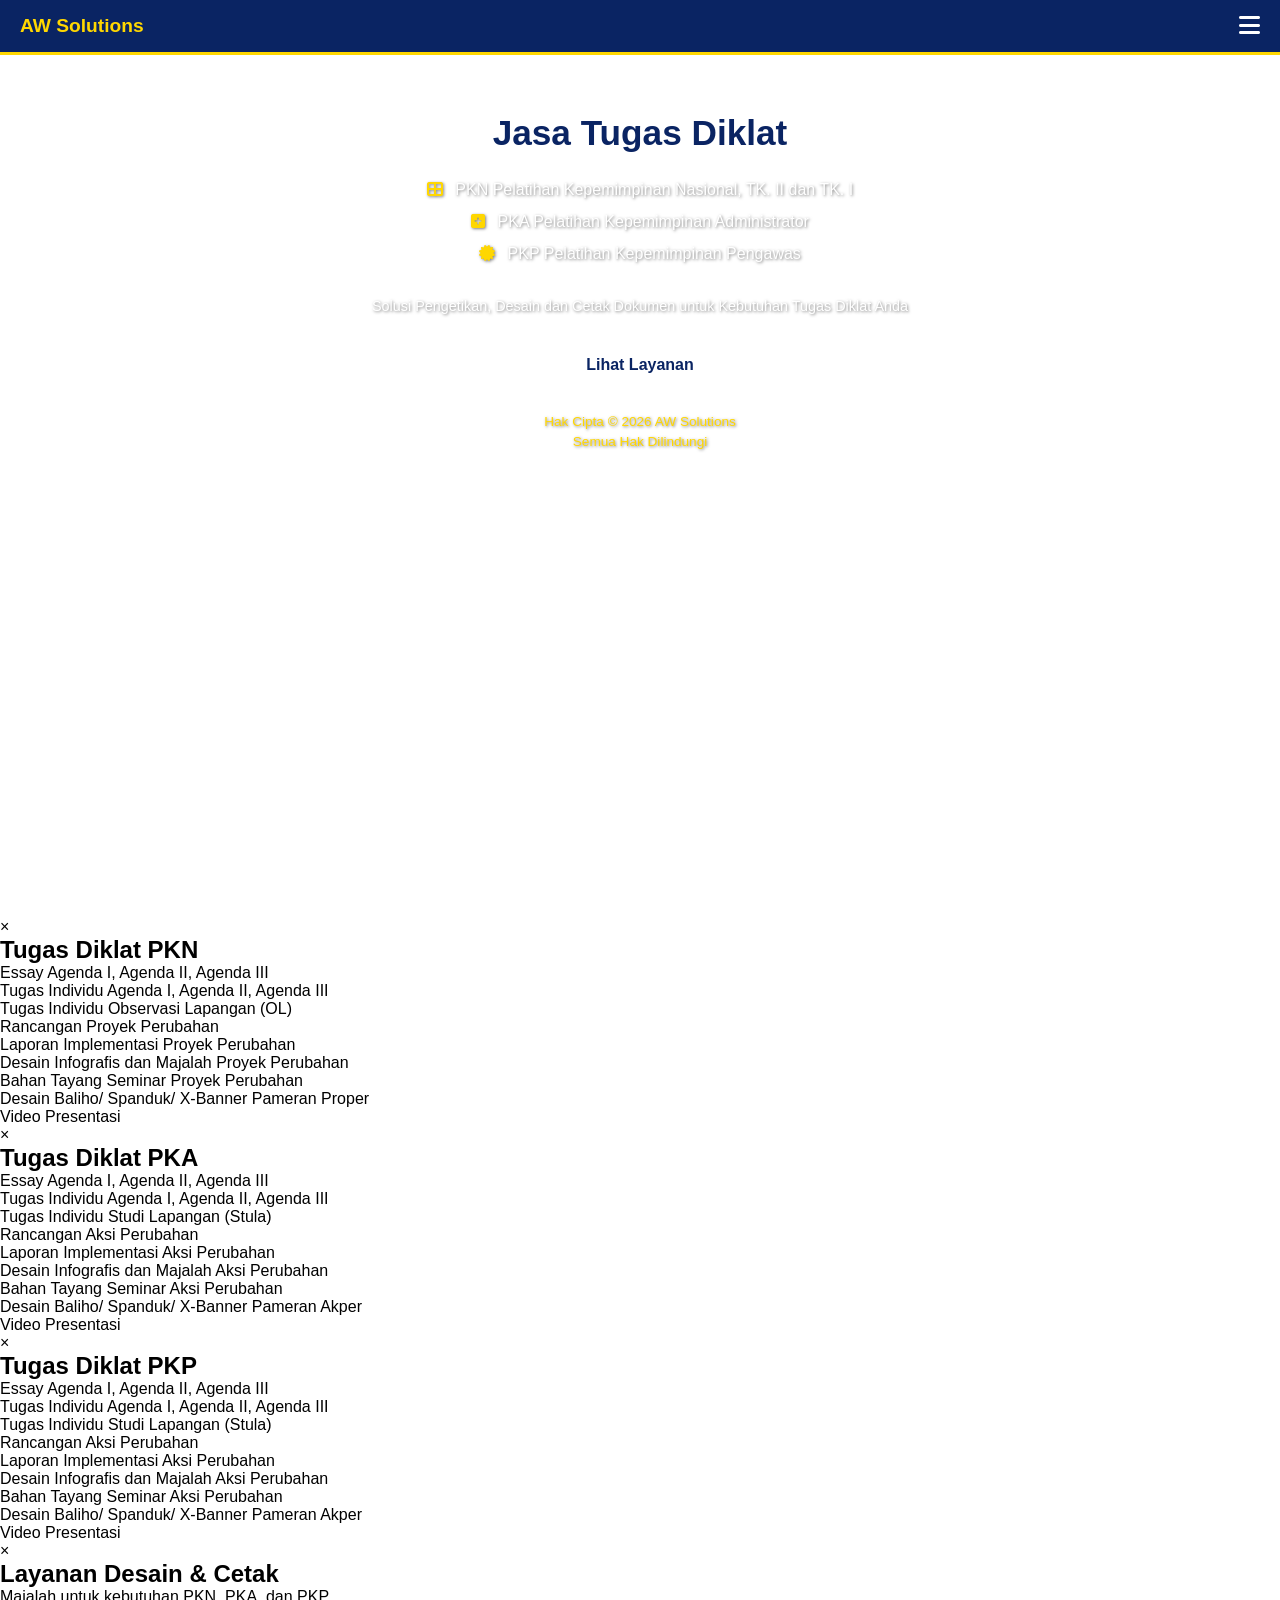
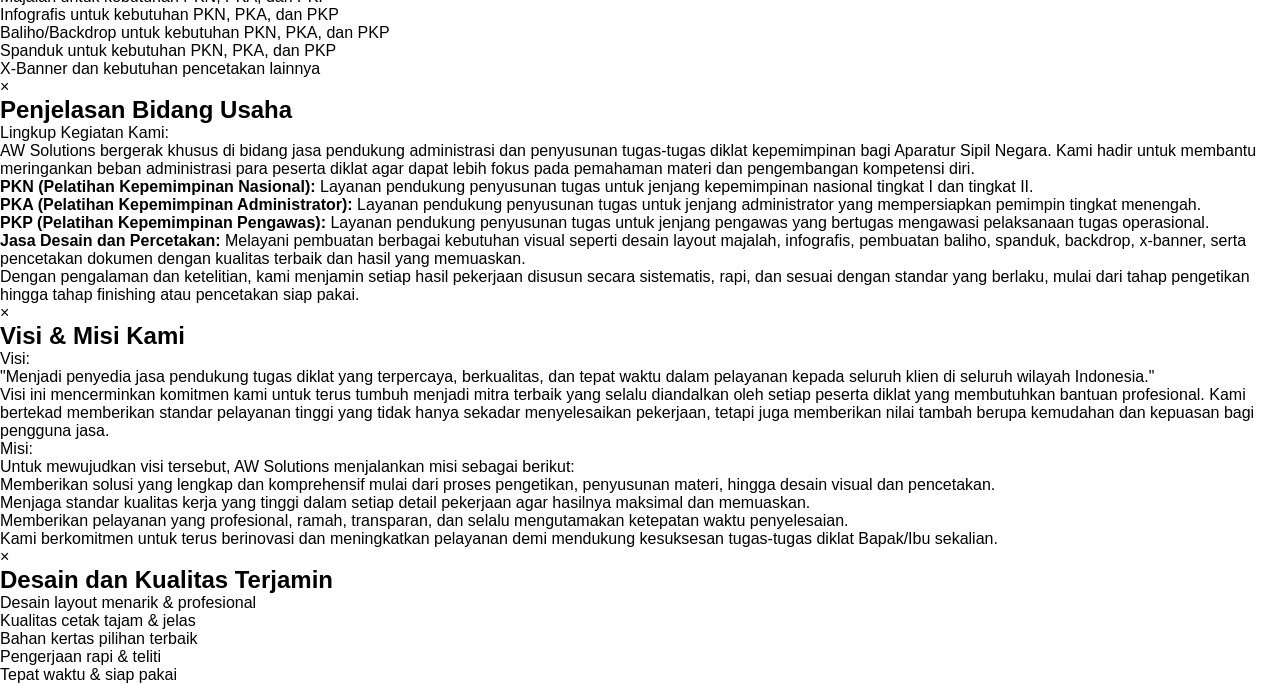
==== commit 416cda74: "Update index.html" ====
--- a/index.html
+++ b/index.html
@@ -18,7 +18,7 @@
                 extend: {
                     colors: {
                         primary: '#0a2463',
-                        gold: '#f3d278',
+                        gold: '#FFD700',
                         dark: '#212121',
                         light: '#F8F9FA',
                     },
@@ -37,14 +37,14 @@
             }
             .box-3d {
                 box-shadow: 0 4px 6px -1px rgba(0, 0, 0, 0.1), 0 2px 4px -1px rgba(0, 0, 0, 0.06), 0 10px 15px -3px rgba(0, 0, 0, 0.1);
-                border: 2px solid #f3d278;
+                border: 2px solid #FFD700;
                 border-radius: 8px;
                 background: linear-gradient(145deg, #1a3b7a, #0a2463);
             }
             .box-gold-3d {
                 box-shadow: 0 4px 6px -1px rgba(0, 0, 0, 0.1), 0 2px 4px -1px rgba(0, 0, 0, 0.06), 0 10px 15px -3px rgba(0, 0, 0, 0.1);
                 border-radius: 8px;
-                background: linear-gradient(145deg, #f7d88f, #f3d278);
+                background: linear-gradient(145deg, #fff3cd, #FFD700);
             }
             .responsive-grid {
                 display: grid;
@@ -85,7 +85,7 @@
                 right: 10px;
                 width: 34px;
                 height: 34px;
-                background-color: #f3d278;
+                background-color: #FFD700;
                 border-radius: 50%;
                 display: flex;
                 align-items: center;
@@ -100,7 +100,7 @@
             }
             .close:hover,
             .close:focus {
-                background-color: #e2c268;
+                background-color: #e6c200;
                 text-decoration: none;
             }
             .check-list {
@@ -117,7 +117,7 @@
                 font-family: 'FontAwesome';
                 position: absolute;
                 left: 0;
-                color: #f3d278;
+                color: #FFD700;
                 font-size: 12px;
                 font-weight: normal;
             }
@@ -135,10 +135,10 @@
                 width: 100vw;
                 height: 100vh;
                 background-color: #0a2463;
-                z-index: 99999; /* ANGKA SANGAT BESAR SUPAYA DI PALING ATAS */
+                z-index: 99999;
                 transform: translateX(100%);
                 transition: transform 0.3s ease-in-out;
-                padding: 80px 20px 20px 20px; /* JARAK DARI ATAS AGAR TIDAK TERTUTUP */
+                padding: 80px 20px 20px 20px;
                 border: none;
                 margin: 0;
                 overflow-y: auto;
@@ -156,11 +156,11 @@
                 transition: 0.3s;
             }
             .sidebar-menu a:hover {
-                background-color: rgba(243, 210, 120, 0.2);
-                color: #f3d278;
+                background-color: rgba(255, 215, 0, 0.2);
+                color: #FFD700;
             }
             .sidebar-menu a.active {
-                background-color: #f3d278;
+                background-color: #FFD700;
                 color: #0a2463;
                 font-weight: bold;
             }
@@ -183,7 +183,6 @@
                 align-items: center;
             }
 
-            /* STYLE JUDUL MODAL - UKURAN DIPERKECIL */
             .modal-title {
                 color: #0a2463;
                 font-size: 1.4rem;
@@ -199,11 +198,10 @@
                 left: 0;
                 width: 100%;
                 height: 3px;
-                background-color: #f3d278;
+                background-color: #FFD700;
             }
         }
     </style>
-    
     <style>
         * {
             margin: 0;
@@ -221,7 +219,7 @@
 
         :root {
             --warna-biru: #0a2463;
-            --warna-emas: #FFD700;
+            --warna-kuning: #FFD700;
         }
 
         .header {
@@ -235,11 +233,11 @@
             display: flex;
             justify-content: space-between;
             align-items: center;
-            border-bottom: 3px solid var(--warna-emas);
+            border-bottom: 3px solid var(--warna-kuning);
         }
 
         .logo-header {
-            color: var(--warna-emas);
+            color: var(--warna-kuning);
             font-size: 1.2rem;
             font-weight: bold;
             text-decoration: none;
@@ -253,7 +251,7 @@
         }
 
         .menu-toggle:hover {
-            color: var(--warna-emas);
+            color: var(--warna-kuning);
         }
 
         .hero-section {
@@ -284,7 +282,7 @@
         }
 
         .logo-small {
-            color: var(--warna-emas);
+            color: var(--warna-kuning);
             font-size: 1rem;
             font-weight: bold;
             margin-bottom: 15px;
@@ -331,14 +329,11 @@
             white-space: nowrap;
         }
 
-        /* ============================================= */
-        /* HAK CIPTA UKURAN PROPORSIONAL                */
-        /* ============================================= */
         .copyright {
-            color: #f3d278;
+            color: #FFD700;
             margin-top: 30px;
             line-height: 1.5;
-            font-size: 0.85rem; /* UKURAN PAS, KECIL TAPI JELAS */
+            font-size: 0.85rem;
             text-shadow: 1px 1px 3px rgba(0,0,0,0.5);
         }
 
@@ -354,9 +349,6 @@
             display: block;
         }
 
-        /* ============================================= */
-        /* STYLE PORTOFOLIO                              */
-        /* ============================================= */
         .background-image {
             background-color: #ffffff;
         }
@@ -388,7 +380,7 @@
             left: 10%;
             width: 80%;
             height: 3px;
-            background-color: #f3d278;
+            background-color: #FFD700;
         }
 
         .sub-title-porto {
@@ -409,7 +401,7 @@
         }
 
         .portfolio-item {
-            border: 2px solid #ffcc00;
+            border: 2px solid #FFD700;
             border-radius: 4px;
             background-color: #fff;
             padding: 8px;
@@ -437,8 +429,8 @@
         }
 
         .detail-button {
-            background-color: #ffcc00;
-            color: #000;
+            background-color: #FFD700;
+            color: #0a2463;
             text-decoration: none;
             font-size: 14px;
             font-weight: bold;
@@ -459,10 +451,9 @@
             margin-right: 5px;
         }
 
-        /* FOOTER BIRU TUA */
         .footer-biru {
             background-color: #0a2463;
-            color: #f3d278;
+            color: #FFD700;
             text-align: center;
             padding: 12px 0;
             width: 100%;
@@ -473,14 +464,10 @@
 
         .footer-biru p {
             margin: 0;
-            font-size: 0.85rem; /* SAMA DENGAN HAK CIPTA BERANDA */
-            line-height:
- 1.5;
-        }
-
-        /* ============================================= */
-        /* STYLE POPUP PORTOFOLIO - SUDAH DIATUR TENGAH */
-        /* ============================================= */
+            font-size: 0.85rem;
+            line-height: 1.5;
+        }
+
         .modal-porto {
             display: none; 
             position: fixed; 
@@ -492,19 +479,20 @@
             overflow: auto; 
             background-color: rgba(0,0,0,0.8); 
             justify-content: center;
-            align-items: center; /* BUAT JADI TENGAH */
+            align-items: center;
             padding-top: 0;
         }
 
         .modal-content-porto {
-            background-color: #ffffff !important; /* KEMBALI PUTIH */
+            background-color: #ffffff !important;
             padding: 25px;
             border-radius: 10px;
             position: relative;
             max-width: 90%;
             text-align: center;
-            margin: auto; /* PASTIKAN DI TENGAH */
-            box-shadow: 0 5px 15px rgba(0,0,0,0.3);
+            margin: auto;
+            box-shadow: 0 5px 15px rgba(0,
+        0,0,0,0.3);
         }
 
         .modal-content-porto img,
@@ -518,7 +506,7 @@
         }
 
         .detail-text {
-            color: #0a2463 !important; /* WARNA BIRU JELAS */
+            color: #0a2463 !important;
             text-align: center;
             margin-top: 15px;
             font-size: 1.1rem;
@@ -535,7 +523,7 @@
             right: 10px;
             width: 34px;
             height: 34px;
-            background-color: #f3d278;
+            background-color: #FFD700;
             border-radius: 50%;
             display: flex;
             align-items: center;
@@ -551,7 +539,7 @@
 
         .close-porto:hover,
         .close-porto:focus {
-            background-color: #e2c268;
+            background-color: #e6c200;
             text-decoration: none;
         }
     </style>
@@ -574,26 +562,25 @@
         <a href="#kontak" class="nav-link" data-target="kontak" onclick="gantiHalaman('kontak'); toggleMenu();">Kontak</a>
     </div>
 
-    <!-- HALAMAN BERANDA - POSISI DIATUR RAPI & JARAK PAS -->
+    <!-- HALAMAN BERANDA -->
     <div id="beranda" class="page-content active hero-section">
         <div class="content-wrapper">
             <div class="text-center">
                 <h1 class="judul-utama">Jasa Tugas Diklat</h1>
                 
                 <div class="item-layanan">
-                    <i class="fas fa-th-large" style="color: var(--warna-emas); margin-right: 8px;"></i>
+                    <i class="fas fa-th-large" style="color: var(--warna-kuning); margin-right: 8px;"></i>
                     PKN Pelatihan Kepemimpinan Nasional, TK. II dan TK. I
                 </div>
                 <div class="item-layanan">
-                    <i class="fas fa-plus-square" style="color: var(--warna-emas); margin-right: 8px;"></i>
+                    <i class="fas fa-plus-square" style="color: var(--warna-kuning); margin-right: 8px;"></i>
                     PKA Pelatihan Kepemimpinan Administrator
                 </div>
                 <div class="item-layanan">
-                    <i class="fas fa-certificate" style="color: var(--warna-emas); margin-right: 8px;"></i>
+                    <i class="fas fa-certificate" style="color: var(--warna-kuning); margin-right: 8px;"></i>
                     PKP Pelatihan Kepemimpinan Pengawas
                 </div>
 
-                <!-- JARAK DIBUAT RENGGANG SEPERTI AWAL -->
                 <p style="color: white; font-size: 0.9rem; margin: 30px auto; line-height: 1.5; max-width: 600px; text-shadow: 1px 1px 3px rgba(0,0,0,0.5);">
                     Solusi Pengetikan, Desain dan Cetak Dokumen untuk Kebutuhan Tugas Diklat Anda
                 </p>
@@ -602,7 +589,6 @@
             <div class="bottom-section">
                 <button class="tombol-mulai" onclick="gantiHalaman('layanan')">Lihat Layanan</button>
                 
-                <!-- HAK CIPTA UKURAN PROPORSIONAL -->
                 <div class="copyright">
                     <p>Hak Cipta © 2026 AW Solutions</p>
                     <p>Semua Hak Dilindungi</p>
@@ -610,7 +596,7 @@
             </div>
         </div>
     </div>
-        <!-- HALAMAN PROFIL -->
+            <!-- HALAMAN PROFIL -->
     <div id="profil" class="page-content">
         <div class="min-h-screen bg-white flex flex-col">
             <div class="py-2 px-4 text-center bg-gray-50 bg-[url('https://www.transparenttextures.com/patterns/paper-fibers.png')]">
@@ -739,6 +725,7 @@
             </div>
         </div>
     </div>
+    
     <!-- ============================================= -->
     <!-- MODAL POPUP LAYANAN - TOMBOL X MASUK KE DALAM -->
     <!-- ============================================= -->
@@ -846,7 +833,7 @@
                 "Menjadi penyedia jasa pendukung tugas diklat yang terpercaya, berkualitas, dan tepat waktu dalam pelayanan kepada seluruh klien di seluruh wilayah Indonesia."
             </p>
             <p class="text-gray-700 text-justify leading-relaxed mb-4">
-                Visi ini mencerminkan komitmen kami untuk terus tumbuh menjadi mitra terbaik yang selalu diandalkan oleh setiap peserta diklat yang membutuhkan bantuan profesional. Kami bertekd memberikan standar pelayanan tinggi yang tidak hanya sekadar menyelesaikan pekerjaan, tetapi juga memberikan nilai tambah berupa kemudahan dan kepuasan bagi pengguna jasa.
+                Visi ini mencerminkan komitmen kami untuk terus tumbuh menjadi mitra terbaik yang selalu diandalkan oleh setiap peserta diklat yang membutuhkan bantuan profesional. Kami bertekad memberikan standar pelayanan tinggi yang tidak hanya sekadar menyelesaikan pekerjaan, tetapi juga memberikan nilai tambah berupa kemudahan dan kepuasan bagi pengguna jasa.
             </p>
 
             <p class="font-semibold text-gray-800 mb-2">Misi:</p>
@@ -878,8 +865,7 @@
             </ul>
         </div>
     </div>
-    
-    <!-- HALAMAN PORTOFOLIO -->
+        <!-- HALAMAN PORTOFOLIO -->
     <div id="portofolio" class="page-content background-image">
         <div class="portfolio-container">
             <h1 class="title-porto">Hasil Produk</h1>
@@ -1015,95 +1001,96 @@
     </div>
 
 <!-- ============================================= -->
-<!-- HALAMAN KONTAK - SESUAI GAMBAR TERAKHIR     -->
+<!-- HALAMAN KONTAK - REVISI AKHIR               -->
 <!-- ============================================= -->
 <div id="kontak" class="page-content">
     <div class="min-h-screen bg-gray-50 bg-[url('https://www.transparenttextures.com/patterns/paper-fibers.png')] py-10 px-4 flex flex-col items-center">
         
         <div class="max-w-xl mx-auto w-full text-center mb-8">
-            <div class="mb-2">
-                <h2 class="text-3xl font-extrabold text-[#11316b] mb-2">Hubungi Kami</h2>
-                <div class="w-16 h-1 bg-[#d4a257] mx-auto"></div>
-            </div>
-        </div>
-
-        <div class="bg-[#11316b] text-white p-6 rounded-xl shadow-lg mb-8 max-w-lg w-full">
-            <p class="text-center text-lg mb-6 leading-snug">Silakan hubungi kami untuk pemesanan atau pertanyaan lebih lanjut:</p>
+            <h2 class="text-3xl font-extrabold text-primary mb-2">Hubungi Kami</h2>
+            <div class="w-32 h-1 bg-gold mx-auto"></div>
+        </div>
+
+        <div class="bg-primary text-white p-6 rounded-xl shadow-lg mb-8 w-full max-w-lg text-center">
+            <p class="text-lg mb-6">Silakan hubungi kami untuk pemesanan atau pertanyaan:</p>
             
-            <div class="space-y-6 flex flex-col items-center">
-                
-                <div class="flex flex-col items-center text-center">
+            <div class="space-y-6">
+                <!-- NOMOR 1 -->
+                <div class="flex flex-col items-center">
                     <a href="https://wa.me/6282187662626" target="_blank" class="flex items-center gap-3 text-lg justify-center">
                         <i class="fa fa-whatsapp text-4xl" style="color: #25D366;"></i>
                         <span class="font-bold text-xl">0821 8766 2626</span>
                     </a>
-                    <div class="flex items-center gap-2 mt-1.5" style="padding-left: 20px;">
-                        <span style="font-size: 20px;">☝️</span>
-                        <span class="text-sm text-gray-200">klik chat WhatsApp</span>
-                    </div>
-                </div>
-
-                <div class="flex flex-col items-center text-center">
+                    <div class="flex items-center gap-2 text-gold mt-2">
+                        <i class="fa fa-arrow-circle-left text-xl"></i>
+                        <span class="text-sm">Klik untuk Chat WhatsApp</span>
+                    </div>
+                </div>
+
+                <!-- NOMOR 2 -->
+                <div class="flex flex-col items-center">
                     <a href="https://wa.me/6285975153455" target="_blank" class="flex items-center gap-3 text-lg justify-center">
                         <i class="fa fa-whatsapp text-4xl" style="color: #25D366;"></i>
                         <span class="font-bold text-xl">0859 7515 3455</span>
                     </a>
-                    <div class="flex items-center gap-2 mt-1.5" style="padding-left: 20px;">
-                        <span style="font-size: 20px;">☝️</span>
-                        <span class="text-sm text-gray-200">klik chat WhatsApp</span>
-                    </div>
-                </div>
-
-                <div class="flex items-center justify-center w-full text-center">
-                    <div class="flex items-center gap-2 text-lg">
-                        <i class="fa fa-map-marker text-3xl text-[#d4a257]"></i>
-                        <span class="font-bold">Makassar, Sulawesi Selatan</span>
-                    </div>
-                </div>
-            </div>
-
-            <div class="mt-8 pt-6 border-t border-white/20 text-center">
-                <h3 class="text-xl font-bold mb-4 text-[#d4a257]">Jam Operasional</h3>
-                <div class="space-y-2 text-base leading-relaxed">
-                    <p>Senin - Jumat: 08.00 - 17.00 WITA</p>
-                    <p>Sabtu: 08.00 - 12.00 WITA</p>
-                    <p>Minggu & Hari Libur: Tutup</p>
-                </div>
-            </div>
-        </div>
-
-        <div class="bg-white p-8 rounded-xl shadow-md max-w-lg w-full">
-            <h3 class="text-2xl font-bold mb-6 text-[#11316b] text-center">Kirim Pesan</h3>
+                    <div class="flex items-center gap-2 text-gold mt-2">
+                        <i class="fa fa-arrow-circle-left text-xl"></i>
+                        <span class="text-sm">Klik untuk Chat WhatsApp</span>
+                    </div>
+                </div>
+
+                <!-- ALAMAT -->
+                <div class="flex flex-col items-center justify-center">
+                    <i class="fa fa-map-marker text-4xl text-gold mb-2"></i>
+                    <span class="font-bold text-lg">Makassar, Sulawesi Selatan</span>
+                </div>
+            </div>
+
+            <!-- JAM OPERASIONAL DIUBAH -->
+            <div class="mt-8 pt-6 border-t border-white/20">
+                <h3 class="text-xl font-bold mb-4 text-gold">Jam Operasional</h3>
+                <div class="space-y-2 text-base">
+                    <p><strong>Senin - Sabtu:</strong> 08.00 - 17.00 WITA</p>
+                    <p><strong>Minggu:</strong> Libur</p>
+                </div>
+            </div>
+        </div>
+
+        <div class="bg-white p-8 rounded-xl shadow-md w-full max-w-lg">
+            <h3 class="text-2xl font-bold text-primary mb-6 text-center">Kirim Pesan</h3>
             
             <form class="space-y-5">
                 <div>
-                    <label class="block text-base font-bold mb-2 text-gray-800">Nama Lengkap</label>
-                    <input type="text" placeholder="Masukkan nama Anda" class="w-full p-3.5 border border-gray-300 focus:border-[#11316b] rounded-lg outline-none transition placeholder:text-gray-400">
+                    <label class="block text-sm font-bold text-primary mb-2">Nama Lengkap</label>
+                    <input type="text" placeholder="Masukkan nama Anda" class="w-full p-3 border border-gray-300 rounded-lg focus:outline-none focus:ring-2 focus:ring-gold">
                 </div>
                 <div>
-                    <label class="block text-base font-bold mb-2 text-gray-800">Nomor WhatsApp</label>
-                    <input type="text" placeholder="Masukkan nomor WhatsApp" class="w-full p-3.5 border border-gray-300 focus:border-[#11316b] rounded-lg outline-none transition placeholder:text-gray-400">
+                    <label class="block text-sm font-bold text-primary mb-2">Nomor WhatsApp</label>
+                    <input type="text" placeholder="Contoh: 08xxxxxxxxxx" class="w-full p-3 border border-gray-300 rounded-lg focus:outline-none focus:ring-2 focus:ring-gold">
                 </div>
                 <div>
-                    <label class="block text-base font-bold mb-2 text-gray-800">Pesan / Keterangan</label>
-                    <textarea rows="4" placeholder="Tulis pesan atau kebutuhan tugas diklat Anda" class="w-full p-3.5 border border-gray-300 focus:border-[#11316b] rounded-lg outline-none transition placeholder:text-gray-400"></textarea>
-                </div>
-                
-                <button type="submit" class="w-full bg-[#11316b] hover:bg-[#11316b]/90 text-white text-lg font-bold py-4 rounded-xl transition duration-300 shadow-lg flex items-center justify-center gap-2">
-                    Kirim Pesan <i class="fa fa-paper-plane"></i>
+                    <label class="block text-sm font-bold text-primary mb-2">Isi Pesan</label>
+                    <textarea rows="4" placeholder="Tulis pesan atau permintaan Anda di sini..." class="w-full p-3 border border-gray-300 rounded-lg focus:outline-none focus:ring-2 focus:ring-gold"></textarea>
+                </div>
+                <!-- TOMBOL BIRU TULISAN PUTIH -->
+                <button type="submit" class="w-full bg-primary text-white font-bold py-3 rounded-lg shadow-md hover:opacity-90 transition">
+                    <i class="fa fa-paper-plane mr-2"></i> Kirim Pesan
                 </button>
             </form>
-            
-            <p class="text-center text-gray-600 mt-8 italic">"Terima kasih telah mengunjungi website kami"</p>
-        </div>
-
-        <div class="footer-biru mt-20 text-center w-full max-w-full">
+
+            <!-- TULISAN TERIMA KASIH -->
+            <div class="text-center mt-8 text-gray-600 italic">
+                "Terima kasih telah mengunjungi website kami"
+            </div>
+        </div>
+
+        <div class="footer-biru mt-10">
             <p>Hak Cipta © 2026 AW Solutions</p>
             <p>Semua Hak Dilindungi</p>
         </div>
     </div>
-</div>   
-     
+    </div>
+    
     <!-- JAVASCRIPT -->
     <script>
         function toggleMenu() {
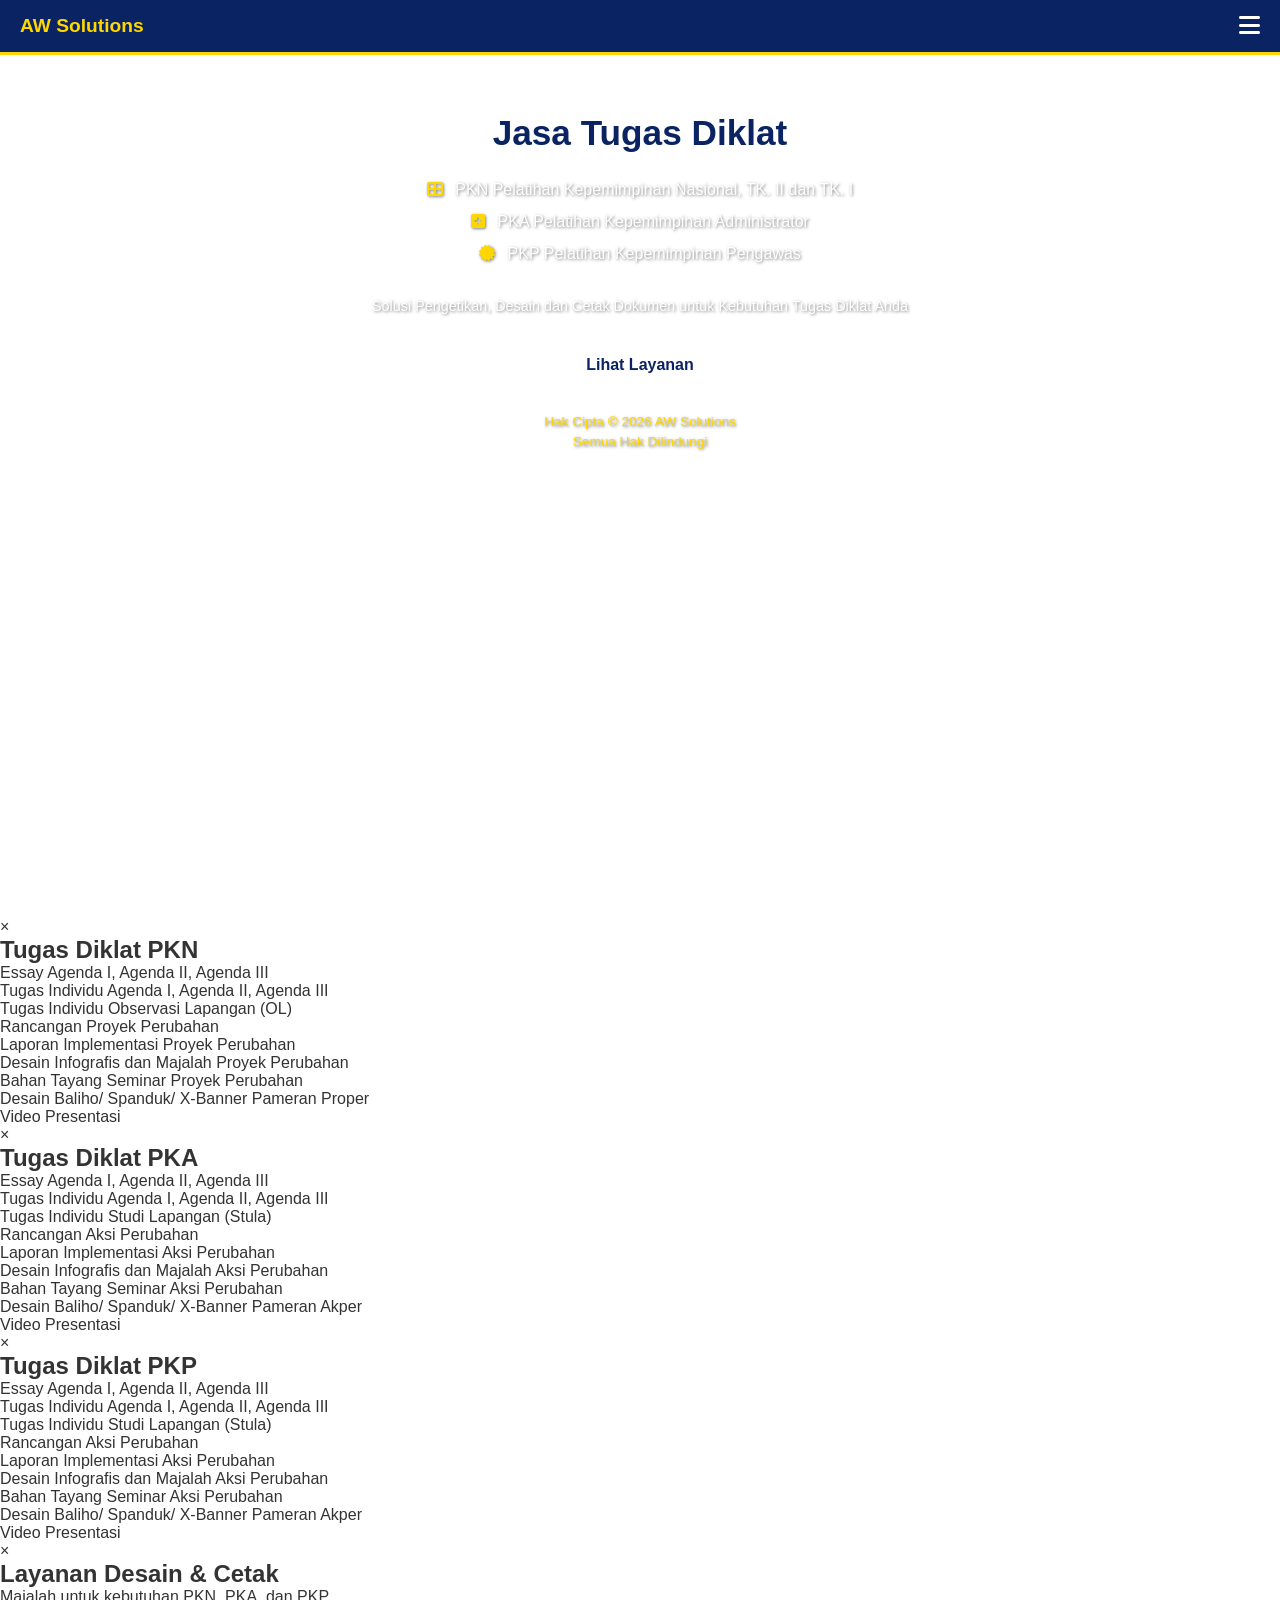
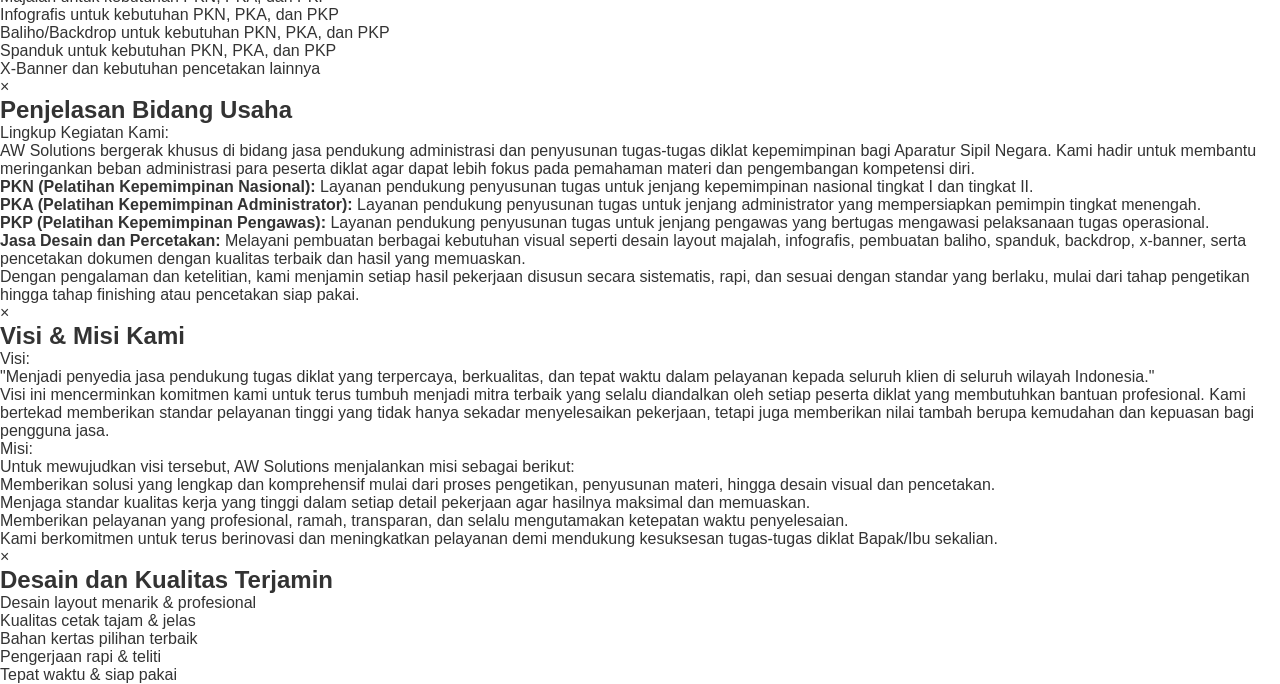
==== commit 77aaf20a: "Update index.html" ====
--- a/index.html
+++ b/index.html
@@ -2,6 +2,7 @@
 <html lang="id">
 <head>
     <meta charset="UTF-8">
+    <meta name="color-scheme" content="only light">
     <meta name="viewport" content="width=device-width, initial-scale=1.0">
     <title>AW Solutions - Jasa Tugas Diklat</title>
     <script src="https://cdn.tailwindcss.com"></script>
@@ -215,11 +216,57 @@
             width: 100%;
             min-height: 100%;
             overflow-y: auto;
-        }
-
+            background-color: #ffffff !important;
+            color: #333333 !important;
+        }
+        
         :root {
             --warna-biru: #0a2463;
-            --warna-kuning: #FFD700;
+            --warna-kuning: #FFD700;       
+        }
+
+        .header {
+         background-color: var(--warna-biru) !important;
+        }
+
+        .logo-header {
+         color: var(--warna-kuning) !important;
+        }
+
+        .menu-toggle {
+         color: white !important;
+        }
+
+        .judul-utama {
+         color: var(--warna-biru) !important;
+        }
+
+        .copyright {
+         color: #FFD700 !important;
+        }
+
+        .page-content {
+         background-color: #ffffff !important;
+        }
+
+        .background-image {
+         background-color: #ffffff !important;
+        }
+
+        .title-porto {
+         color: #0a2463 !important;
+        }
+
+        .sub-title-porto {
+         color: #0a2463 !important;
+        }
+
+        .modal-content-porto {
+         background-color: #ffffff !important;
+        }
+
+        .detail-text {
+         color: #0a2463 !important;
         }
 
         .header {
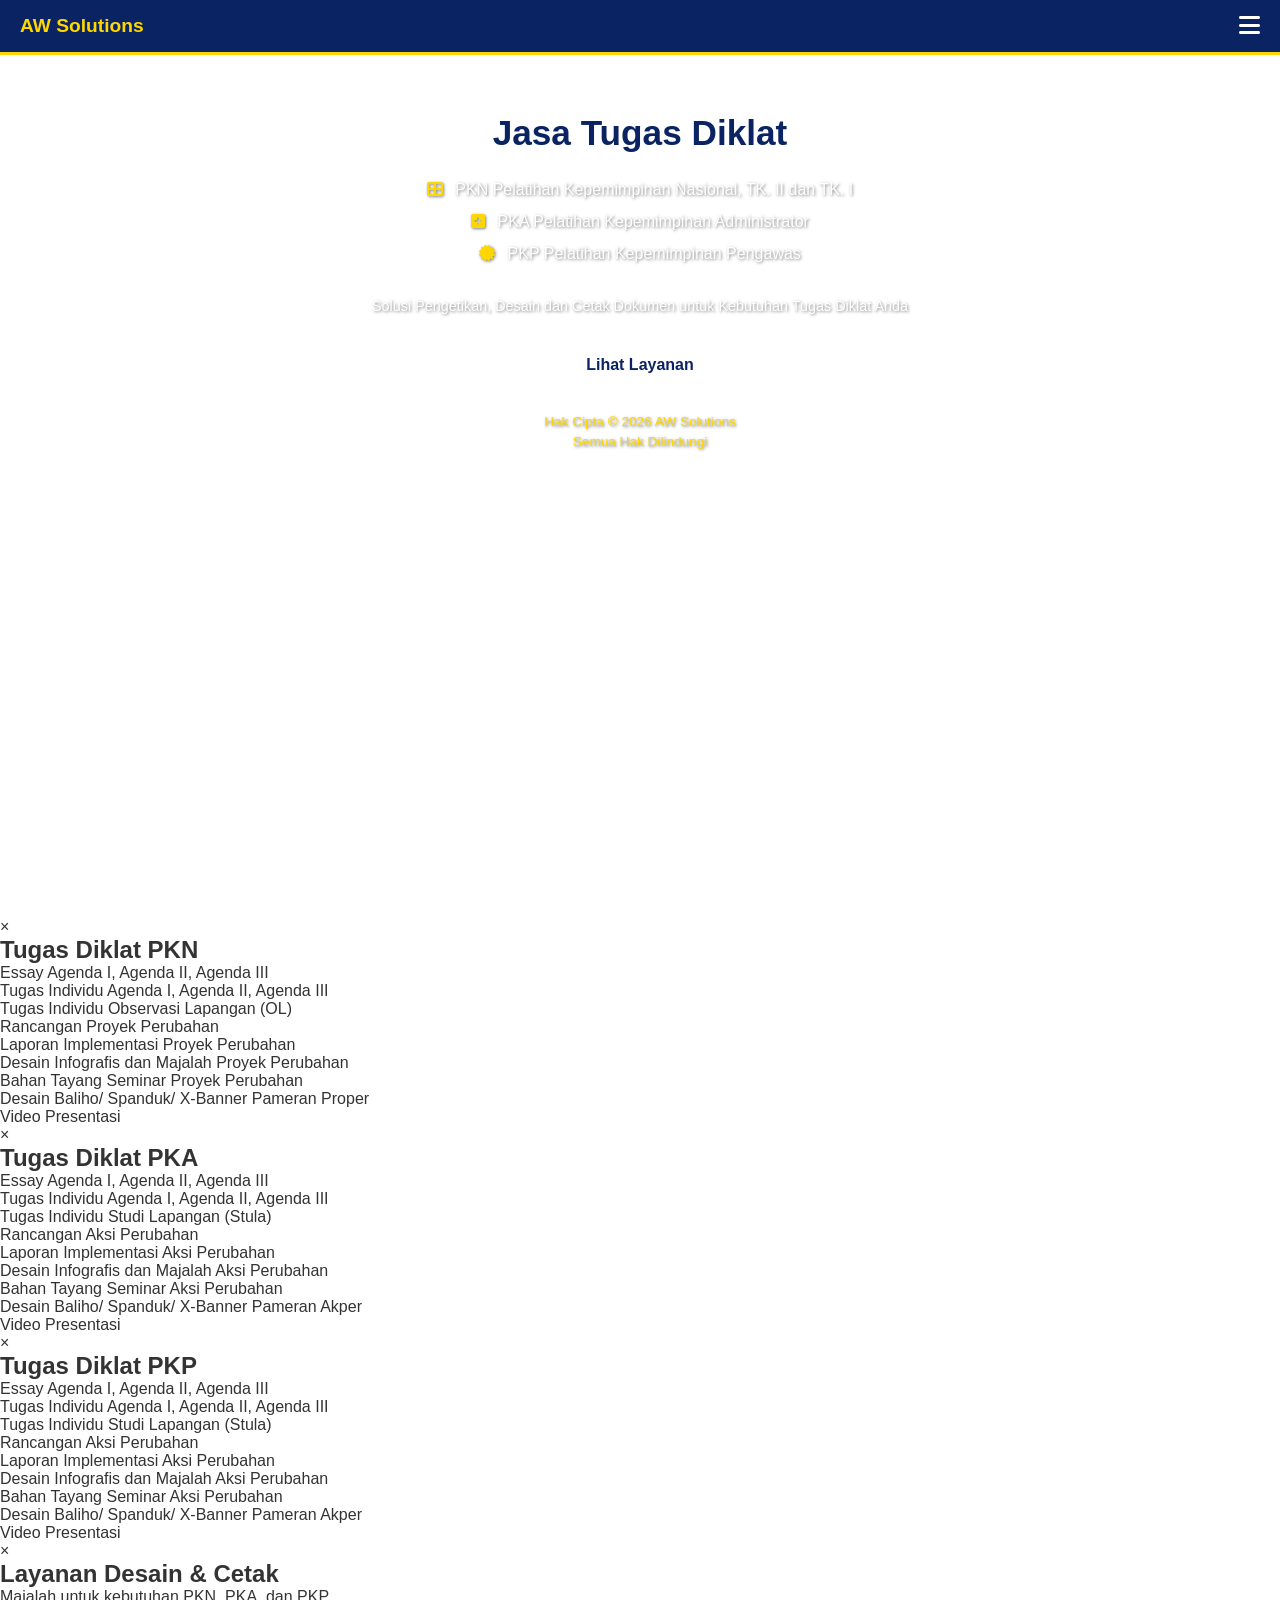
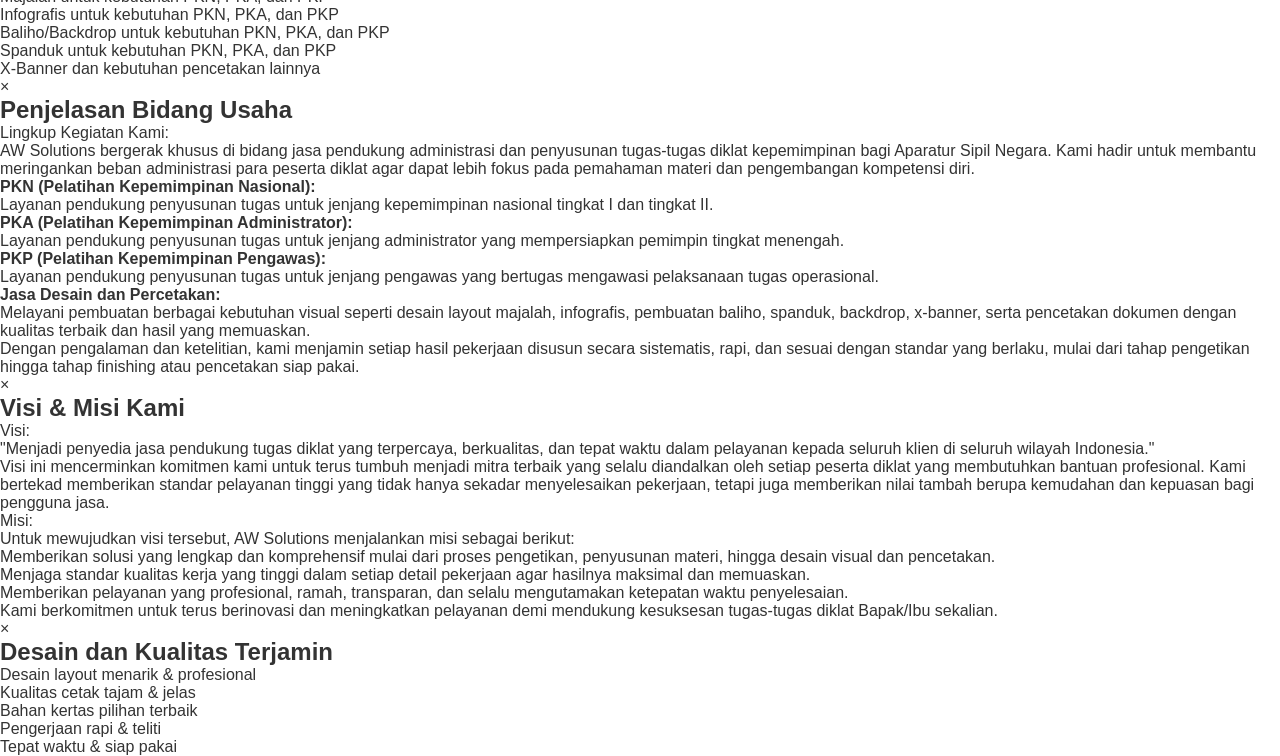
==== commit 1c372e42: "Update index.html" ====
--- a/index.html
+++ b/index.html
@@ -855,10 +855,14 @@
             </p>
 
             <ul class="check-list text-gray-700">
-                <li><strong>PKN (Pelatihan Kepemimpinan Nasional):</strong> Layanan pendukung penyusunan tugas untuk jenjang kepemimpinan nasional tingkat I dan tingkat II.</li>
-                <li><strong>PKA (Pelatihan Kepemimpinan Administrator):</strong> Layanan pendukung penyusunan tugas untuk jenjang administrator yang mempersiapkan pemimpin tingkat menengah.</li>
-                <li><strong>PKP (Pelatihan Kepemimpinan Pengawas):</strong> Layanan pendukung penyusunan tugas untuk jenjang pengawas yang bertugas mengawasi pelaksanaan tugas operasional.</li>
-                <li><strong>Jasa Desain dan Percetakan:</strong> Melayani pembuatan berbagai kebutuhan visual seperti desain layout majalah, infografis, pembuatan baliho, spanduk, backdrop, x-banner, serta pencetakan dokumen dengan kualitas terbaik dan hasil yang memuaskan.</li>
+                <li><strong>PKN (Pelatihan Kepemimpinan Nasional):</strong><br>
+                Layanan pendukung penyusunan tugas untuk jenjang kepemimpinan nasional tingkat I dan tingkat II.</li>
+                <li><strong>PKA (Pelatihan Kepemimpinan Administrator):</strong><br>
+                Layanan pendukung penyusunan tugas untuk jenjang administrator yang mempersiapkan pemimpin tingkat menengah.</li>
+                <li><strong>PKP (Pelatihan Kepemimpinan Pengawas):</strong><br>
+                Layanan pendukung penyusunan tugas untuk jenjang pengawas yang bertugas mengawasi pelaksanaan tugas operasional.</li>
+                <li><strong>Jasa Desain dan Percetakan:</strong><br>
+                Melayani pembuatan berbagai kebutuhan visual seperti desain layout majalah, infografis, pembuatan baliho, spanduk, backdrop, x-banner, serta pencetakan dokumen dengan kualitas terbaik dan hasil yang memuaskan.</li>
             </ul>
 
             <p class="text-gray-700 text-justify leading-relaxed mt-4">
@@ -866,7 +870,7 @@
             </p>
         </div>
     </div>
-
+    
     <!-- ============================================= -->
     <!-- MODAL VISI MISI - VERSI PANJANG LENGKAP      -->
     <!-- ============================================= -->
@@ -912,7 +916,8 @@
             </ul>
         </div>
     </div>
-        <!-- HALAMAN PORTOFOLIO -->
+
+    <!-- HALAMAN PORTOFOLIO -->
     <div id="portofolio" class="page-content background-image">
         <div class="portfolio-container">
             <h1 class="title-porto">Hasil Produk</h1>
@@ -922,7 +927,7 @@
             <div class="portfolio-grid">
 
                 <!-- BARIS 1 -->
-                <div onclick="bukaFile('Majalah 01.jpg', 'gambar', 'Majalah hasil desain untuk kebutuhan tugas diklat PKN')" class="portfolio-item">
+                <div onclick="bukaFile('Majalah 01.jpg', 'gambar', 'Majalah hasil desain dan cetak untuk kebutuhan tugas diklat PKN')" class="portfolio-item">
                     <div class="photo-area">
                         <img src="Majalah 01.jpg" alt="Majalah 01">
                     </div>
@@ -930,7 +935,7 @@
                         <i class="fas fa-eye eye-icon"></i> Lihat Detail
                     </button>
                 </div>
-                <div onclick="bukaFile('Majalah 02.jpg', 'gambar', 'Majalah hasil desain untuk kebutuhan tugas diklat PKA')" class="portfolio-item">
+                <div onclick="bukaFile('Majalah 02.jpg', 'gambar', 'Majalah hasil desain dan cetak untuk kebutuhan tugas diklat PKA')" class="portfolio-item">
                     <div class="photo-area">
                         <img src="Majalah 02.jpg" alt="Majalah 02">
                     </div>
@@ -938,7 +943,7 @@
                         <i class="fas fa-eye eye-icon"></i> Lihat Detail
                     </button>
                 </div>
-                <div onclick="bukaFile('Majalah 03.jpg', 'gambar', 'Majalah hasil desain untuk kebutuhan tugas diklat PKP')" class="portfolio-item">
+                <div onclick="bukaFile('Majalah 03.jpg', 'gambar', 'Majalah hasil desain dan cetak untuk kebutuhan tugas diklat PKP')" class="portfolio-item">
                     <div class="photo-area">
                         <img src="Majalah 03.jpg" alt="Majalah 03">
                     </div>
@@ -948,7 +953,7 @@
                 </div>
 
                 <!-- BARIS 2 -->
-                <div onclick="bukaFile('Majalah 04~2.jpg', 'gambar', 'Majalah hasil desain dengan desain modern dan rapi')" class="portfolio-item">
+                <div onclick="bukaFile('Majalah 04~2.jpg', 'gambar', 'Majalah hasil desain dan cetak dengan desain modern dan rapi')" class="portfolio-item">
                     <div class="photo-area">
                         <img src="Majalah 04~2.jpg" alt="Majalah 04">
                     </div>
@@ -956,7 +961,7 @@
                         <i class="fas fa-eye eye-icon"></i> Lihat Detail
                     </button>
                 </div>
-                <div onclick="bukaFile('Banner 01.jpg', 'gambar', 'Banner hasil desain untuk kebutuhan pameran diklat')" class="portfolio-item">
+                <div onclick="bukaFile('Banner 01.jpg', 'gambar', 'Banner hasil desain dan cetak untuk kebutuhan paneran peserta Diklat PKN, PKA & PKP')" class="portfolio-item">
                     <div class="photo-area">
                         <img src="Banner 01.jpg" alt="Banner 01">
                     </div>
@@ -964,7 +969,7 @@
                         <i class="fas fa-eye eye-icon"></i> Lihat Detail
                     </button>
                 </div>
-                <div onclick="bukaFile('Banner 02.jpg', 'gambar', 'Banner hasil desain dengan ukuran standar pameran')" class="portfolio-item">
+                <div onclick="bukaFile('Banner 02.jpg', 'gambar', 'Banner hasil desain dan cetak untuk kebutuhan paneran peserta Diklat PKN, PKA & PKP')" class="portfolio-item">
                     <div class="photo-area">
                         <img src="Banner 02.jpg" alt="Banner 02">
                     </div>
@@ -974,7 +979,7 @@
                 </div>
 
                 <!-- BARIS 3 -->
-                <div onclick="bukaFile('Spanduk nama stand.jpg', 'gambar', 'Spanduk nama stand untuk kebutuhan pameran diklat')" class="portfolio-item">
+                <div onclick="bukaFile('Spanduk nama stand.jpg', 'gambar', 'Spanduk nama stand hasil desain dan cetak untuk kebutuhan paneran peserta Diklat PKN, PKA & PKP')" class="portfolio-item">
                     <div class="photo-area">
                         <img src="Spanduk nama stand.jpg" alt="Spanduk">
                     </div>
@@ -982,7 +987,7 @@
                         <i class="fas fa-eye eye-icon"></i> Lihat Detail
                     </button>
                 </div>
-                <div onclick="bukaFile('Cetak Majalah 01.mp4', 'video', 'Proses pencetakan majalah dengan kualitas terbaik')" class="portfolio-item">
+                <div onclick="bukaFile('Cetak Majalah 01.mp4', 'video', 'Hasil Cetak majalah dengan kualitas terbaik')" class="portfolio-item">
                     <div class="photo-area">
                         <video src="Cetak Majalah 01.mp4" alt="Proses Cetak"></video>
                     </div>
@@ -990,7 +995,7 @@
                         <i class="fas fa-eye eye-icon"></i> Lihat Detail
                     </button>
                 </div>
-                <div onclick="bukaFile('Cetak Majalah 02.mp4', 'video', 'Proses pencetakan majalah dengan mesin modern')" class="portfolio-item">
+                <div onclick="bukaFile('Cetak Majalah 02.mp4', 'video', 'Hasil Cetak majalah dengan mesin modern')" class="portfolio-item">
                     <div class="photo-area">
                         <video src="Cetak Majalah 02.mp4" alt="Proses Cetak"></video>
                     </div>
@@ -1000,7 +1005,7 @@
                 </div>
 
                 <!-- BARIS 4 -->
-                <div onclick="bukaFile('Backdrop 01.jpg', 'gambar', 'Backdrop hasil desain untuk kebutuhan pameran diklat')" class="portfolio-item">
+                <div onclick="bukaFile('Backdrop 01.jpg', 'gambar', 'Backdrop hasil desain dan cetak untuk kebutuhan paneran peserta Diklat PKN, PKA & PKP')" class="portfolio-item">
                     <div class="photo-area">
                         <img src="Backdrop 01.jpg" alt="Backdrop 01">
                     </div>
@@ -1008,7 +1013,7 @@
                         <i class="fas fa-eye eye-icon"></i> Lihat Detail
                     </button>
                 </div>
-                <div onclick="bukaFile('Backdrop 02.jpg', 'gambar', 'Backdrop hasil desain dengan desain menarik dan informatif')" class="portfolio-item">
+                <div onclick="bukaFile('Backdrop 02.jpg', 'gambar', 'Backdrop hasil desain dan cetak untuk kebutuhan paneran peserta Diklat PKN, PKA & PKP')" class="portfolio-item">
                     <div class="photo-area">
                         <img src="Backdrop 02.jpg" alt="Backdrop 02">
                     </div>
@@ -1016,7 +1021,7 @@
                         <i class="fas fa-eye eye-icon"></i> Lihat Detail
                     </button>
                 </div>
-                <div onclick="bukaFile('Backdrop 03.jpg', 'gambar', 'Backdrop hasil desain dengan kualitas cetak yang tajam')" class="portfolio-item">
+                <div onclick="bukaFile('Backdrop 03.jpg', 'gambar', 'Backdrop hasil desain dan cetak untuk kebutuhan paneran peserta Diklat PKN, PKA & PKP')" class="portfolio-item">
                     <div class="photo-area">
                         <img src="Backdrop 03.jpg" alt="Backdrop 03">
                     </div>
@@ -1046,7 +1051,7 @@
             <div id="keteranganPorto" class="detail-text"></div>
         </div>
     </div>
-
+            
 <!-- ============================================= -->
 <!-- HALAMAN KONTAK - REVISI AKHIR               -->
 <!-- ============================================= -->
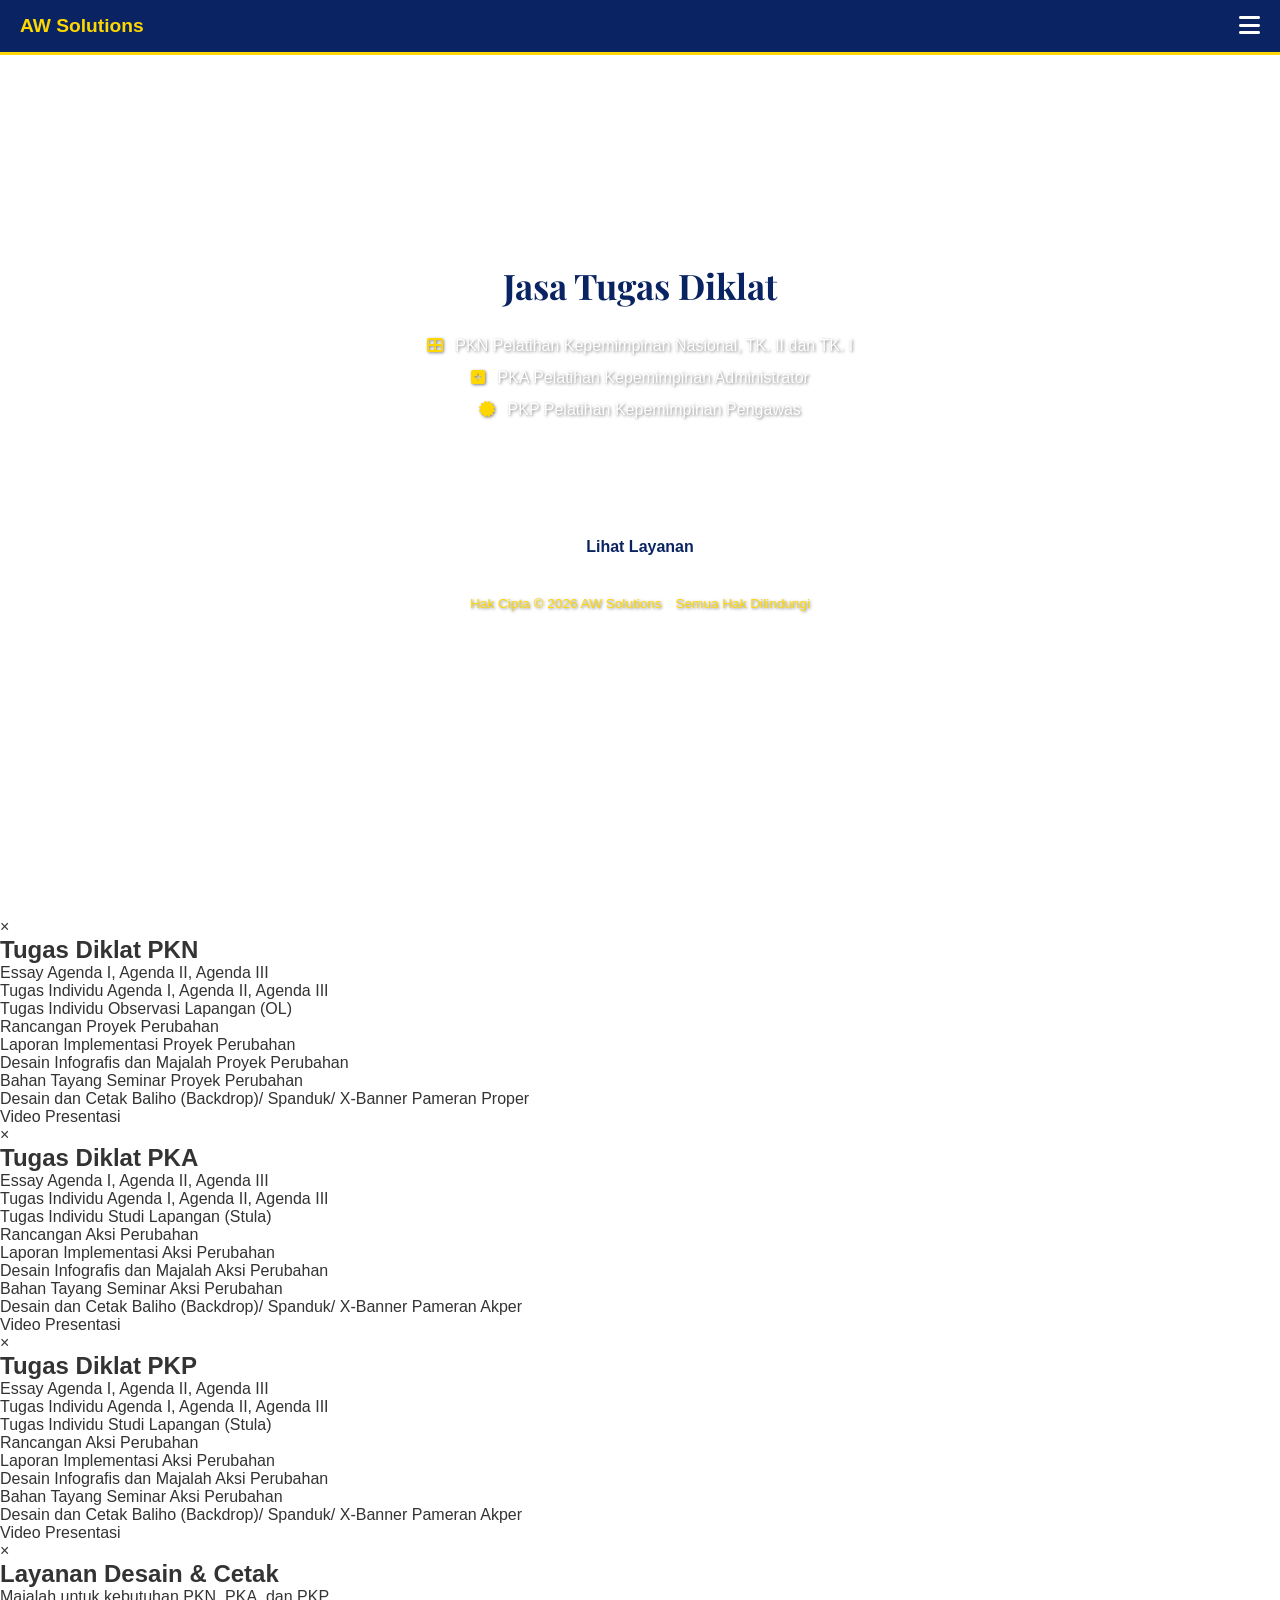
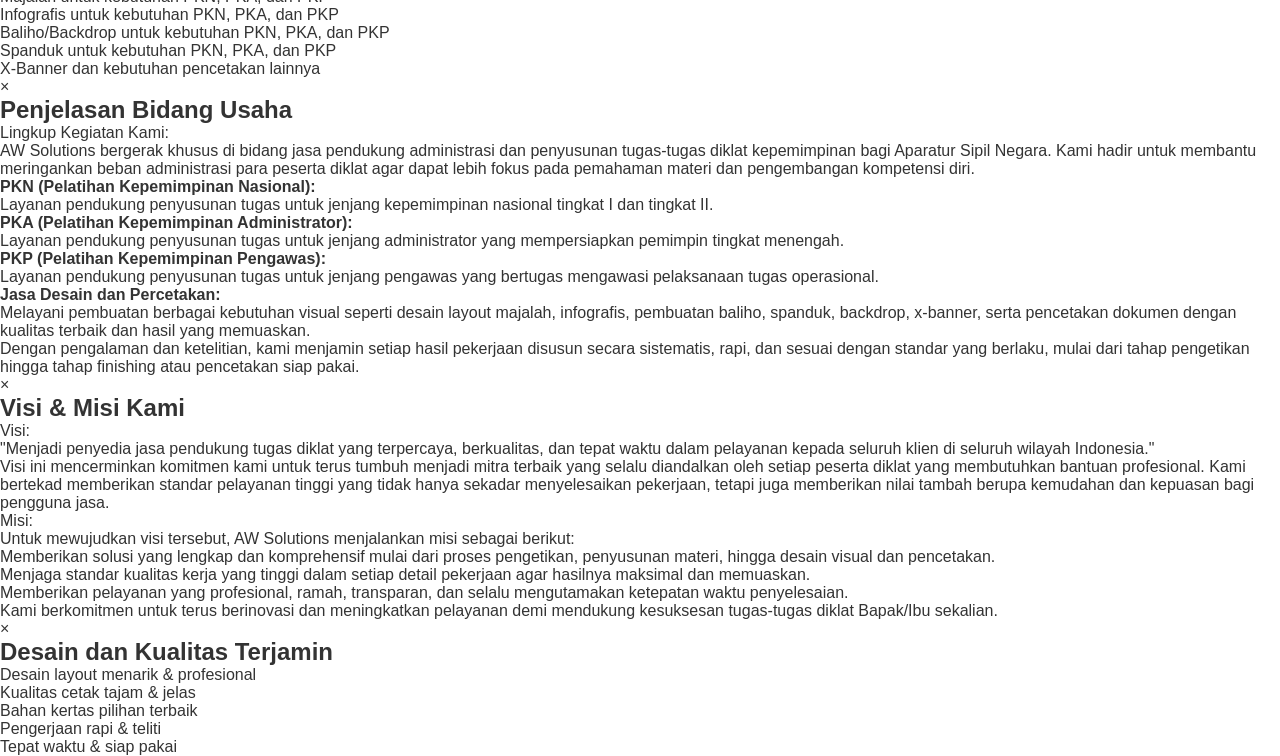
==== commit 79d5974c: "Update index.html" ====
--- a/index.html
+++ b/index.html
@@ -1,10 +1,16 @@
 <!DOCTYPE html>
 <html lang="id">
 <head>
+    <meta name="viewport" content="width=device-width, initial-scale=1.0, maximum-scale=1.0, user-scalable=no">
+    <meta name="description" content="Jasa Tugas Diklat PKN (Pelatihan Kepemimpinan Nasional), PKA (Pelatihan Kepemimpinan Administrator), PKP (Pelatihan Kepemimpinan Pengawas). Melayani pembuatan makalah, desain, dan cetak dokumen.">
+    <meta name="keywords" content="jasa tugas diklat, PKN, Pelatihan Kepemimpinan Nasional, PKA, Pelatihan Kepemimpinan Administrator, PKP, Pelatihan Kepemimpinan Pengawas, jasa makalah, jasa ketik, AW Solutions">
+    <meta name="author" content="AW Solutions">
     <meta charset="UTF-8">
     <meta name="color-scheme" content="only light">
-    <meta name="viewport" content="width=device-width, initial-scale=1.0">
-    <title>AW Solutions - Jasa Tugas Diklat</title>
+    
+    <!-- JUDUL LENGKAP BUAT GOOGLE SAJA -->
+    <title>Jasa Tugas Diklat PKN Pelatihan Kepemimpinan Nasional, PKA Pelatihan Kepemimpinan Administrator, PKP Pelatihan Kepemimpinan Pengawas - AW Solutions</title>
+    
     <script src="https://cdn.tailwindcss.com"></script>
     <link rel="stylesheet" href="https://cdnjs.cloudflare.com/ajax/libs/font-awesome/6.4.0/css/all.min.css">
     <link rel="stylesheet" href="https://cdn.jsdelivr.net/npm/font-awesome@4.7.0/css/font-awesome.min.css">
@@ -12,6 +18,7 @@
     <link rel="preconnect" href="https://fonts.gstatic.com" crossorigin>
     <link href="https://fonts.googleapis.com/css2?family=Poppins:wght@400;600;700&display=swap" rel="stylesheet">
     <link href="https://fonts.googleapis.com/css2?family=Arial:wght@400;700;900&display=swap" rel="stylesheet">
+    <link href="https://fonts.googleapis.com/css2?family=Playfair+Display:wght@400;700;900&display=swap" rel="stylesheet">
     
     <script>
         tailwind.config = {
@@ -609,11 +616,12 @@
         <a href="#kontak" class="nav-link" data-target="kontak" onclick="gantiHalaman('kontak'); toggleMenu();">Kontak</a>
     </div>
 
-    <!-- HALAMAN BERANDA -->
-    <div id="beranda" class="page-content active hero-section">
-        <div class="content-wrapper">
+<!-- HALAMAN BERANDA -->
+<div id="beranda" class="page-content active hero-section">
+    <div style="display: flex; justify-content: center; align-items: center; min-height: 80vh; width: 100%; box-sizing: border-box;">
+        <div class="content-wrapper" style="text-align: center; width: 100%;">
             <div class="text-center">
-                <h1 class="judul-utama">Jasa Tugas Diklat</h1>
+                <h1 class="judul-utama" style="font-family: 'Playfair Display', serif !important; color: var(--warna-biru) !important; font-weight: 700 !important; text-shadow: 2px 2px 4px #ffffff, -2px -2px 4px #ffffff, 2px -2px 4px #ffffff, -2px 2px 4px #ffffff !important;">Jasa Tugas Diklat</h1>
                 
                 <div class="item-layanan">
                     <i class="fas fa-th-large" style="color: var(--warna-kuning); margin-right: 8px;"></i>
@@ -628,22 +636,27 @@
                     PKP Pelatihan Kepemimpinan Pengawas
                 </div>
 
-                <p style="color: white; font-size: 0.9rem; margin: 30px auto; line-height: 1.5; max-width: 600px; text-shadow: 1px 1px 3px rgba(0,0,0,0.5);">
-                    Solusi Pengetikan, Desain dan Cetak Dokumen untuk Kebutuhan Tugas Diklat Anda
-                </p>
+                <br>
+
+                <p style="color: white; font-size: 0.9rem; margin: 30px auto; line-height: 1.5;">Solusi Pengetikan, Desain dan Cetak Dokumen untuk Kebutuhan Tugas Diklat Anda</p>
+
             </div>
             
             <div class="bottom-section">
                 <button class="tombol-mulai" onclick="gantiHalaman('layanan')">Lihat Layanan</button>
                 
                 <div class="copyright">
-                    <p>Hak Cipta © 2026 AW Solutions</p>
-                    <p>Semua Hak Dilindungi</p>
-                </div>
+                    <p style="text-align: center;">
+                    <span style="display: inline-block;">Hak Cipta © 2026 AW Solutions</span>
+                    <span style="display: inline-block; margin-left: 10px;">Semua Hak Dilindungi</span>
+                    </p>
+              </div>
             </div>
         </div>
     </div>
-            <!-- HALAMAN PROFIL -->
+</div>
+ 
+    <!-- HALAMAN PROFIL -->
     <div id="profil" class="page-content">
         <div class="min-h-screen bg-white flex flex-col">
             <div class="py-2 px-4 text-center bg-gray-50 bg-[url('https://www.transparenttextures.com/patterns/paper-fibers.png')]">
@@ -708,9 +721,11 @@
             
             <!-- FOOTER HAK CIPTA -->
             <div class="footer-biru">
-                <p>Hak Cipta © 2026 AW Solutions</p>
-                <p>Semua Hak Dilindungi</p>
-            </div>
+                <p style="text-align: center;">
+                <span style="display: inline-block;">Hak Cipta © 2026 AW Solutions</span>
+                <span style="display: inline-block; margin-left: 10px;">Semua Hak Dilindungi</span>
+                </p>
+           </div>
         </div>
     </div>
 
@@ -767,8 +782,10 @@
             
             <!-- FOOTER HAK CIPTA -->
             <div class="footer-biru">
-                <p>Hak Cipta © 2026 AW Solutions</p>
-                <p>Semua Hak Dilindungi</p>
+                <p style="text-align: center;">
+                <span style="display: inline-block;">Hak Cipta © 2026 AW Solutions</span>
+                <span style="display: inline-block; margin-left: 10px;">Semua Hak Dilindungi</span>
+                </p>
             </div>
         </div>
     </div>
@@ -788,7 +805,7 @@
                 <li>Laporan Implementasi Proyek Perubahan</li>
                 <li>Desain Infografis dan Majalah Proyek Perubahan</li>
                 <li>Bahan Tayang Seminar Proyek Perubahan</li>
-                <li>Desain Baliho/ Spanduk/ X-Banner Pameran Proper</li>
+                <li>Desain dan Cetak Baliho (Backdrop)/ Spanduk/ X-Banner Pameran Proper</li>
                 <li>Video Presentasi</li>
             </ul>
         </div>
@@ -805,7 +822,7 @@
                 <li>Laporan Implementasi Aksi Perubahan</li>
                 <li>Desain Infografis dan Majalah Aksi Perubahan</li>
                 <li>Bahan Tayang Seminar Aksi Perubahan</li>
-                <li>Desain Baliho/ Spanduk/ X-Banner Pameran Akper</li>
+                <li>Desain dan Cetak Baliho (Backdrop)/ Spanduk/ X-Banner Pameran Akper</li>
                 <li>Video Presentasi</li>
             </ul>
         </div>
@@ -822,7 +839,7 @@
                 <li>Laporan Implementasi Aksi Perubahan</li>
                 <li>Desain Infografis dan Majalah Aksi Perubahan</li>
                 <li>Bahan Tayang Seminar Aksi Perubahan</li>
-                <li>Desain Baliho/ Spanduk/ X-Banner Pameran Akper</li>
+                <li>Desain dan Cetak Baliho (Backdrop)/ Spanduk/ X-Banner Pameran Akper</li>
                 <li>Video Presentasi</li>
             </ul>
         </div>
@@ -961,7 +978,7 @@
                         <i class="fas fa-eye eye-icon"></i> Lihat Detail
                     </button>
                 </div>
-                <div onclick="bukaFile('Banner 01.jpg', 'gambar', 'Banner hasil desain dan cetak untuk kebutuhan paneran peserta Diklat PKN, PKA & PKP')" class="portfolio-item">
+                <div onclick="bukaFile('Banner 01.jpg', 'gambar', 'Banner hasil desain dan cetak untuk kebutuhan pameran peserta Diklat PKN, PKA & PKP')" class="portfolio-item">
                     <div class="photo-area">
                         <img src="Banner 01.jpg" alt="Banner 01">
                     </div>
@@ -969,7 +986,7 @@
                         <i class="fas fa-eye eye-icon"></i> Lihat Detail
                     </button>
                 </div>
-                <div onclick="bukaFile('Banner 02.jpg', 'gambar', 'Banner hasil desain dan cetak untuk kebutuhan paneran peserta Diklat PKN, PKA & PKP')" class="portfolio-item">
+                <div onclick="bukaFile('Banner 02.jpg', 'gambar', 'Banner hasil desain dan cetak untuk kebutuhan pameran peserta Diklat PKN, PKA & PKP')" class="portfolio-item">
                     <div class="photo-area">
                         <img src="Banner 02.jpg" alt="Banner 02">
                     </div>
@@ -979,7 +996,7 @@
                 </div>
 
                 <!-- BARIS 3 -->
-                <div onclick="bukaFile('Spanduk nama stand.jpg', 'gambar', 'Spanduk nama stand hasil desain dan cetak untuk kebutuhan paneran peserta Diklat PKN, PKA & PKP')" class="portfolio-item">
+                <div onclick="bukaFile('Spanduk nama stand.jpg', 'gambar', 'Spanduk nama stand hasil desain dan cetak untuk kebutuhan pameran peserta Diklat PKN, PKA & PKP')" class="portfolio-item">
                     <div class="photo-area">
                         <img src="Spanduk nama stand.jpg" alt="Spanduk">
                     </div>
@@ -1005,7 +1022,7 @@
                 </div>
 
                 <!-- BARIS 4 -->
-                <div onclick="bukaFile('Backdrop 01.jpg', 'gambar', 'Backdrop hasil desain dan cetak untuk kebutuhan paneran peserta Diklat PKN, PKA & PKP')" class="portfolio-item">
+                <div onclick="bukaFile('Backdrop 01.jpg', 'gambar', 'Backdrop hasil desain dan cetak untuk kebutuhan pameran peserta Diklat PKN, PKA & PKP')" class="portfolio-item">
                     <div class="photo-area">
                         <img src="Backdrop 01.jpg" alt="Backdrop 01">
                     </div>
@@ -1013,7 +1030,7 @@
                         <i class="fas fa-eye eye-icon"></i> Lihat Detail
                     </button>
                 </div>
-                <div onclick="bukaFile('Backdrop 02.jpg', 'gambar', 'Backdrop hasil desain dan cetak untuk kebutuhan paneran peserta Diklat PKN, PKA & PKP')" class="portfolio-item">
+                <div onclick="bukaFile('Backdrop 02.jpg', 'gambar', 'Backdrop hasil desain dan cetak untuk kebutuhan pameran peserta Diklat PKN, PKA & PKP')" class="portfolio-item">
                     <div class="photo-area">
                         <img src="Backdrop 02.jpg" alt="Backdrop 02">
                     </div>
@@ -1021,7 +1038,7 @@
                         <i class="fas fa-eye eye-icon"></i> Lihat Detail
                     </button>
                 </div>
-                <div onclick="bukaFile('Backdrop 03.jpg', 'gambar', 'Backdrop hasil desain dan cetak untuk kebutuhan paneran peserta Diklat PKN, PKA & PKP')" class="portfolio-item">
+                <div onclick="bukaFile('Backdrop 03.jpg', 'gambar', 'Backdrop hasil desain dan cetak untuk kebutuhan pameran peserta Diklat PKN, PKA & PKP')" class="portfolio-item">
                     <div class="photo-area">
                         <img src="Backdrop 03.jpg" alt="Backdrop 03">
                     </div>
@@ -1035,8 +1052,10 @@
 
         <!-- FOOTER HAK CIPTA -->
         <div class="footer-biru">
-            <p>Hak Cipta © 2026 AW Solutions</p>
-            <p>Semua Hak Dilindungi</p>
+            <p style="text-align: center;">
+            <span style="display: inline-block;">Hak Cipta © 2026 AW Solutions</span>
+            <span style="display: inline-block; margin-left: 10px;">Semua Hak Dilindungi</span>
+            </p>
         </div>
     </div>
 
@@ -1137,11 +1156,13 @@
         </div>
 
         <div class="footer-biru mt-10">
-            <p>Hak Cipta © 2026 AW Solutions</p>
-            <p>Semua Hak Dilindungi</p>
-        </div>
-    </div>
-    </div>
+            <p style="text-align: center;">
+            <span style="display: inline-block;">Hak Cipta © 2026 AW Solutions</span>
+            <span style="display: inline-block; margin-left: 10px;">Semua Hak Dilindungi</span>
+            </p>
+        </div>
+    </div>
+</div>
     
     <!-- JAVASCRIPT -->
     <script>
